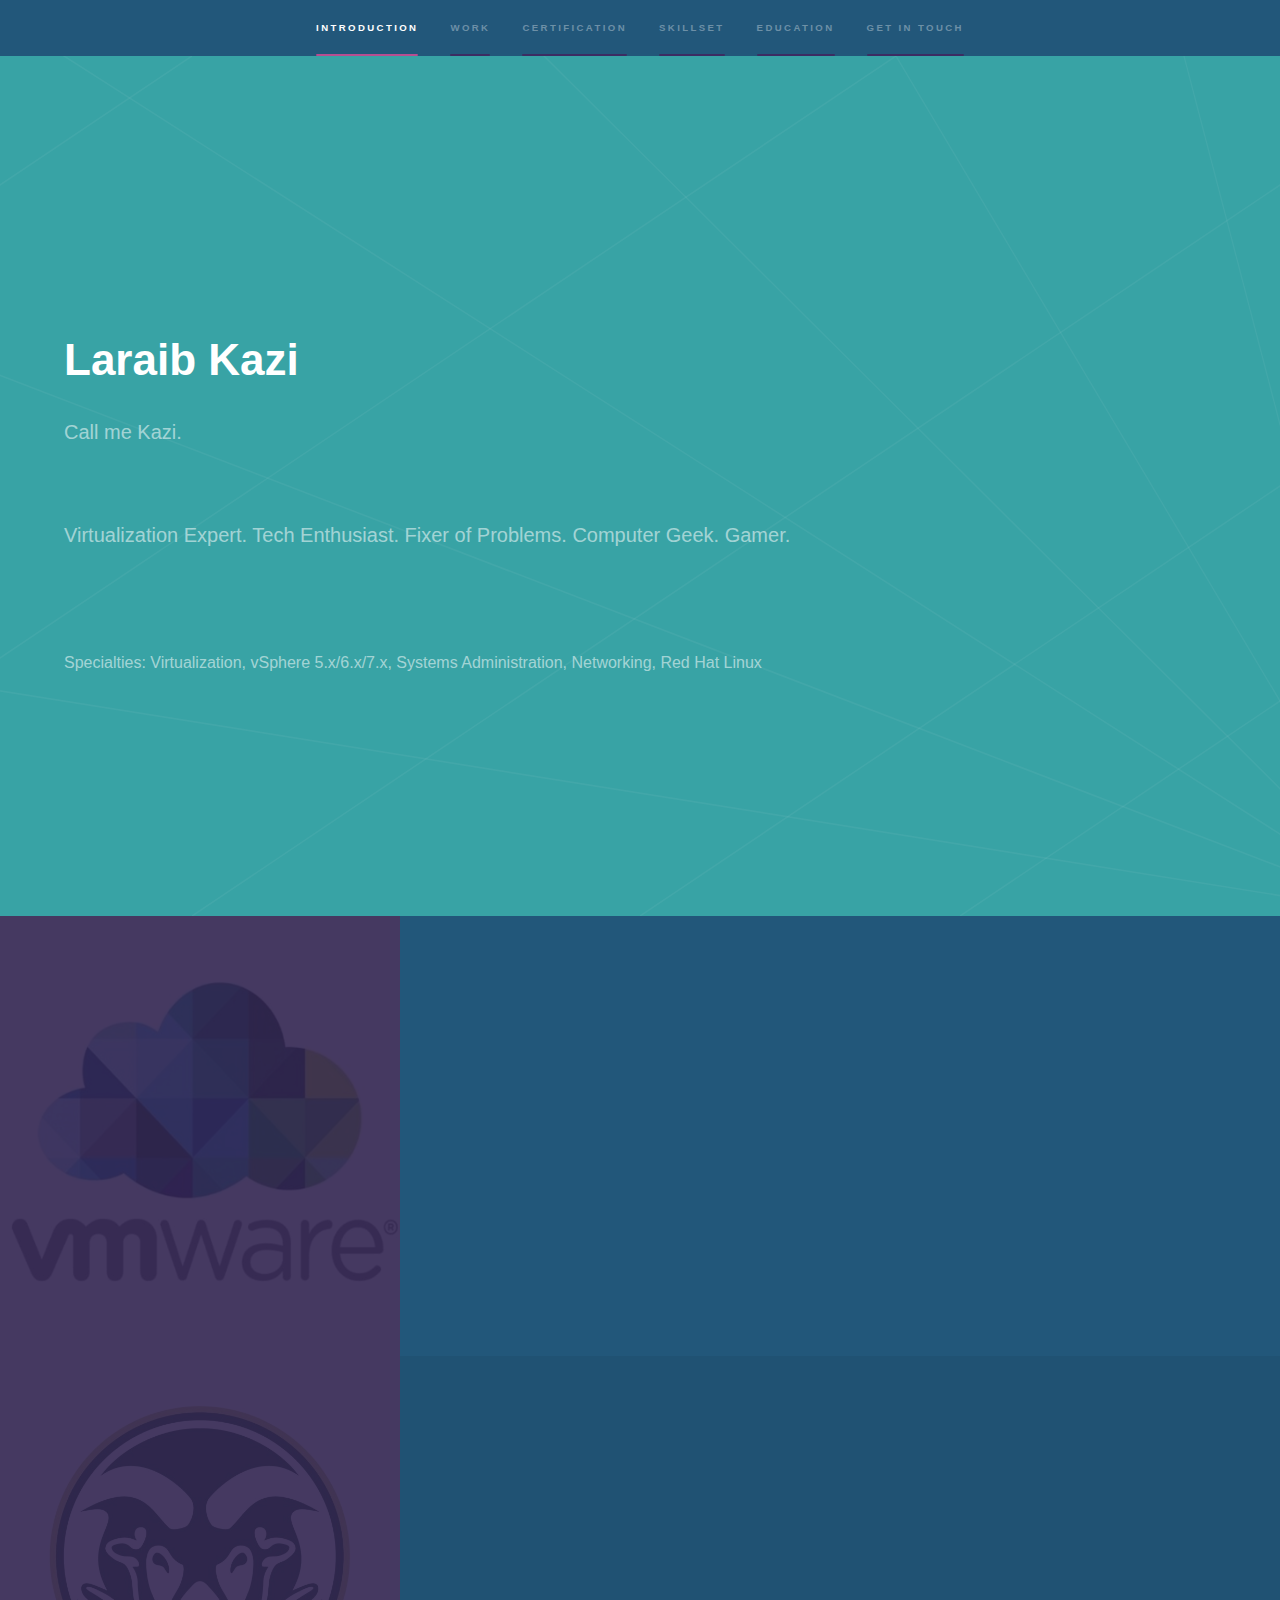
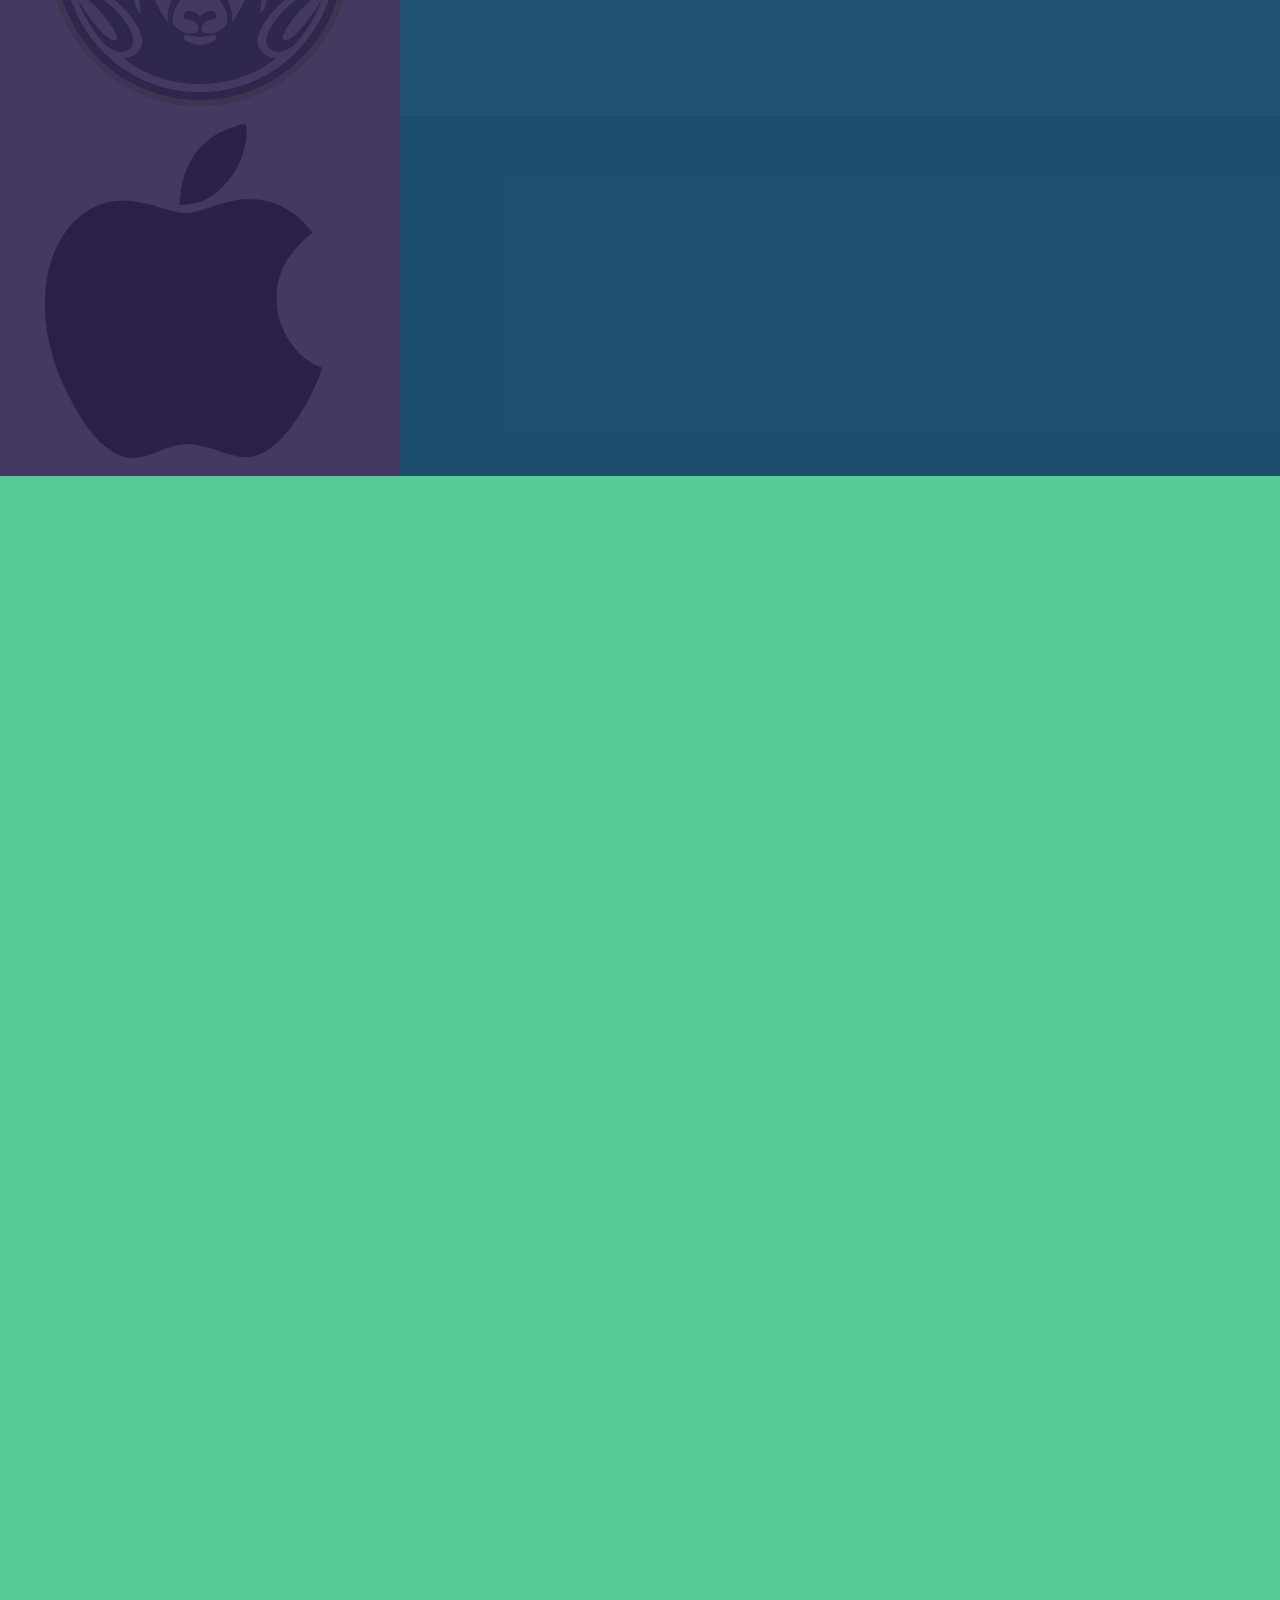
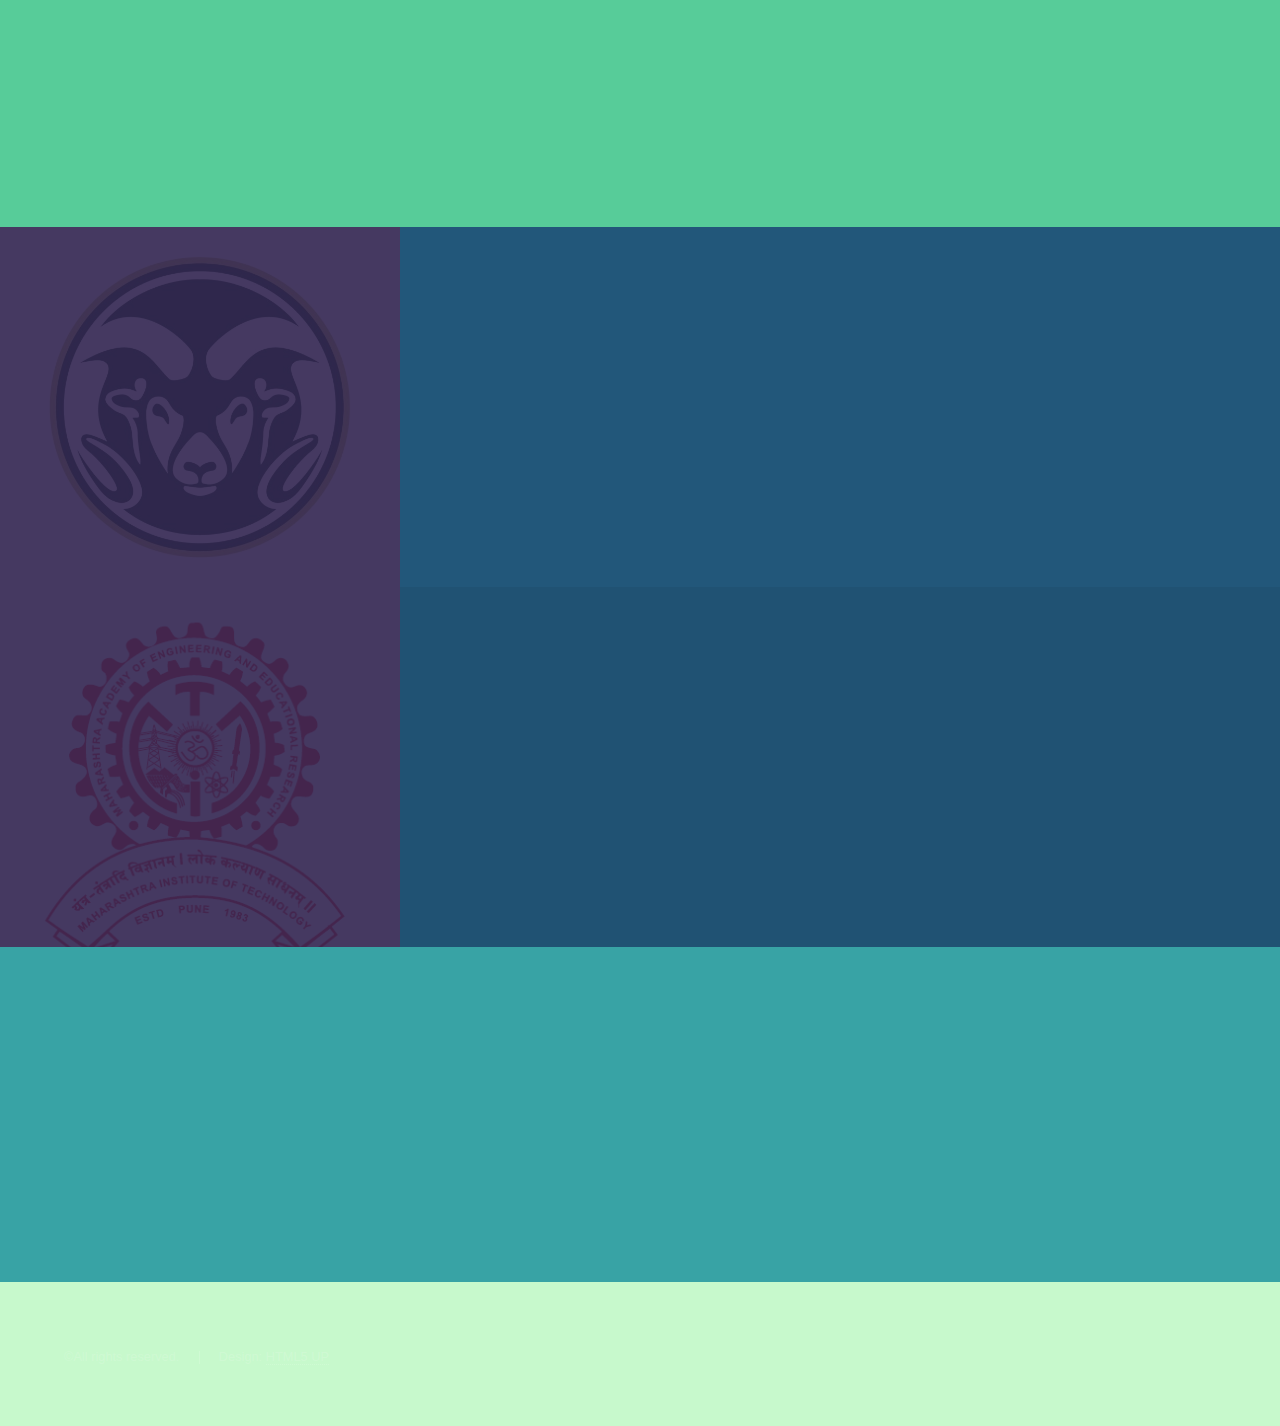
==== index.html @ 907287c7 "Update index.html" ====
<!DOCTYPE HTML>
<!--
	Hyperspace by HTML5 UP
	html5up.net | @ajlkn
	Free for personal and commercial use under the CCA 3.0 license (html5up.net/license)
-->
<html>
	<head>
		<title>Laraib Kazi</title>
		<meta charset="utf-8" />
		<meta name="viewport" content="width=device-width, initial-scale=1, user-scalable=no" />
		<link rel="stylesheet" href="assets/css/main.css" />
		<noscript><link rel="stylesheet" href="assets/css/noscript.css" /></noscript>
	</head>
	<body class="is-preload">

		<!-- Sidebar -->
			<section id="sidebar">
				<div class="inner">
					<nav>
						<ul>
							<li><a href="#intro">Introduction</a></li>
							<li><a href="#work">Work</a></li>
							<li><a href="#certification">Certification</a></li>
							<li><a href="#skills">Skillset</a></li>
							<li><a href="#education">Education</a></li>
							<li><a href="#three">Get in touch</a></li>
						</ul>
					</nav>
				</div>
			</section>

		<!-- Wrapper -->
			<div id="wrapper">

				<!-- Intro -->
					<section id="intro" class="wrapper style1 fullscreen fade-up">
						<div class="inner">
							<h1>Laraib Kazi</h1>
							
							<p> Call me Kazi. </p> <br />
							
							<p> Virtualization Expert. Tech Enthusiast. Fixer of Problems. Computer Geek. Gamer.</p><br />
							<br />
							Specialties: Virtualization, vSphere 5.x/6.x/7.x, Systems Administration, Networking, Red Hat Linux
<!-- 							<ul class="actions">
								<li><a href="#one" class="button scrolly">Learn more</a></li>
							</ul> -->
						</div>
					</section>

				<!-- Work -->
					<section id="work" class="wrapper style2 spotlights">
						<section>
							<a href="#" class="image"><img src="images/vmware.jpg" alt="" data-position="center center" /></a>
							<div class="content">
								<div class="inner">
									<h2>Senior Technical Support Engineer, VMware</h2>
									<p>August 2019 - Present<br />
									Providing technical troubleshooting and support for VMware’s high end premier customers as a part of the Premier Services team supporting the vSphere Suite<br />
									<br />
									Previous Titles at VMware:</p>
									<ul>
										<li>Technical Support Engineer 2 - Premier Services 	(Aug 2018 - Aug 2019)</li>
										<li>Technical Support Engineer 2 - Production Support 	(Aug 2017 - Aug 2018)</li>
										<li>Technical Support Engineer 1 - Production Support 	(Jun 2016 - Aug 2017)</li>
									</ul>
									
								</div>
							</div>
						</section>
						<section>
							<a href="#" class="image"><img src="images/csu.png" alt="" data-position="top center" /></a>
							<div class="content">
								<div class="inner">
									<h2>Graduate Assistant, College of Business - CSU</h2>
									<p>September 2015 - May 2016<br />

									Maintaining college IT infrastructure including managing HP server blades and managing configuration/updates of the Virtualized environment running vSphere</p>
								</div>
							</div>
						</section>
						<section>
							<a href="#" class="image"><img src="images/apple.jpg" alt="" data-position="25% 25%" /></a>
							<div class="content">
								<div class="inner">
									<h2>AppleCare At-Home Advisor, Apple</h2>
									<p>January 2015 - May 2015<br />
									Providing technical expertise and troubleshooting for all US and Canada Customers for all iOS and iCloud products</p>
								</div>
							</div>
						</section>
					</section>

				<!-- Certification -->
					<section id="certification" class="wrapper style3 fade-up">
						<div class="inner">
							<h2>Certification</h2>
							
							<div class="features">
								<section>
									<span class="icon solid major fa-desktop"></span>
									<h3><a href="https://mylearn.vmware.com/mgrReg/plan.cfm%3Fplan%3D64178%26ui%3Dwww_cert#:~:text=VMware%20Certified%20Professional%206%20%E2%80%93%20Data,by%20becoming%20VCP6%2DDCV%20certified.&text=VCP6%2DDCV%20is%20our%20most,professionals%20certified%20around%20the%20world.">VCP6-DCV</a></h3>
									<p>VMware Certified Professional - March 2017
								</section>
								<section>
									<span class="icon solid major fa-desktop"></span>
									<h3><a href="https://www.vmware.com/education-services/certification/vcap6-dcv-deploy.html">VCAP6-Deploy</a></h3>
									<p>VMware Certified Advanced Professional - Deploy - June 2018</p>
								</section>
								<section>
									<span class="icon solid major fa-desktop"></span>
									<h3><a href="https://www.vmware.com/education-services/certification/vcap6-dcv-design.html">VCAP6-Design</a></h3>
									<p>VMware Certified Advanced Professional - Design - Nov 2018 </p>
								</section>
								<section>
									<span class="icon solid major fa-desktop"></span>
									<h3><a href="https://www.vmware.com/education-services/certification/vcix6-5-dcv.html">VCIX6.5</a></h3>
									<p>VMware Certified Implementation Expert - vSphere 6.5 - Nov 2018</p>
								</section>
								<section>
									<span class="icon solid major fa-desktop"></span>
									<h3><a href="https://mylearn.vmware.com/mgrReg/plan.cfm?ui=www_edu&plan=103165">vSAN Specialist 2017</a></h3>
									<p>VMware Specialist - vSAN 2017 - Jan 2019</p>
								</section>
								<section>
									<span class="icon solid major fa-desktop"></span>
									<h3><a href="https://www.eccouncil.org/programs/certified-ethical-hacker-ceh/">Certified Ethical Hacker</a></h3>
									<p>Certified Ethical Hacker - EC-Council - 2013</p>
								</section>
							</div>
<!-- 							<ul class="actions">
								<li><a href="generic.html" class="button">Learn more</a></li>
							</ul> -->
						</div>
					</section>

				<!-- Skills -->
					<section id="skills" class="wrapper style3 fade-up">
						<div class="inner">
							<h2>Skillset</h2>
<!-- 							<p></p> -->
							<div class="features">
								<section>
									<span class="icon solid major fa-code"></span>
									<h3>Languages</h3>
									<p>Proficient: Java, VB.Net, SQL, Bash<br />
									Familiarity: C, Python, HTML, ASP.net, CSS, PHP, XML, Android, R
									</p>
								</section>
								<section>
									<span class="icon solid major fa-desktop"></span>
									<h3>Operating Systems</h3>
									<p>Windows (Client and Server), Linux - Ubuntu, Kali, CentOS, RedHat, PhotonOS</p>
								</section>
								<section>
									<span class="icon solid major fa-cog"></span>
									<h3>Tools</h3>
									<p> vSphere, Eclipse, SNORT, OpenVAS, Metasploit, Wireshark, FreeNAS, pfSense, Git</p>
								</section>
								<section>
									<span class="icon solid major fa-desktop"></span>
									<h3>Databases</h3>
									<p>Microsoft SQL Server, Cassandra, MongoDB, MariaDB, MySQL, PostgreSQL</p>
								</section>
<!-- 								<section>
									<span class="icon solid major fa-link"></span>
									<h3>Urna quis bibendum</h3>
									<p>Phasellus convallis elit id ullam corper amet et pulvinar. Duis aliquam turpis mauris, sed ultricies erat dapibus.</p>
								</section>
								<section>
									<span class="icon major fa-gem"></span>
									<h3>Aliquam urna dapibus</h3>
									<p>Phasellus convallis elit id ullam corper amet et pulvinar. Duis aliquam turpis mauris, sed ultricies erat dapibus.</p>
								</section> -->
							</div>
<!-- 							<ul class="actions">
								<li><a href="generic.html" class="button">Learn more</a></li>
							</ul> -->
						</div>
					</section>

				<!-- Education -->
					<section id="education" class="wrapper style2 spotlights">
						<section>
							<a href="#" class="image"><img src="images/csu.png" alt="" data-position="center center" /></a>
							<div class="content">
								<div class="inner">
									<h2>Colorado State University - College of Business</h2>
									<p>Fort Collins, Colorado, USA
									<h3>Masters of Computer Information Systems - May 2016<br /></h3>
								</div>
							</div>
						</section>
						<section>
							<a href="#" class="image"><img src="images/mitpune.png" alt="" data-position="top center" /></a>
							<div class="content">
								<div class="inner">
									<h2>Maharashtra Institue of Technology</h2>
									<p>Pune, Maharashtra, India</p>
									<h3>Bachelors of Engineering - Electronics and Telecommunication - June 2014<br /></h3>
								</div>
							</div>
						</section>
					</section>


				<!-- Three -->
					<section id="three" class="wrapper style1 fade-up">
						<div class="inner">
							<h2>Get in touch</h2>
							
							<div class="split style1">
							<!-- <div class="content"> -->
								<section>
									<ul class="contact">
<!--										<li>
											<h3>Address</h3>
											<span>200 Summit Blvd<br />
											Broomfield, CO - 80021<br />
											USA</span>
										</li>-->
										<li>
											<h3>Phone</h3>
											<span>(970) 889-9398</span>
										</li>
									</ul>
<!-- 									<form method="post" action="#">
										<div class="fields">
											<div class="field half">
												<label for="name">Name</label>
												<input type="text" name="name" id="name" />
											</div>
											<div class="field half">
												<label for="email">Email</label>
												<input type="text" name="email" id="email" />
											</div>
											<div class="field">
												<label for="message">Message</label>
												<textarea name="message" id="message" rows="5"></textarea>
											</div>
										</div>
										<ul class="actions">
											<li><a href="" class="button submit">Send Message</a></li>
										</ul>
									</form> -->
								</section> 
								<section>
										<ul class="contact">
										<li>
											<h3>Email</h3>
											<a href="mailto:laraib.kazi@live.com">laraib.kazi@live.com</a>
										</li>
										<li>
											<h3>Social</h3>
											<ul class="icons">
												<li><a href="https://twitter.com/laraibkazi" class="icon brands fa-twitter"><span class="label">Twitter</span></a></li>
												<!-- <li><a href="#" class="icon brands fa-facebook-f"><span class="label">Facebook</span></a></li> -->
												<li><a href="https://github.com/laraibkazi92" class="icon brands fa-github"><span class="label">GitHub</span></a></li>
												<li><a href="https://www.instagram.com/laraibkazi/?hl=en" class="icon brands fa-instagram"><span class="label">Instagram</span></a></li>
												<li><a href="https://www.linkedin.com/in/laraibkazi/" class="icon brands fa-linkedin-in"><span class="label">LinkedIn</span></a></li>
											</ul>
										</li>
									</ul>
								</section>
							</div>
						</div>
					</section>

			</div>

		<!-- Footer -->
			<footer id="footer" class="wrapper style1-alt">
				<div class="inner">
					<ul class="menu">
						<li>&copy;All rights reserved.</li><li>Design: <a href="http://html5up.net">HTML5 UP</a></li>
					</ul>
				</div>
			</footer>

		<!-- Scripts -->
			<script src="assets/js/jquery.min.js"></script>
			<script src="assets/js/jquery.scrollex.min.js"></script>
			<script src="assets/js/jquery.scrolly.min.js"></script>
			<script src="assets/js/browser.min.js"></script>
			<script src="assets/js/breakpoints.min.js"></script>
			<script src="assets/js/util.js"></script>
			<script src="assets/js/main.js"></script>

	</body>
</html>
---- assets/css/main.css ----
@import url(fontawesome-all.min.css);

/*
	Hyperspace by HTML5 UP
	html5up.net | @ajlkn
	Free for personal and commercial use under the CCA 3.0 license (html5up.net/license)
*/

html, body, div, span, applet, object,
iframe, h1, h2, h3, h4, h5, h6, p, blockquote,
pre, a, abbr, acronym, address, big, cite,
code, del, dfn, em, img, ins, kbd, q, s, samp,
small, strike, strong, sub, sup, tt, var, b,
u, i, center, dl, dt, dd, ol, ul, li, fieldset,
form, label, legend, table, caption, tbody,
tfoot, thead, tr, th, td, article, aside,
canvas, details, embed, figure, figcaption,
footer, header, hgroup, menu, nav, output, ruby,
section, summary, time, mark, audio, video {
	margin: 0;
	padding: 0;
	border: 0;
	font-size: 100%;
	font: inherit;
	vertical-align: baseline;}

article, aside, details, figcaption, figure,
footer, header, hgroup, menu, nav, section {
	display: block;}

body {
	line-height: 1;
}

ol, ul {
	list-style: none;
}

blockquote, q {
	quotes: none;
}

	blockquote:before, blockquote:after, q:before, q:after {
		content: '';
		content: none;
	}

table {
	border-collapse: collapse;
	border-spacing: 0;
}

body {
	-webkit-text-size-adjust: none;
}

mark {
	background-color: transparent;
	color: inherit;
}

input::-moz-focus-inner {
	border: 0;
	padding: 0;
}

input, select, textarea {
	-moz-appearance: none;
	-webkit-appearance: none;
	-ms-appearance: none;
	appearance: none;
}

/* Basic */

	@-ms-viewport {
		width: device-width;
	}

	body {
		-ms-overflow-style: scrollbar;
	}

	@media screen and (max-width: 480px) {

		html, body {
			min-width: 320px;
		}

	}

	html {
		box-sizing: border-box;
	}

	*, *:before, *:after {
		box-sizing: inherit;
	}

	body {
		background: #312450;
	}

		body.is-preload *, body.is-preload *:before, body.is-preload *:after {
			-moz-animation: none !important;
			-webkit-animation: none !important;
			-ms-animation: none !important;
			animation: none !important;
			-moz-transition: none !important;
			-webkit-transition: none !important;
			-ms-transition: none !important;
			transition: none !important;
		}

/* Type */

	body, input, select, textarea {
		color: rgba(255, 255, 255, 0.55);
		font-family: Arial, Helvetica, sans-serif;
		font-size: 16.5pt;
		font-weight: normal;
		line-height: 1.75;
	}

		@media screen and (max-width: 1680px) {

			body, input, select, textarea {
				font-size: 13pt;
			}

		}

		@media screen and (max-width: 1280px) {

			body, input, select, textarea {
				font-size: 12pt;
			}

		}

		@media screen and (max-width: 360px) {

			body, input, select, textarea {
				font-size: 11pt;
			}

		}

	a {
		-moz-transition: color 0.2s ease, border-bottom-color 0.2s ease;
		-webkit-transition: color 0.2s ease, border-bottom-color 0.2s ease;
		-ms-transition: color 0.2s ease, border-bottom-color 0.2s ease;
		transition: color 0.2s ease, border-bottom-color 0.2s ease;
		border-bottom: dotted 1px rgba(255, 255, 255, 0.35);
		color: inherit;
		text-decoration: none;
	}

		a:hover {
			border-bottom-color: transparent;
			color: #ffffff;
		}

	strong, b {
		color: #ffffff;
		font-weight: bold;
	}

	em, i {
		font-style: italic;
	}

	p {
		margin: 0 0 2em 0;
	}

	h1, h2, h3, h4, h5, h6 {
		color: #ffffff;
		font-weight: bold;
		line-height: 1.5;
		margin: 0 0 0.5em 0;
	}

		h1 a, h2 a, h3 a, h4 a, h5 a, h6 a {
			color: inherit;
			text-decoration: none;
		}

	h1 {
		font-size: 2.75em;
	}

		h1.major {
			margin: 0 0 1.3em 0;
			position: relative;
			padding-bottom: 0.35em;
		}

			h1.major:after {
				background-image: -moz-linear-gradient(to right, #5e42a6, #b74e91);
				background-image: -webkit-linear-gradient(to right, #5e42a6, #b74e91);
				background-image: -ms-linear-gradient(to right, #5e42a6, #b74e91);
				background-image: linear-gradient(to right, #5e42a6, #b74e91);
				-moz-transition: max-width 0.2s ease;
				-webkit-transition: max-width 0.2s ease;
				-ms-transition: max-width 0.2s ease;
				transition: max-width 0.2s ease;
				border-radius: 0.2em;
				bottom: 0;
				content: '';
				height: 0.05em;
				position: absolute;
				right: 0;
				width: 100%;
			}

	h2 {
		font-size: 1.75em;
	}

	h3 {
		font-size: 1.1em;
	}

	h4 {
		font-size: 1em;
	}

	h5 {
		font-size: 0.8em;
	}

	h6 {
		font-size: 0.6em;
	}

	@media screen and (max-width: 736px) {

		h1 {
			font-size: 2em;
		}

		h2 {
			font-size: 1.25em;
		}

		h3 {
			font-size: 1em;
		}

		h4 {
			font-size: 0.8em;
		}

		h5 {
			font-size: 0.6em;
		}

		h6 {
			font-size: 0.6em;
		}

	}

	sub {
		font-size: 0.8em;
		position: relative;
		top: 0.5em;
	}

	sup {
		font-size: 0.8em;
		position: relative;
		top: -0.5em;
	}

	blockquote {
		border-left: solid 4px rgba(255, 255, 255, 0.15);
		font-style: italic;
		margin: 0 0 2em 0;
		padding: 0.5em 0 0.5em 2em;
	}

	code {
		background: rgba(255, 255, 255, 0.05);
		border-radius: 0.25em;
		border: solid 1px rgba(255, 255, 255, 0.15);
		font-family: "Courier New", monospace;
		font-size: 0.9em;
		margin: 0 0.25em;
		padding: 0.25em 0.65em;
	}

	pre {
		-webkit-overflow-scrolling: touch;
		font-family: "Courier New", monospace;
		font-size: 0.9em;
		margin: 0 0 2em 0;
	}

		pre code {
			display: block;
			line-height: 1.75em;
			padding: 1em 1.5em;
			overflow-x: auto;
		}

	hr {
		border: 0;
		border-bottom: solid 1px rgba(255, 255, 255, 0.15);
		margin: 2em 0;
	}

		hr.major {
			margin: 3em 0;
		}

	.align-left {
		text-align: left;
	}

	.align-center {
		text-align: center;
	}

	.align-right {
		text-align: right;
	}

/* Row */

	.row {
		display: flex;
		flex-wrap: wrap;
		box-sizing: border-box;
		align-items: stretch;
	}

		.row > * {
			box-sizing: border-box;
		}

		.row.gtr-uniform > * > :last-child {
			margin-bottom: 0;
		}

		.row.aln-left {
			justify-content: flex-start;
		}

		.row.aln-center {
			justify-content: center;
		}

		.row.aln-right {
			justify-content: flex-end;
		}

		.row.aln-top {
			align-items: flex-start;
		}

		.row.aln-middle {
			align-items: center;
		}

		.row.aln-bottom {
			align-items: flex-end;
		}

		.row > .imp {
			order: -1;
		}

		.row > .col-1 {
			width: 8.33333%;
		}

		.row > .off-1 {
			margin-left: 8.33333%;
		}

		.row > .col-2 {
			width: 16.66667%;
		}

		.row > .off-2 {
			margin-left: 16.66667%;
		}

		.row > .col-3 {
			width: 25%;
		}

		.row > .off-3 {
			margin-left: 25%;
		}

		.row > .col-4 {
			width: 33.33333%;
		}

		.row > .off-4 {
			margin-left: 33.33333%;
		}

		.row > .col-5 {
			width: 41.66667%;
		}

		.row > .off-5 {
			margin-left: 41.66667%;
		}

		.row > .col-6 {
			width: 50%;
		}

		.row > .off-6 {
			margin-left: 50%;
		}

		.row > .col-7 {
			width: 58.33333%;
		}

		.row > .off-7 {
			margin-left: 58.33333%;
		}

		.row > .col-8 {
			width: 66.66667%;
		}

		.row > .off-8 {
			margin-left: 66.66667%;
		}

		.row > .col-9 {
			width: 75%;
		}

		.row > .off-9 {
			margin-left: 75%;
		}

		.row > .col-10 {
			width: 83.33333%;
		}

		.row > .off-10 {
			margin-left: 83.33333%;
		}

		.row > .col-11 {
			width: 91.66667%;
		}

		.row > .off-11 {
			margin-left: 91.66667%;
		}

		.row > .col-12 {
			width: 100%;
		}

		.row > .off-12 {
			margin-left: 100%;
		}

		.row.gtr-0 {
			margin-top: 0;
			margin-left: 0em;
		}

			.row.gtr-0 > * {
				padding: 0 0 0 0em;
			}

			.row.gtr-0.gtr-uniform {
				margin-top: 0em;
			}

				.row.gtr-0.gtr-uniform > * {
					padding-top: 0em;
				}

		.row.gtr-25 {
			margin-top: 0;
			margin-left: -0.375em;
		}

			.row.gtr-25 > * {
				padding: 0 0 0 0.375em;
			}

			.row.gtr-25.gtr-uniform {
				margin-top: -0.375em;
			}

				.row.gtr-25.gtr-uniform > * {
					padding-top: 0.375em;
				}

		.row.gtr-50 {
			margin-top: 0;
			margin-left: -0.75em;
		}

			.row.gtr-50 > * {
				padding: 0 0 0 0.75em;
			}

			.row.gtr-50.gtr-uniform {
				margin-top: -0.75em;
			}

				.row.gtr-50.gtr-uniform > * {
					padding-top: 0.75em;
				}

		.row {
			margin-top: 0;
			margin-left: -1.5em;
		}

			.row > * {
				padding: 0 0 0 1.5em;
			}

			.row.gtr-uniform {
				margin-top: -1.5em;
			}

				.row.gtr-uniform > * {
					padding-top: 1.5em;
				}

		.row.gtr-150 {
			margin-top: 0;
			margin-left: -2.25em;
		}

			.row.gtr-150 > * {
				padding: 0 0 0 2.25em;
			}

			.row.gtr-150.gtr-uniform {
				margin-top: -2.25em;
			}

				.row.gtr-150.gtr-uniform > * {
					padding-top: 2.25em;
				}

		.row.gtr-200 {
			margin-top: 0;
			margin-left: -3em;
		}

			.row.gtr-200 > * {
				padding: 0 0 0 3em;
			}

			.row.gtr-200.gtr-uniform {
				margin-top: -3em;
			}

				.row.gtr-200.gtr-uniform > * {
					padding-top: 3em;
				}

		@media screen and (max-width: 1680px) {

			.row {
				display: flex;
				flex-wrap: wrap;
				box-sizing: border-box;
				align-items: stretch;
			}

				.row > * {
					box-sizing: border-box;
				}

				.row.gtr-uniform > * > :last-child {
					margin-bottom: 0;
				}

				.row.aln-left {
					justify-content: flex-start;
				}

				.row.aln-center {
					justify-content: center;
				}

				.row.aln-right {
					justify-content: flex-end;
				}

				.row.aln-top {
					align-items: flex-start;
				}

				.row.aln-middle {
					align-items: center;
				}

				.row.aln-bottom {
					align-items: flex-end;
				}

				.row > .imp-xlarge {
					order: -1;
				}

				.row > .col-1-xlarge {
					width: 8.33333%;
				}

				.row > .off-1-xlarge {
					margin-left: 8.33333%;
				}

				.row > .col-2-xlarge {
					width: 16.66667%;
				}

				.row > .off-2-xlarge {
					margin-left: 16.66667%;
				}

				.row > .col-3-xlarge {
					width: 25%;
				}

				.row > .off-3-xlarge {
					margin-left: 25%;
				}

				.row > .col-4-xlarge {
					width: 33.33333%;
				}

				.row > .off-4-xlarge {
					margin-left: 33.33333%;
				}

				.row > .col-5-xlarge {
					width: 41.66667%;
				}

				.row > .off-5-xlarge {
					margin-left: 41.66667%;
				}

				.row > .col-6-xlarge {
					width: 50%;
				}

				.row > .off-6-xlarge {
					margin-left: 50%;
				}

				.row > .col-7-xlarge {
					width: 58.33333%;
				}

				.row > .off-7-xlarge {
					margin-left: 58.33333%;
				}

				.row > .col-8-xlarge {
					width: 66.66667%;
				}

				.row > .off-8-xlarge {
					margin-left: 66.66667%;
				}

				.row > .col-9-xlarge {
					width: 75%;
				}

				.row > .off-9-xlarge {
					margin-left: 75%;
				}

				.row > .col-10-xlarge {
					width: 83.33333%;
				}

				.row > .off-10-xlarge {
					margin-left: 83.33333%;
				}

				.row > .col-11-xlarge {
					width: 91.66667%;
				}

				.row > .off-11-xlarge {
					margin-left: 91.66667%;
				}

				.row > .col-12-xlarge {
					width: 100%;
				}

				.row > .off-12-xlarge {
					margin-left: 100%;
				}

				.row.gtr-0 {
					margin-top: 0;
					margin-left: 0em;
				}

					.row.gtr-0 > * {
						padding: 0 0 0 0em;
					}

					.row.gtr-0.gtr-uniform {
						margin-top: 0em;
					}

						.row.gtr-0.gtr-uniform > * {
							padding-top: 0em;
						}

				.row.gtr-25 {
					margin-top: 0;
					margin-left: -0.375em;
				}

					.row.gtr-25 > * {
						padding: 0 0 0 0.375em;
					}

					.row.gtr-25.gtr-uniform {
						margin-top: -0.375em;
					}

						.row.gtr-25.gtr-uniform > * {
							padding-top: 0.375em;
						}

				.row.gtr-50 {
					margin-top: 0;
					margin-left: -0.75em;
				}

					.row.gtr-50 > * {
						padding: 0 0 0 0.75em;
					}

					.row.gtr-50.gtr-uniform {
						margin-top: -0.75em;
					}

						.row.gtr-50.gtr-uniform > * {
							padding-top: 0.75em;
						}

				.row {
					margin-top: 0;
					margin-left: -1.5em;
				}

					.row > * {
						padding: 0 0 0 1.5em;
					}

					.row.gtr-uniform {
						margin-top: -1.5em;
					}

						.row.gtr-uniform > * {
							padding-top: 1.5em;
						}

				.row.gtr-150 {
					margin-top: 0;
					margin-left: -2.25em;
				}

					.row.gtr-150 > * {
						padding: 0 0 0 2.25em;
					}

					.row.gtr-150.gtr-uniform {
						margin-top: -2.25em;
					}

						.row.gtr-150.gtr-uniform > * {
							padding-top: 2.25em;
						}

				.row.gtr-200 {
					margin-top: 0;
					margin-left: -3em;
				}

					.row.gtr-200 > * {
						padding: 0 0 0 3em;
					}

					.row.gtr-200.gtr-uniform {
						margin-top: -3em;
					}

						.row.gtr-200.gtr-uniform > * {
							padding-top: 3em;
						}

		}

		@media screen and (max-width: 1280px) {

			.row {
				display: flex;
				flex-wrap: wrap;
				box-sizing: border-box;
				align-items: stretch;
			}

				.row > * {
					box-sizing: border-box;
				}

				.row.gtr-uniform > * > :last-child {
					margin-bottom: 0;
				}

				.row.aln-left {
					justify-content: flex-start;
				}

				.row.aln-center {
					justify-content: center;
				}

				.row.aln-right {
					justify-content: flex-end;
				}

				.row.aln-top {
					align-items: flex-start;
				}

				.row.aln-middle {
					align-items: center;
				}

				.row.aln-bottom {
					align-items: flex-end;
				}

				.row > .imp-large {
					order: -1;
				}

				.row > .col-1-large {
					width: 8.33333%;
				}

				.row > .off-1-large {
					margin-left: 8.33333%;
				}

				.row > .col-2-large {
					width: 16.66667%;
				}

				.row > .off-2-large {
					margin-left: 16.66667%;
				}

				.row > .col-3-large {
					width: 25%;
				}

				.row > .off-3-large {
					margin-left: 25%;
				}

				.row > .col-4-large {
					width: 33.33333%;
				}

				.row > .off-4-large {
					margin-left: 33.33333%;
				}

				.row > .col-5-large {
					width: 41.66667%;
				}

				.row > .off-5-large {
					margin-left: 41.66667%;
				}

				.row > .col-6-large {
					width: 50%;
				}

				.row > .off-6-large {
					margin-left: 50%;
				}

				.row > .col-7-large {
					width: 58.33333%;
				}

				.row > .off-7-large {
					margin-left: 58.33333%;
				}

				.row > .col-8-large {
					width: 66.66667%;
				}

				.row > .off-8-large {
					margin-left: 66.66667%;
				}

				.row > .col-9-large {
					width: 75%;
				}

				.row > .off-9-large {
					margin-left: 75%;
				}

				.row > .col-10-large {
					width: 83.33333%;
				}

				.row > .off-10-large {
					margin-left: 83.33333%;
				}

				.row > .col-11-large {
					width: 91.66667%;
				}

				.row > .off-11-large {
					margin-left: 91.66667%;
				}

				.row > .col-12-large {
					width: 100%;
				}

				.row > .off-12-large {
					margin-left: 100%;
				}

				.row.gtr-0 {
					margin-top: 0;
					margin-left: 0em;
				}

					.row.gtr-0 > * {
						padding: 0 0 0 0em;
					}

					.row.gtr-0.gtr-uniform {
						margin-top: 0em;
					}

						.row.gtr-0.gtr-uniform > * {
							padding-top: 0em;
						}

				.row.gtr-25 {
					margin-top: 0;
					margin-left: -0.375em;
				}

					.row.gtr-25 > * {
						padding: 0 0 0 0.375em;
					}

					.row.gtr-25.gtr-uniform {
						margin-top: -0.375em;
					}

						.row.gtr-25.gtr-uniform > * {
							padding-top: 0.375em;
						}

				.row.gtr-50 {
					margin-top: 0;
					margin-left: -0.75em;
				}

					.row.gtr-50 > * {
						padding: 0 0 0 0.75em;
					}

					.row.gtr-50.gtr-uniform {
						margin-top: -0.75em;
					}

						.row.gtr-50.gtr-uniform > * {
							padding-top: 0.75em;
						}

				.row {
					margin-top: 0;
					margin-left: -1.5em;
				}

					.row > * {
						padding: 0 0 0 1.5em;
					}

					.row.gtr-uniform {
						margin-top: -1.5em;
					}

						.row.gtr-uniform > * {
							padding-top: 1.5em;
						}

				.row.gtr-150 {
					margin-top: 0;
					margin-left: -2.25em;
				}

					.row.gtr-150 > * {
						padding: 0 0 0 2.25em;
					}

					.row.gtr-150.gtr-uniform {
						margin-top: -2.25em;
					}

						.row.gtr-150.gtr-uniform > * {
							padding-top: 2.25em;
						}

				.row.gtr-200 {
					margin-top: 0;
					margin-left: -3em;
				}

					.row.gtr-200 > * {
						padding: 0 0 0 3em;
					}

					.row.gtr-200.gtr-uniform {
						margin-top: -3em;
					}

						.row.gtr-200.gtr-uniform > * {
							padding-top: 3em;
						}

		}

		@media screen and (max-width: 980px) {

			.row {
				display: flex;
				flex-wrap: wrap;
				box-sizing: border-box;
				align-items: stretch;
			}

				.row > * {
					box-sizing: border-box;
				}

				.row.gtr-uniform > * > :last-child {
					margin-bottom: 0;
				}

				.row.aln-left {
					justify-content: flex-start;
				}

				.row.aln-center {
					justify-content: center;
				}

				.row.aln-right {
					justify-content: flex-end;
				}

				.row.aln-top {
					align-items: flex-start;
				}

				.row.aln-middle {
					align-items: center;
				}

				.row.aln-bottom {
					align-items: flex-end;
				}

				.row > .imp-medium {
					order: -1;
				}

				.row > .col-1-medium {
					width: 8.33333%;
				}

				.row > .off-1-medium {
					margin-left: 8.33333%;
				}

				.row > .col-2-medium {
					width: 16.66667%;
				}

				.row > .off-2-medium {
					margin-left: 16.66667%;
				}

				.row > .col-3-medium {
					width: 25%;
				}

				.row > .off-3-medium {
					margin-left: 25%;
				}

				.row > .col-4-medium {
					width: 33.33333%;
				}

				.row > .off-4-medium {
					margin-left: 33.33333%;
				}

				.row > .col-5-medium {
					width: 41.66667%;
				}

				.row > .off-5-medium {
					margin-left: 41.66667%;
				}

				.row > .col-6-medium {
					width: 50%;
				}

				.row > .off-6-medium {
					margin-left: 50%;
				}

				.row > .col-7-medium {
					width: 58.33333%;
				}

				.row > .off-7-medium {
					margin-left: 58.33333%;
				}

				.row > .col-8-medium {
					width: 66.66667%;
				}

				.row > .off-8-medium {
					margin-left: 66.66667%;
				}

				.row > .col-9-medium {
					width: 75%;
				}

				.row > .off-9-medium {
					margin-left: 75%;
				}

				.row > .col-10-medium {
					width: 83.33333%;
				}

				.row > .off-10-medium {
					margin-left: 83.33333%;
				}

				.row > .col-11-medium {
					width: 91.66667%;
				}

				.row > .off-11-medium {
					margin-left: 91.66667%;
				}

				.row > .col-12-medium {
					width: 100%;
				}

				.row > .off-12-medium {
					margin-left: 100%;
				}

				.row.gtr-0 {
					margin-top: 0;
					margin-left: 0em;
				}

					.row.gtr-0 > * {
						padding: 0 0 0 0em;
					}

					.row.gtr-0.gtr-uniform {
						margin-top: 0em;
					}

						.row.gtr-0.gtr-uniform > * {
							padding-top: 0em;
						}

				.row.gtr-25 {
					margin-top: 0;
					margin-left: -0.375em;
				}

					.row.gtr-25 > * {
						padding: 0 0 0 0.375em;
					}

					.row.gtr-25.gtr-uniform {
						margin-top: -0.375em;
					}

						.row.gtr-25.gtr-uniform > * {
							padding-top: 0.375em;
						}

				.row.gtr-50 {
					margin-top: 0;
					margin-left: -0.75em;
				}

					.row.gtr-50 > * {
						padding: 0 0 0 0.75em;
					}

					.row.gtr-50.gtr-uniform {
						margin-top: -0.75em;
					}

						.row.gtr-50.gtr-uniform > * {
							padding-top: 0.75em;
						}

				.row {
					margin-top: 0;
					margin-left: -1.5em;
				}

					.row > * {
						padding: 0 0 0 1.5em;
					}

					.row.gtr-uniform {
						margin-top: -1.5em;
					}

						.row.gtr-uniform > * {
							padding-top: 1.5em;
						}

				.row.gtr-150 {
					margin-top: 0;
					margin-left: -2.25em;
				}

					.row.gtr-150 > * {
						padding: 0 0 0 2.25em;
					}

					.row.gtr-150.gtr-uniform {
						margin-top: -2.25em;
					}

						.row.gtr-150.gtr-uniform > * {
							padding-top: 2.25em;
						}

				.row.gtr-200 {
					margin-top: 0;
					margin-left: -3em;
				}

					.row.gtr-200 > * {
						padding: 0 0 0 3em;
					}

					.row.gtr-200.gtr-uniform {
						margin-top: -3em;
					}

						.row.gtr-200.gtr-uniform > * {
							padding-top: 3em;
						}

		}

		@media screen and (max-width: 736px) {

			.row {
				display: flex;
				flex-wrap: wrap;
				box-sizing: border-box;
				align-items: stretch;
			}

				.row > * {
					box-sizing: border-box;
				}

				.row.gtr-uniform > * > :last-child {
					margin-bottom: 0;
				}

				.row.aln-left {
					justify-content: flex-start;
				}

				.row.aln-center {
					justify-content: center;
				}

				.row.aln-right {
					justify-content: flex-end;
				}

				.row.aln-top {
					align-items: flex-start;
				}

				.row.aln-middle {
					align-items: center;
				}

				.row.aln-bottom {
					align-items: flex-end;
				}

				.row > .imp-small {
					order: -1;
				}

				.row > .col-1-small {
					width: 8.33333%;
				}

				.row > .off-1-small {
					margin-left: 8.33333%;
				}

				.row > .col-2-small {
					width: 16.66667%;
				}

				.row > .off-2-small {
					margin-left: 16.66667%;
				}

				.row > .col-3-small {
					width: 25%;
				}

				.row > .off-3-small {
					margin-left: 25%;
				}

				.row > .col-4-small {
					width: 33.33333%;
				}

				.row > .off-4-small {
					margin-left: 33.33333%;
				}

				.row > .col-5-small {
					width: 41.66667%;
				}

				.row > .off-5-small {
					margin-left: 41.66667%;
				}

				.row > .col-6-small {
					width: 50%;
				}

				.row > .off-6-small {
					margin-left: 50%;
				}

				.row > .col-7-small {
					width: 58.33333%;
				}

				.row > .off-7-small {
					margin-left: 58.33333%;
				}

				.row > .col-8-small {
					width: 66.66667%;
				}

				.row > .off-8-small {
					margin-left: 66.66667%;
				}

				.row > .col-9-small {
					width: 75%;
				}

				.row > .off-9-small {
					margin-left: 75%;
				}

				.row > .col-10-small {
					width: 83.33333%;
				}

				.row > .off-10-small {
					margin-left: 83.33333%;
				}

				.row > .col-11-small {
					width: 91.66667%;
				}

				.row > .off-11-small {
					margin-left: 91.66667%;
				}

				.row > .col-12-small {
					width: 100%;
				}

				.row > .off-12-small {
					margin-left: 100%;
				}

				.row.gtr-0 {
					margin-top: 0;
					margin-left: 0em;
				}

					.row.gtr-0 > * {
						padding: 0 0 0 0em;
					}

					.row.gtr-0.gtr-uniform {
						margin-top: 0em;
					}

						.row.gtr-0.gtr-uniform > * {
							padding-top: 0em;
						}

				.row.gtr-25 {
					margin-top: 0;
					margin-left: -0.375em;
				}

					.row.gtr-25 > * {
						padding: 0 0 0 0.375em;
					}

					.row.gtr-25.gtr-uniform {
						margin-top: -0.375em;
					}

						.row.gtr-25.gtr-uniform > * {
							padding-top: 0.375em;
						}

				.row.gtr-50 {
					margin-top: 0;
					margin-left: -0.75em;
				}

					.row.gtr-50 > * {
						padding: 0 0 0 0.75em;
					}

					.row.gtr-50.gtr-uniform {
						margin-top: -0.75em;
					}

						.row.gtr-50.gtr-uniform > * {
							padding-top: 0.75em;
						}

				.row {
					margin-top: 0;
					margin-left: -1.5em;
				}

					.row > * {
						padding: 0 0 0 1.5em;
					}

					.row.gtr-uniform {
						margin-top: -1.5em;
					}

						.row.gtr-uniform > * {
							padding-top: 1.5em;
						}

				.row.gtr-150 {
					margin-top: 0;
					margin-left: -2.25em;
				}

					.row.gtr-150 > * {
						padding: 0 0 0 2.25em;
					}

					.row.gtr-150.gtr-uniform {
						margin-top: -2.25em;
					}

						.row.gtr-150.gtr-uniform > * {
							padding-top: 2.25em;
						}

				.row.gtr-200 {
					margin-top: 0;
					margin-left: -3em;
				}

					.row.gtr-200 > * {
						padding: 0 0 0 3em;
					}

					.row.gtr-200.gtr-uniform {
						margin-top: -3em;
					}

						.row.gtr-200.gtr-uniform > * {
							padding-top: 3em;
						}

		}

		@media screen and (max-width: 480px) {

			.row {
				display: flex;
				flex-wrap: wrap;
				box-sizing: border-box;
				align-items: stretch;
			}

				.row > * {
					box-sizing: border-box;
				}

				.row.gtr-uniform > * > :last-child {
					margin-bottom: 0;
				}

				.row.aln-left {
					justify-content: flex-start;
				}

				.row.aln-center {
					justify-content: center;
				}

				.row.aln-right {
					justify-content: flex-end;
				}

				.row.aln-top {
					align-items: flex-start;
				}

				.row.aln-middle {
					align-items: center;
				}

				.row.aln-bottom {
					align-items: flex-end;
				}

				.row > .imp-xsmall {
					order: -1;
				}

				.row > .col-1-xsmall {
					width: 8.33333%;
				}

				.row > .off-1-xsmall {
					margin-left: 8.33333%;
				}

				.row > .col-2-xsmall {
					width: 16.66667%;
				}

				.row > .off-2-xsmall {
					margin-left: 16.66667%;
				}

				.row > .col-3-xsmall {
					width: 25%;
				}

				.row > .off-3-xsmall {
					margin-left: 25%;
				}

				.row > .col-4-xsmall {
					width: 33.33333%;
				}

				.row > .off-4-xsmall {
					margin-left: 33.33333%;
				}

				.row > .col-5-xsmall {
					width: 41.66667%;
				}

				.row > .off-5-xsmall {
					margin-left: 41.66667%;
				}

				.row > .col-6-xsmall {
					width: 50%;
				}

				.row > .off-6-xsmall {
					margin-left: 50%;
				}

				.row > .col-7-xsmall {
					width: 58.33333%;
				}

				.row > .off-7-xsmall {
					margin-left: 58.33333%;
				}

				.row > .col-8-xsmall {
					width: 66.66667%;
				}

				.row > .off-8-xsmall {
					margin-left: 66.66667%;
				}

				.row > .col-9-xsmall {
					width: 75%;
				}

				.row > .off-9-xsmall {
					margin-left: 75%;
				}

				.row > .col-10-xsmall {
					width: 83.33333%;
				}

				.row > .off-10-xsmall {
					margin-left: 83.33333%;
				}

				.row > .col-11-xsmall {
					width: 91.66667%;
				}

				.row > .off-11-xsmall {
					margin-left: 91.66667%;
				}

				.row > .col-12-xsmall {
					width: 100%;
				}

				.row > .off-12-xsmall {
					margin-left: 100%;
				}

				.row.gtr-0 {
					margin-top: 0;
					margin-left: 0em;
				}

					.row.gtr-0 > * {
						padding: 0 0 0 0em;
					}

					.row.gtr-0.gtr-uniform {
						margin-top: 0em;
					}

						.row.gtr-0.gtr-uniform > * {
							padding-top: 0em;
						}

				.row.gtr-25 {
					margin-top: 0;
					margin-left: -0.375em;
				}

					.row.gtr-25 > * {
						padding: 0 0 0 0.375em;
					}

					.row.gtr-25.gtr-uniform {
						margin-top: -0.375em;
					}

						.row.gtr-25.gtr-uniform > * {
							padding-top: 0.375em;
						}

				.row.gtr-50 {
					margin-top: 0;
					margin-left: -0.75em;
				}

					.row.gtr-50 > * {
						padding: 0 0 0 0.75em;
					}

					.row.gtr-50.gtr-uniform {
						margin-top: -0.75em;
					}

						.row.gtr-50.gtr-uniform > * {
							padding-top: 0.75em;
						}

				.row {
					margin-top: 0;
					margin-left: -1.5em;
				}

					.row > * {
						padding: 0 0 0 1.5em;
					}

					.row.gtr-uniform {
						margin-top: -1.5em;
					}

						.row.gtr-uniform > * {
							padding-top: 1.5em;
						}

				.row.gtr-150 {
					margin-top: 0;
					margin-left: -2.25em;
				}

					.row.gtr-150 > * {
						padding: 0 0 0 2.25em;
					}

					.row.gtr-150.gtr-uniform {
						margin-top: -2.25em;
					}

						.row.gtr-150.gtr-uniform > * {
							padding-top: 2.25em;
						}

				.row.gtr-200 {
					margin-top: 0;
					margin-left: -3em;
				}

					.row.gtr-200 > * {
						padding: 0 0 0 3em;
					}

					.row.gtr-200.gtr-uniform {
						margin-top: -3em;
					}

						.row.gtr-200.gtr-uniform > * {
							padding-top: 3em;
						}

		}

/* Box */

	.box {
		border-radius: 0.25em;
		border: solid 1px rgba(255, 255, 255, 0.15);
		margin-bottom: 2em;
		padding: 1.5em;
	}

		.box > :last-child,
		.box > :last-child > :last-child,
		.box > :last-child > :last-child > :last-child {
			margin-bottom: 0;
		}

		.box.alt {
			border: 0;
			border-radius: 0;
			padding: 0;
		}

/* Button */

	input[type="submit"],
	input[type="reset"],
	input[type="button"],
	button,
	.button {
		-moz-appearance: none;
		-webkit-appearance: none;
		-ms-appearance: none;
		appearance: none;
		-moz-transition: border-color 0.2s ease;
		-webkit-transition: border-color 0.2s ease;
		-ms-transition: border-color 0.2s ease;
		transition: border-color 0.2s ease;
		background-color: transparent;
		border: solid 1px !important;
		border-color: rgba(255, 255, 255, 0.15) !important;
		border-radius: 3em;
		color: #ffffff !important;
		cursor: pointer;
		display: inline-block;
		font-size: 0.6em;
		font-weight: bold;
		height: calc(4.75em + 2px);
		letter-spacing: 0.25em;
		line-height: 4.75em;
		outline: 0;
		padding: 0 3.75em;
		position: relative;
		text-align: center;
		text-decoration: none;
		text-transform: uppercase;
		white-space: nowrap;
	}

		input[type="submit"]:after,
		input[type="reset"]:after,
		input[type="button"]:after,
		button:after,
		.button:after {
			-moz-transform: scale(0.25);
			-webkit-transform: scale(0.25);
			-ms-transform: scale(0.25);
			transform: scale(0.25);
			pointer-events: none;
			-moz-transition: opacity 0.2s ease, -moz-transform 0.2s ease;
			-webkit-transition: opacity 0.2s ease, -webkit-transform 0.2s ease;
			-ms-transition: opacity 0.2s ease, -ms-transform 0.2s ease;
			transition: opacity 0.2s ease, transform 0.2s ease;
			background: #ffffff;
			border-radius: 3em;
			content: '';
			height: 100%;
			left: 0;
			opacity: 0;
			position: absolute;
			top: 0;
			width: 100%;
		}

		input[type="submit"].icon:before,
		input[type="reset"].icon:before,
		input[type="button"].icon:before,
		button.icon:before,
		.button.icon:before {
			margin-right: 0.75em;
		}

		input[type="submit"].fit,
		input[type="reset"].fit,
		input[type="button"].fit,
		button.fit,
		.button.fit {
			width: 100%;
		}

		input[type="submit"].small,
		input[type="reset"].small,
		input[type="button"].small,
		button.small,
		.button.small {
			font-size: 0.4em;
		}

		input[type="submit"].large,
		input[type="reset"].large,
		input[type="button"].large,
		button.large,
		.button.large {
			font-size: 0.8em;
		}

		input[type="submit"].primary,
		input[type="reset"].primary,
		input[type="button"].primary,
		button.primary,
		.button.primary {
			background-color: #ffffff;
			color: #312450 !important;
		}

			input[type="submit"].primary:after,
			input[type="reset"].primary:after,
			input[type="button"].primary:after,
			button.primary:after,
			.button.primary:after {
				display: none;
			}

		input[type="submit"].disabled, input[type="submit"]:disabled,
		input[type="reset"].disabled,
		input[type="reset"]:disabled,
		input[type="button"].disabled,
		input[type="button"]:disabled,
		button.disabled,
		button:disabled,
		.button.disabled,
		.button:disabled {
			cursor: default;
			opacity: 0.5;
			pointer-events: none;
		}

		input[type="submit"]:hover,
		input[type="reset"]:hover,
		input[type="button"]:hover,
		button:hover,
		.button:hover {
			border-color: rgba(255, 255, 255, 0.55) !important;
		}

			input[type="submit"]:hover:after,
			input[type="reset"]:hover:after,
			input[type="button"]:hover:after,
			button:hover:after,
			.button:hover:after {
				opacity: 0.05;
				-moz-transform: scale(1);
				-webkit-transform: scale(1);
				-ms-transform: scale(1);
				transform: scale(1);
			}

			input[type="submit"]:hover:active,
			input[type="reset"]:hover:active,
			input[type="button"]:hover:active,
			button:hover:active,
			.button:hover:active {
				border-color: #ffffff !important;
			}

				input[type="submit"]:hover:active:after,
				input[type="reset"]:hover:active:after,
				input[type="button"]:hover:active:after,
				button:hover:active:after,
				.button:hover:active:after {
					opacity: 0.1;
				}

/* Features */

	.features {
		display: -moz-flex;
		display: -webkit-flex;
		display: -ms-flex;
		display: flex;
		-moz-flex-wrap: wrap;
		-webkit-flex-wrap: wrap;
		-ms-flex-wrap: wrap;
		flex-wrap: wrap;
		border-radius: 0.25em;
		border: solid 1px rgba(255, 255, 255, 0.15);
		background: rgba(255, 255, 255, 0.05);
		margin: 0 0 2em 0;
	}

		.features section {
			padding: 3.5em 3em 1em 7em ;
			width: 50%;
			border-top: solid 1px rgba(255, 255, 255, 0.15);
			position: relative;
		}

			.features section:nth-child(-n + 2) {
				border-top-width: 0;
			}

			.features section:nth-child(2n) {
				border-left: solid 1px rgba(255, 255, 255, 0.15);
			}

			.features section .icon {
				-moz-transition: opacity 0.5s ease, -moz-transform 0.5s ease;
				-webkit-transition: opacity 0.5s ease, -webkit-transform 0.5s ease;
				-ms-transition: opacity 0.5s ease, -ms-transform 0.5s ease;
				transition: opacity 0.5s ease, transform 0.5s ease;
				-moz-transition-delay: 1s;
				-webkit-transition-delay: 1s;
				-ms-transition-delay: 1s;
				transition-delay: 1s;
				-moz-transform: scale(1);
				-webkit-transform: scale(1);
				-ms-transform: scale(1);
				transform: scale(1);
				position: absolute;
				left: 3em;
				top: 3em;
				opacity: 1;
			}

			.features section:nth-child(1) .icon {
				-moz-transition-delay: 0.15s;
				-webkit-transition-delay: 0.15s;
				-ms-transition-delay: 0.15s;
				transition-delay: 0.15s;
			}

			.features section:nth-child(2) .icon {
				-moz-transition-delay: 0.3s;
				-webkit-transition-delay: 0.3s;
				-ms-transition-delay: 0.3s;
				transition-delay: 0.3s;
			}

			.features section:nth-child(3) .icon {
				-moz-transition-delay: 0.45s;
				-webkit-transition-delay: 0.45s;
				-ms-transition-delay: 0.45s;
				transition-delay: 0.45s;
			}

			.features section:nth-child(4) .icon {
				-moz-transition-delay: 0.6s;
				-webkit-transition-delay: 0.6s;
				-ms-transition-delay: 0.6s;
				transition-delay: 0.6s;
			}

			.features section:nth-child(5) .icon {
				-moz-transition-delay: 0.75s;
				-webkit-transition-delay: 0.75s;
				-ms-transition-delay: 0.75s;
				transition-delay: 0.75s;
			}

			.features section:nth-child(6) .icon {
				-moz-transition-delay: 0.9s;
				-webkit-transition-delay: 0.9s;
				-ms-transition-delay: 0.9s;
				transition-delay: 0.9s;
			}

			.features section:nth-child(7) .icon {
				-moz-transition-delay: 1.05s;
				-webkit-transition-delay: 1.05s;
				-ms-transition-delay: 1.05s;
				transition-delay: 1.05s;
			}

			.features section:nth-child(8) .icon {
				-moz-transition-delay: 1.2s;
				-webkit-transition-delay: 1.2s;
				-ms-transition-delay: 1.2s;
				transition-delay: 1.2s;
			}

			.features section:nth-child(9) .icon {
				-moz-transition-delay: 1.35s;
				-webkit-transition-delay: 1.35s;
				-ms-transition-delay: 1.35s;
				transition-delay: 1.35s;
			}

			.features section:nth-child(10) .icon {
				-moz-transition-delay: 1.5s;
				-webkit-transition-delay: 1.5s;
				-ms-transition-delay: 1.5s;
				transition-delay: 1.5s;
			}

			.features section:nth-child(11) .icon {
				-moz-transition-delay: 1.65s;
				-webkit-transition-delay: 1.65s;
				-ms-transition-delay: 1.65s;
				transition-delay: 1.65s;
			}

			.features section:nth-child(12) .icon {
				-moz-transition-delay: 1.8s;
				-webkit-transition-delay: 1.8s;
				-ms-transition-delay: 1.8s;
				transition-delay: 1.8s;
			}

			.features section:nth-child(13) .icon {
				-moz-transition-delay: 1.95s;
				-webkit-transition-delay: 1.95s;
				-ms-transition-delay: 1.95s;
				transition-delay: 1.95s;
			}

			.features section:nth-child(14) .icon {
				-moz-transition-delay: 2.1s;
				-webkit-transition-delay: 2.1s;
				-ms-transition-delay: 2.1s;
				transition-delay: 2.1s;
			}

			.features section:nth-child(15) .icon {
				-moz-transition-delay: 2.25s;
				-webkit-transition-delay: 2.25s;
				-ms-transition-delay: 2.25s;
				transition-delay: 2.25s;
			}

			.features section:nth-child(16) .icon {
				-moz-transition-delay: 2.4s;
				-webkit-transition-delay: 2.4s;
				-ms-transition-delay: 2.4s;
				transition-delay: 2.4s;
			}

			.features section:nth-child(17) .icon {
				-moz-transition-delay: 2.55s;
				-webkit-transition-delay: 2.55s;
				-ms-transition-delay: 2.55s;
				transition-delay: 2.55s;
			}

			.features section:nth-child(18) .icon {
				-moz-transition-delay: 2.7s;
				-webkit-transition-delay: 2.7s;
				-ms-transition-delay: 2.7s;
				transition-delay: 2.7s;
			}

			.features section:nth-child(19) .icon {
				-moz-transition-delay: 2.85s;
				-webkit-transition-delay: 2.85s;
				-ms-transition-delay: 2.85s;
				transition-delay: 2.85s;
			}

			.features section:nth-child(20) .icon {
				-moz-transition-delay: 3s;
				-webkit-transition-delay: 3s;
				-ms-transition-delay: 3s;
				transition-delay: 3s;
			}

		.features.inactive section .icon {
			-moz-transform: scale(0.5);
			-webkit-transform: scale(0.5);
			-ms-transform: scale(0.5);
			transform: scale(0.5);
			opacity: 0;
		}

		@media screen and (max-width: 980px) {

			.features {
				display: block;
			}

				.features section {
					border-top-width: 1px !important;
					border-left-width: 0 !important;
					width: 100%;
				}

					.features section:first-child {
						border-top-width: 0 !important;
					}

		}

		@media screen and (max-width: 736px) {

			.features section {
				padding: 2.5em 1.5em 0.1em 5.5em ;
			}

				.features section .icon {
					left: 1.5em;
					top: 2em;
				}

		}

		@media screen and (max-width: 480px) {

			.features section {
				padding: 2em 1.5em 0.1em 1.5em ;
			}

				.features section .icon {
					left: 0;
					position: relative;
					top: 0;
				}

		}

/* Form */

	form {
		margin: 0 0 2em 0;
	}

		form > :last-child {
			margin-bottom: 0;
		}

		form > .fields {
			display: -moz-flex;
			display: -webkit-flex;
			display: -ms-flex;
			display: flex;
			-moz-flex-wrap: wrap;
			-webkit-flex-wrap: wrap;
			-ms-flex-wrap: wrap;
			flex-wrap: wrap;
			width: calc(100% + 3em);
			margin: -1.5em 0 2em -1.5em;
		}

			form > .fields > .field {
				-moz-flex-grow: 0;
				-webkit-flex-grow: 0;
				-ms-flex-grow: 0;
				flex-grow: 0;
				-moz-flex-shrink: 0;
				-webkit-flex-shrink: 0;
				-ms-flex-shrink: 0;
				flex-shrink: 0;
				padding: 1.5em 0 0 1.5em;
				width: calc(100% - 1.5em);
			}

				form > .fields > .field.half {
					width: calc(50% - 0.75em);
				}

				form > .fields > .field.third {
					width: calc(100%/3 - 0.5em);
				}

				form > .fields > .field.quarter {
					width: calc(25% - 0.375em);
				}

		@media screen and (max-width: 480px) {

			form > .fields {
				width: calc(100% + 3em);
				margin: -1.5em 0 2em -1.5em;
			}

				form > .fields > .field {
					padding: 1.5em 0 0 1.5em;
					width: calc(100% - 1.5em);
				}

					form > .fields > .field.half {
						width: calc(100% - 1.5em);
					}

					form > .fields > .field.third {
						width: calc(100% - 1.5em);
					}

					form > .fields > .field.quarter {
						width: calc(100% - 1.5em);
					}

		}

	label {
		color: #ffffff;
		font-weight: bold;
		line-height: 1.5;
		margin: 0 0 0.7em 0;
		display: block;
		font-size: 1.1em;
	}

	input[type="text"],
	input[type="password"],
	input[type="email"],
	input[type="tel"],
	select,
	textarea {
		-moz-appearance: none;
		-webkit-appearance: none;
		-ms-appearance: none;
		appearance: none;
		background: rgba(255, 255, 255, 0.05);
		border-radius: 0.25em;
		border: none;
		border: solid 1px rgba(255, 255, 255, 0.15);
		color: inherit;
		display: block;
		outline: 0;
		padding: 0 1em;
		text-decoration: none;
		width: 100%;
	}

		input[type="text"]:invalid,
		input[type="password"]:invalid,
		input[type="email"]:invalid,
		input[type="tel"]:invalid,
		select:invalid,
		textarea:invalid {
			box-shadow: none;
		}

		input[type="text"]:focus,
		input[type="password"]:focus,
		input[type="email"]:focus,
		input[type="tel"]:focus,
		select:focus,
		textarea:focus {
			border-color: #ffffff;
			box-shadow: 0 0 0 1px #ffffff;
		}

	select {
		background-image: url("data:image/svg+xml;charset=utf8,%3Csvg xmlns='http://www.w3.org/2000/svg' width='40' height='40' preserveAspectRatio='none' viewBox='0 0 40 40'%3E%3Cpath d='M9.4,12.3l10.4,10.4l10.4-10.4c0.2-0.2,0.5-0.4,0.9-0.4c0.3,0,0.6,0.1,0.9,0.4l3.3,3.3c0.2,0.2,0.4,0.5,0.4,0.9 c0,0.4-0.1,0.6-0.4,0.9L20.7,31.9c-0.2,0.2-0.5,0.4-0.9,0.4c-0.3,0-0.6-0.1-0.9-0.4L4.3,17.3c-0.2-0.2-0.4-0.5-0.4-0.9 c0-0.4,0.1-0.6,0.4-0.9l3.3-3.3c0.2-0.2,0.5-0.4,0.9-0.4S9.1,12.1,9.4,12.3z' fill='rgba(255, 255, 255, 0.15)' /%3E%3C/svg%3E");
		background-size: 1.25rem;
		background-repeat: no-repeat;
		background-position: calc(100% - 1rem) center;
		height: 2.75em;
		padding-right: 2.75em;
		text-overflow: ellipsis;
	}

		select option {
			color: #ffffff;
			background: #312450;
		}

		select:focus::-ms-value {
			background-color: transparent;
		}

		select::-ms-expand {
			display: none;
		}

	input[type="text"],
	input[type="password"],
	input[type="email"],
	select {
		height: 2.75em;
	}

	textarea {
		padding: 0.75em 1em;
	}

		body.is-ie textarea {
			min-height: 10em;
		}

	input[type="checkbox"],
	input[type="radio"] {
		-moz-appearance: none;
		-webkit-appearance: none;
		-ms-appearance: none;
		appearance: none;
		display: block;
		float: left;
		margin-right: -2em;
		opacity: 0;
		width: 1em;
		z-index: -1;
	}

		input[type="checkbox"] + label,
		input[type="radio"] + label {
			text-decoration: none;
			color: rgba(255, 255, 255, 0.55);
			cursor: pointer;
			display: inline-block;
			font-size: 1em;
			font-weight: normal;
			padding-left: 2.4em;
			padding-right: 0.75em;
			position: relative;
		}

			input[type="checkbox"] + label:before,
			input[type="radio"] + label:before {
				-moz-osx-font-smoothing: grayscale;
				-webkit-font-smoothing: antialiased;
				display: inline-block;
				font-style: normal;
				font-variant: normal;
				text-rendering: auto;
				line-height: 1;
				text-transform: none !important;
				font-family: 'Font Awesome 5 Free';
				font-weight: 900;
			}

			input[type="checkbox"] + label:before,
			input[type="radio"] + label:before {
				background: rgba(255, 255, 255, 0.05);
				border-radius: 0.25em;
				border: solid 1px rgba(255, 255, 255, 0.15);
				content: '';
				display: inline-block;
				font-size: 0.8em;
				height: 2.0625em;
				left: 0;
				line-height: 2.0625em;
				position: absolute;
				text-align: center;
				top: 0;
				width: 2.0625em;
			}

		input[type="checkbox"]:checked + label:before,
		input[type="radio"]:checked + label:before {
			background: #ffffff;
			border-color: #ffffff;
			color: #b74e91;
			content: '\f00c';
		}

		input[type="checkbox"]:focus + label:before,
		input[type="radio"]:focus + label:before {
			border-color: #ffffff;
			box-shadow: 0 0 0 1px #ffffff;
		}

	input[type="checkbox"] + label:before {
		border-radius: 0.25em;
	}

	input[type="radio"] + label:before {
		border-radius: 100%;
	}

	::-webkit-input-placeholder {
		color: rgba(255, 255, 255, 0.35) !important;
		opacity: 1.0;
	}

	:-moz-placeholder {
		color: rgba(255, 255, 255, 0.35) !important;
		opacity: 1.0;
	}

	::-moz-placeholder {
		color: rgba(255, 255, 255, 0.35) !important;
		opacity: 1.0;
	}

	:-ms-input-placeholder {
		color: rgba(255, 255, 255, 0.35) !important;
		opacity: 1.0;
	}

/* Icon */

	.icon {
		text-decoration: none;
		border-bottom: none;
		position: relative;
	}

		.icon:before {
			-moz-osx-font-smoothing: grayscale;
			-webkit-font-smoothing: antialiased;
			display: inline-block;
			font-style: normal;
			font-variant: normal;
			text-rendering: auto;
			line-height: 1;
			text-transform: none !important;
			font-family: 'Font Awesome 5 Free';
			font-weight: 400;
		}

		.icon > .label {
			display: none;
		}

		.icon:before {
			line-height: inherit;
		}

		.icon.solid:before {
			font-weight: 900;
		}

		.icon.brands:before {
			font-family: 'Font Awesome 5 Brands';
		}

		.icon.major {
			width: 2.5em;
			height: 2.5em;
			display: block;
			background: #ffffff;
			border-radius: 100%;
			color: #312450;
			text-align: center;
			line-height: 2.5em;
			margin: 0 0 1.3em 0;
		}

			.icon.major:before {
				font-size: 1.25em;
			}

				.wrapper.style1 .icon.major:before {
					color: #5e42a6;
				}

				.wrapper.style1-alt .icon.major:before {
					color: #493382;
				}

				.wrapper.style2 .icon.major:before {
					color: #5052b5;
				}

				.wrapper.style2-alt .icon.major:before {
					color: #3e4094;
				}

				.wrapper.style3 .icon.major:before {
					color: #b74e91;
				}

				.wrapper.style3-alt .icon.major:before {
					color: #953d75;
				}

/* Image */

	.image {
		border-radius: 0.25em;
		border: 0;
		display: inline-block;
		position: relative;
	}

		.image img {
			border-radius: 0.25em;
			display: block;
		}

		.image.left, .image.right {
			max-width: 40%;
		}

			.image.left img, .image.right img {
				width: 100%;
			}

		.image.left {
			float: left;
			margin: 0 1.5em 1em 0;
			top: 0.25em;
		}

		.image.right {
			float: right;
			margin: 0 0 1em 1.5em;
			top: 0.25em;
		}

		.image.fit {
			display: block;
			margin: 0 0 2em 0;
			width: 100%;
		}

			.image.fit img {
				width: 100%;
			}

		.image.main {
			display: block;
			margin: 0 0 3em 0;
			width: 100%;
		}

			.image.main img {
				width: 100%;
			}

/* List */

	ol {
		list-style: decimal;
		margin: 0 0 2em 0;
		padding-left: 1.25em;
	}

		ol li {
			padding-left: 0.25em;
		}

	ul {
		list-style: disc;
		margin: 0 0 2em 0;
		padding-left: 1em;
	}

		ul li {
			padding-left: 0.5em;
		}

		ul.alt {
			list-style: none;
			padding-left: 0;
		}

			ul.alt li {
				border-top: solid 1px rgba(255, 255, 255, 0.15);
				padding: 0.5em 0;
			}

				ul.alt li:first-child {
					border-top: 0;
					padding-top: 0;
				}

	dl {
		margin: 0 0 2em 0;
	}

		dl dt {
			display: block;
			font-weight: bold;
			margin: 0 0 1em 0;
		}

		dl dd {
			margin-left: 2em;
		}

/* Actions */

	ul.actions {
		display: -moz-flex;
		display: -webkit-flex;
		display: -ms-flex;
		display: flex;
		cursor: default;
		list-style: none;
		margin-left: -1em;
		padding-left: 0;
	}

		ul.actions li {
			padding: 0 0 0 1em;
			vertical-align: middle;
		}

		ul.actions.special {
			-moz-justify-content: center;
			-webkit-justify-content: center;
			-ms-justify-content: center;
			justify-content: center;
			width: 100%;
			margin-left: 0;
		}

			ul.actions.special li:first-child {
				padding-left: 0;
			}

		ul.actions.stacked {
			-moz-flex-direction: column;
			-webkit-flex-direction: column;
			-ms-flex-direction: column;
			flex-direction: column;
			margin-left: 0;
		}

			ul.actions.stacked li {
				padding: 1.3em 0 0 0;
			}

				ul.actions.stacked li:first-child {
					padding-top: 0;
				}

		ul.actions.fit {
			width: calc(100% + 1em);
		}

			ul.actions.fit li {
				-moz-flex-grow: 1;
				-webkit-flex-grow: 1;
				-ms-flex-grow: 1;
				flex-grow: 1;
				-moz-flex-shrink: 1;
				-webkit-flex-shrink: 1;
				-ms-flex-shrink: 1;
				flex-shrink: 1;
				width: 100%;
			}

				ul.actions.fit li > * {
					width: 100%;
				}

			ul.actions.fit.stacked {
				width: 100%;
			}

		@media screen and (max-width: 480px) {

			ul.actions:not(.fixed) {
				-moz-flex-direction: column;
				-webkit-flex-direction: column;
				-ms-flex-direction: column;
				flex-direction: column;
				margin-left: 0;
				width: 100% !important;
			}

				ul.actions:not(.fixed) li {
					-moz-flex-grow: 1;
					-webkit-flex-grow: 1;
					-ms-flex-grow: 1;
					flex-grow: 1;
					-moz-flex-shrink: 1;
					-webkit-flex-shrink: 1;
					-ms-flex-shrink: 1;
					flex-shrink: 1;
					padding: 1em 0 0 0;
					text-align: center;
					width: 100%;
				}

					ul.actions:not(.fixed) li > * {
						width: 100%;
					}

					ul.actions:not(.fixed) li:first-child {
						padding-top: 0;
					}

					ul.actions:not(.fixed) li input[type="submit"],
					ul.actions:not(.fixed) li input[type="reset"],
					ul.actions:not(.fixed) li input[type="button"],
					ul.actions:not(.fixed) li button,
					ul.actions:not(.fixed) li .button {
						width: 100%;
					}

						ul.actions:not(.fixed) li input[type="submit"].icon:before,
						ul.actions:not(.fixed) li input[type="reset"].icon:before,
						ul.actions:not(.fixed) li input[type="button"].icon:before,
						ul.actions:not(.fixed) li button.icon:before,
						ul.actions:not(.fixed) li .button.icon:before {
							margin-left: -0.5rem;
						}

		}

/* Contact */

	ul.contact {
		list-style: none;
		padding: 0;
	}

		ul.contact > li {
			padding: 0;
			margin: 1.5em 0 0 0;
		}

			ul.contact > li:first-child {
				margin-top: 0;
			}

/* Icons */

	ul.icons {
		cursor: default;
		list-style: none;
		padding-left: 0;
	}

		ul.icons li {
			display: inline-block;
			padding: 0 0.75em 0 0;
		}

			ul.icons li:last-child {
				padding-right: 0;
			}

			ul.icons li > a, ul.icons li > span {
				border: 0;
			}

				ul.icons li > a .label, ul.icons li > span .label {
					display: none;
				}

/* Menu */

	ul.menu {
		list-style: none;
		padding: 0;
	}

		ul.menu > li {
			border-left: solid 1px rgba(255, 255, 255, 0.15);
			display: inline-block;
			line-height: 1;
			margin-left: 1.5em;
			padding: 0 0 0 1.5em;
		}

			ul.menu > li:first-child {
				border-left: 0;
				margin: 0;
				padding-left: 0;
			}

		@media screen and (max-width: 480px) {

			ul.menu > li {
				border-left: 0;
				display: block;
				line-height: inherit;
				margin: 0.5em 0 0 0;
				padding-left: 0;
			}

		}

/* Section/Article */

	section.special, article.special {
		text-align: center;
	}

	header p {
		color: rgba(255, 255, 255, 0.35);
		position: relative;
		margin: 0 0 1.5em 0;
	}

	header h2 + p {
		font-size: 1.25em;
		margin-top: -1em;
		line-height: 1.5em;
	}

	header h3 + p {
		font-size: 1.1em;
		margin-top: -0.8em;
		line-height: 1.5em;
	}

	header h4 + p,
	header h5 + p,
	header h6 + p {
		font-size: 0.9em;
		margin-top: -0.6em;
		line-height: 1.5em;
	}

/* Split */

	.split {
		display: -moz-flex;
		display: -webkit-flex;
		display: -ms-flex;
		display: flex;
	}

		.split > * {
			width: calc(50% - 2.5em);
		}

		.split > :nth-child(2n - 1) {
			padding-right: 2.5em;
			border-right: solid 1px rgba(255, 255, 255, 0.15);
		}

		.split > :nth-child(2n) {
			padding-left: 2.5em;
		}

		.split.style1 > :nth-child(2n - 1) {
			width: calc(66.66666% - 2.5em);
		}

		.split.style1 > :nth-child(2n) {
			width: calc(33.33333% - 2.5em);
		}

		@media screen and (max-width: 1680px) {

			.split > * {
				width: calc(50% - 2em);
			}

			.split > :nth-child(2n - 1) {
				padding-right: 2em;
			}

			.split > :nth-child(2n) {
				padding-left: 2em;
			}

			.split.style1 > :nth-child(2n - 1) {
				width: calc(66.66666% - 2em);
			}

			.split.style1 > :nth-child(2n) {
				width: calc(33.33333% - 2em);
			}

		}

		@media screen and (max-width: 980px) {

			.split {
				display: block;
			}

				.split > * {
					border-top: solid 1px rgba(255, 255, 255, 0.15);
					margin: 4em 0 0 0;
					padding: 4em 0 0 0;
					width: 100% !important;
				}

				.split > :nth-child(2n - 1) {
					border-right: 0;
					padding-right: 0;
				}

				.split > :nth-child(2n) {
					padding-left: 0;
				}

				.split > :first-child {
					border-top: 0;
					margin-top: 0;
					padding-top: 0;
				}

		}

		@media screen and (max-width: 736px) {

			.split > * {
				margin: 3em 0 0 0;
				padding: 3em 0 0 0;
			}

		}

/* Spotlights */

	.spotlights > section {
		display: -moz-flex;
		display: -webkit-flex;
		display: -ms-flex;
		display: flex;
		-moz-flex-direction: row;
		-webkit-flex-direction: row;
		-ms-flex-direction: row;
		flex-direction: row;
		min-height: 22.5em;
	}

		body.is-ie .spotlights > section {
			min-height: 0;
		}

		.spotlights > section > .image {
			background-position: center center;
			background-size: cover;
			border-radius: 0;
			display: block;
			position: relative;
			width: 25em;
		}

			.spotlights > section > .image img {
				border-radius: 0;
				display: block;
			}

			.spotlights > section > .image:before {
				-moz-transition: opacity 1s ease;
				-webkit-transition: opacity 1s ease;
				-ms-transition: opacity 1s ease;
				transition: opacity 1s ease;
				background: rgba(49, 36, 80, 0.9);
				content: '';
				display: block;
				height: 100%;
				left: 0;
				opacity: 0;
				position: absolute;
				top: 0;
				width: 100%;
			}

		.spotlights > section > .content {
			padding: 4em 5em 2em 5em ;
			display: -moz-flex;
			display: -webkit-flex;
			display: -ms-flex;
			display: flex;
			-moz-flex-direction: column;
			-webkit-flex-direction: column;
			-ms-flex-direction: column;
			flex-direction: column;
			-moz-justify-content: center;
			-webkit-justify-content: center;
			-ms-justify-content: center;
			justify-content: center;
			width: 50em;
			-ms-flex: 1;
		}

			.spotlights > section > .content > .inner {
				-moz-transform: translateX(0) translateY(0);
				-webkit-transform: translateX(0) translateY(0);
				-ms-transform: translateX(0) translateY(0);
				transform: translateX(0) translateY(0);
				-moz-transition: opacity 1s ease, -moz-transform 1s ease;
				-webkit-transition: opacity 1s ease, -webkit-transform 1s ease;
				-ms-transition: opacity 1s ease, -ms-transform 1s ease;
				transition: opacity 1s ease, transform 1s ease;
				opacity: 1;
			}

		.spotlights > section:nth-child(2) {
			background-color: rgba(0, 0, 0, 0.05);
		}

		.spotlights > section:nth-child(3) {
			background-color: rgba(0, 0, 0, 0.1);
		}

		.spotlights > section.inactive > .image:before,
		body.is-preload .spotlights > section > .image:before {
			opacity: 1;
		}

		.spotlights > section.inactive > .content > .inner,
		body.is-preload .spotlights > section > .content > .inner {
			-moz-transform: translateX(-1em);
			-webkit-transform: translateX(-1em);
			-ms-transform: translateX(-1em);
			transform: translateX(-1em);
			opacity: 0;
		}

		@media screen and (max-width: 1680px) {

			.spotlights > section > .content {
				padding: 4em 4em 2em 4em ;
			}

		}

		@media screen and (max-width: 980px) {

			.spotlights > section {
				display: block;
			}

				.spotlights > section > .image {
					width: 100%;
					height: 50vh;
				}

				.spotlights > section > .content {
					width: 100%;
				}

				.spotlights > section.inactive > .content > .inner,
				body.is-preload .spotlights > section > .content > .inner {
					-moz-transform: translateY(1em);
					-webkit-transform: translateY(1em);
					-ms-transform: translateY(1em);
					transform: translateY(1em);
				}

		}

		@media screen and (max-width: 736px) {

			.spotlights > section > .image {
				height: 50vh;
				min-height: 15em;
			}

			.spotlights > section > .content {
				padding: 3em 2em 1em 2em ;
			}

		}

/* Table */

	.table-wrapper {
		-webkit-overflow-scrolling: touch;
		overflow-x: auto;
	}

	table {
		margin: 0 0 2em 0;
		width: 100%;
	}

		table tbody tr {
			border: solid 1px rgba(255, 255, 255, 0.15);
			border-left: 0;
			border-right: 0;
		}

			table tbody tr:nth-child(2n + 1) {
				background-color: rgba(255, 255, 255, 0.05);
			}

		table td {
			padding: 0.75em 0.75em;
		}

		table th {
			color: #ffffff;
			font-size: 1em;
			font-weight: bold;
			padding: 0 0.75em 0.75em 0.75em;
			text-align: left;
		}

		table thead {
			border-bottom: solid 2px rgba(255, 255, 255, 0.15);
		}

		table tfoot {
			border-top: solid 2px rgba(255, 255, 255, 0.15);
		}

		table.alt {
			border-collapse: separate;
		}

			table.alt tbody tr td {
				border: solid 1px rgba(255, 255, 255, 0.15);
				border-left-width: 0;
				border-top-width: 0;
			}

				table.alt tbody tr td:first-child {
					border-left-width: 1px;
				}

			table.alt tbody tr:first-child td {
				border-top-width: 1px;
			}

			table.alt thead {
				border-bottom: 0;
			}

			table.alt tfoot {
				border-top: 0;
			}

/* Wrapper */

	.wrapper {
		position: relative;
	}

		.wrapper > .inner {
			padding: 5em 5em 3em 5em ;
			max-width: 100%;
			width: 75em;
		}

			@media screen and (max-width: 1680px) {

				.wrapper > .inner {
					padding: 4em 4em 2em 4em ;
				}

			}

			@media screen and (max-width: 1280px) {

				.wrapper > .inner {
					width: 100%;
				}

			}

			@media screen and (max-width: 736px) {

				.wrapper > .inner {
					padding: 3em 2em 1em 2em ;
				}

			}

		.wrapper.alt {
			background-color: #261c3e;
		}

		.wrapper.style1 {
			/*background-color: #5e42a6;*/
			background-color: #38a3a5;
		}

		.wrapper.style1-alt {
			background-color: #c7f9cc;
		}

		.wrapper.style2 {
			background-color: #22577a;
		}

		.wrapper.style2-alt {
			background-color: #3e4094;
		}

		.wrapper.style3 {
			/*background-color: #b74e91;*/
			background-color: #57cc99;
			
		}

		.wrapper.style3-alt {
			background-color: #953d75;
		}

		.wrapper.fullscreen {
			display: -moz-flex;
			display: -webkit-flex;
			display: -ms-flex;
			display: flex;
			-moz-flex-direction: column;
			-webkit-flex-direction: column;
			-ms-flex-direction: column;
			flex-direction: column;
			-moz-justify-content: center;
			-webkit-justify-content: center;
			-ms-justify-content: center;
			justify-content: center;
			min-height: 100vh;
		}

			body.is-ie .wrapper.fullscreen {
				height: 100vh;
			}

			@media screen and (max-width: 1280px) {

				.wrapper.fullscreen {
					min-height: calc(100vh - 2.5em);
				}

					body.is-ie .wrapper.fullscreen {
						height: calc(100vh - 2.5em);
					}

			}

			@media screen and (max-width: 736px) {

				.wrapper.fullscreen {
					padding: 2em 0;
					min-height: 0;
				}

					body.is-ie .wrapper.fullscreen {
						height: auto;
					}

			}

		.wrapper.fade-up > .inner {
			-moz-transform: translateY(0);
			-webkit-transform: translateY(0);
			-ms-transform: translateY(0);
			transform: translateY(0);
			-moz-transition: opacity 1s ease, -moz-transform 1s ease;
			-webkit-transition: opacity 1s ease, -webkit-transform 1s ease;
			-ms-transition: opacity 1s ease, -ms-transform 1s ease;
			transition: opacity 1s ease, transform 1s ease;
			opacity: 1.0;
		}

		.wrapper.fade-up.inactive > .inner,
		body.is-preload .wrapper.fade-up > .inner {
			opacity: 0;
			-moz-transform: translateY(1em);
			-webkit-transform: translateY(1em);
			-ms-transform: translateY(1em);
			transform: translateY(1em);
		}

		.wrapper.fade-down > .inner {
			-moz-transform: translateY(0);
			-webkit-transform: translateY(0);
			-ms-transform: translateY(0);
			transform: translateY(0);
			-moz-transition: opacity 1s ease, -moz-transform 1s ease;
			-webkit-transition: opacity 1s ease, -webkit-transform 1s ease;
			-ms-transition: opacity 1s ease, -ms-transform 1s ease;
			transition: opacity 1s ease, transform 1s ease;
			opacity: 1.0;
		}

		.wrapper.fade-down.inactive > .inner,
		body.is-preload .wrapper.fade-down > .inner {
			opacity: 0;
			-moz-transform: translateY(-1em);
			-webkit-transform: translateY(-1em);
			-ms-transform: translateY(-1em);
			transform: translateY(-1em);
		}

		.wrapper.fade > .inner {
			-moz-transition: opacity 1s ease;
			-webkit-transition: opacity 1s ease;
			-ms-transition: opacity 1s ease;
			transition: opacity 1s ease;
			opacity: 1.0;
		}

		.wrapper.fade.inactive > .inner,
		body.is-preload .wrapper.fade > .inner {
			opacity: 0;
		}

/* Header */

	#header {
		display: -moz-flex;
		display: -webkit-flex;
		display: -ms-flex;
		display: flex;
		background-color: #5e42a6;
		cursor: default;
		padding: 1.75em 2em;
	}

		#header > .title {
			border: 0;
			color: #ffffff;
			display: block;
			font-size: 1.25em;
			font-weight: bold;
		}

		#header > nav {
			-moz-flex: 1;
			-webkit-flex: 1;
			-ms-flex: 1;
			flex: 1;
			text-align: right;
		}

			#header > nav > ul {
				margin: 0;
				padding: 0;
			}

				#header > nav > ul > li {
					display: inline-block;
					margin-left: 1.75em;
					padding: 0;
					vertical-align: middle;
				}

					#header > nav > ul > li:first-child {
						margin-left: 0;
					}

					#header > nav > ul > li a {
						border: 0;
						color: rgba(255, 255, 255, 0.35);
						display: inline-block;
						font-size: 0.6em;
						font-weight: bold;
						letter-spacing: 0.25em;
						text-transform: uppercase;
					}

						#header > nav > ul > li a:hover {
							color: rgba(255, 255, 255, 0.55);
						}

						#header > nav > ul > li a.active {
							color: #ffffff;
						}

		@media screen and (max-width: 736px) {

			#header {
				padding: 1em 2em;
			}

		}

		@media screen and (max-width: 480px) {

			#header {
				display: block;
				padding: 0 2em;
				text-align: left;
			}

				#header .title {
					font-size: 1.25em;
					padding: 1em 0;
				}

				#header > nav {
					border-top: solid 1px rgba(255, 255, 255, 0.15);
					text-align: inherit;
				}

					#header > nav > ul > li {
						margin-left: 1.5em;
					}

						#header > nav > ul > li a {
							height: 6em;
							line-height: 6em;
						}

		}

/* Wrapper (main) */

	#sidebar + #wrapper {
		margin-left: 18em;
	}

		@media screen and (max-width: 1280px) {

			#sidebar + #wrapper {
				margin-left: 0;
				padding-top: 3.5em;
			}

		}

		@media screen and (max-width: 736px) {

			#sidebar + #wrapper {
				padding-top: 0;
			}

		}

	#header + #wrapper > .wrapper > .inner {
		margin: 0 auto;
	}

/* Footer */

	#sidebar + #wrapper + #footer {
		margin-left: 18em;
	}

		@media screen and (max-width: 1280px) {

			#sidebar + #wrapper + #footer {
				margin-left: 0;
			}

		}

	#footer > .inner a {
		border-bottom-color: rgba(255, 255, 255, 0.15);
	}

		#footer > .inner a:hover {
			border-bottom-color: transparent;
		}

	#footer > .inner .menu {
		font-size: 0.8em;
		color: rgba(255, 255, 255, 0.15);
	}

	#header + #wrapper + #footer > .inner {
		margin: 0 auto;
	}

/* Sidebar */

	#sidebar {
		padding: 2.5em 2.5em 0.5em 2.5em ;
		/*background: #312450;*/
		background: #22577a;
		cursor: default;
		height: 100vh;
		left: 0;
		overflow-x: hidden;
		overflow-y: auto;
		position: fixed;
		text-align: right;
		top: 0;
		width: 18em;
		z-index: 10000;
	}

		#sidebar > .inner {
			display: -moz-flex;
			display: -webkit-flex;
			display: -ms-flex;
			display: flex;
			-moz-flex-direction: column;
			-webkit-flex-direction: column;
			-ms-flex-direction: column;
			flex-direction: column;
			-moz-justify-content: center;
			-webkit-justify-content: center;
			-ms-justify-content: center;
			justify-content: center;
			-moz-transform: translateY(0);
			-webkit-transform: translateY(0);
			-ms-transform: translateY(0);
			transform: translateY(0);
			-moz-transition: opacity 1s ease;
			-webkit-transition: opacity 1s ease;
			-ms-transition: opacity 1s ease;
			transition: opacity 1s ease;
			min-height: 100%;
			opacity: 1;
			width: 100%;
		}

			body.is-ie #sidebar > .inner {
				height: 100%;
			}

		#sidebar nav > ul {
			list-style: none;
			padding: 0;
		}

			#sidebar nav > ul > li {
				-moz-transform: translateY(0);
				-webkit-transform: translateY(0);
				-ms-transform: translateY(0);
				transform: translateY(0);
				-moz-transition: opacity 0.15s ease, -moz-transform 0.75s ease;
				-webkit-transition: opacity 0.15s ease, -webkit-transform 0.75s ease;
				-ms-transition: opacity 0.15s ease, -ms-transform 0.75s ease;
				transition: opacity 0.15s ease, transform 0.75s ease;
				margin: 1.5em 0 0 0;
				opacity: 1;
				padding: 0;
				position: relative;
			}

				#sidebar nav > ul > li:first-child {
					margin: 0;
				}

				#sidebar nav > ul > li:nth-child(1) {
					-moz-transition-delay: 0.45s;
					-webkit-transition-delay: 0.45s;
					-ms-transition-delay: 0.45s;
					transition-delay: 0.45s;
				}

				#sidebar nav > ul > li:nth-child(2) {
					-moz-transition-delay: 0.65s;
					-webkit-transition-delay: 0.65s;
					-ms-transition-delay: 0.65s;
					transition-delay: 0.65s;
				}

				#sidebar nav > ul > li:nth-child(3) {
					-moz-transition-delay: 0.85s;
					-webkit-transition-delay: 0.85s;
					-ms-transition-delay: 0.85s;
					transition-delay: 0.85s;
				}

				#sidebar nav > ul > li:nth-child(4) {
					-moz-transition-delay: 1.05s;
					-webkit-transition-delay: 1.05s;
					-ms-transition-delay: 1.05s;
					transition-delay: 1.05s;
				}

				#sidebar nav > ul > li:nth-child(5) {
					-moz-transition-delay: 1.25s;
					-webkit-transition-delay: 1.25s;
					-ms-transition-delay: 1.25s;
					transition-delay: 1.25s;
				}

				#sidebar nav > ul > li:nth-child(6) {
					-moz-transition-delay: 1.45s;
					-webkit-transition-delay: 1.45s;
					-ms-transition-delay: 1.45s;
					transition-delay: 1.45s;
				}

				#sidebar nav > ul > li:nth-child(7) {
					-moz-transition-delay: 1.65s;
					-webkit-transition-delay: 1.65s;
					-ms-transition-delay: 1.65s;
					transition-delay: 1.65s;
				}

				#sidebar nav > ul > li:nth-child(8) {
					-moz-transition-delay: 1.85s;
					-webkit-transition-delay: 1.85s;
					-ms-transition-delay: 1.85s;
					transition-delay: 1.85s;
				}

				#sidebar nav > ul > li:nth-child(9) {
					-moz-transition-delay: 2.05s;
					-webkit-transition-delay: 2.05s;
					-ms-transition-delay: 2.05s;
					transition-delay: 2.05s;
				}

				#sidebar nav > ul > li:nth-child(10) {
					-moz-transition-delay: 2.25s;
					-webkit-transition-delay: 2.25s;
					-ms-transition-delay: 2.25s;
					transition-delay: 2.25s;
				}

				#sidebar nav > ul > li:nth-child(11) {
					-moz-transition-delay: 2.45s;
					-webkit-transition-delay: 2.45s;
					-ms-transition-delay: 2.45s;
					transition-delay: 2.45s;
				}

				#sidebar nav > ul > li:nth-child(12) {
					-moz-transition-delay: 2.65s;
					-webkit-transition-delay: 2.65s;
					-ms-transition-delay: 2.65s;
					transition-delay: 2.65s;
				}

				#sidebar nav > ul > li:nth-child(13) {
					-moz-transition-delay: 2.85s;
					-webkit-transition-delay: 2.85s;
					-ms-transition-delay: 2.85s;
					transition-delay: 2.85s;
				}

				#sidebar nav > ul > li:nth-child(14) {
					-moz-transition-delay: 3.05s;
					-webkit-transition-delay: 3.05s;
					-ms-transition-delay: 3.05s;
					transition-delay: 3.05s;
				}

				#sidebar nav > ul > li:nth-child(15) {
					-moz-transition-delay: 3.25s;
					-webkit-transition-delay: 3.25s;
					-ms-transition-delay: 3.25s;
					transition-delay: 3.25s;
				}

				#sidebar nav > ul > li:nth-child(16) {
					-moz-transition-delay: 3.45s;
					-webkit-transition-delay: 3.45s;
					-ms-transition-delay: 3.45s;
					transition-delay: 3.45s;
				}

				#sidebar nav > ul > li:nth-child(17) {
					-moz-transition-delay: 3.65s;
					-webkit-transition-delay: 3.65s;
					-ms-transition-delay: 3.65s;
					transition-delay: 3.65s;
				}

				#sidebar nav > ul > li:nth-child(18) {
					-moz-transition-delay: 3.85s;
					-webkit-transition-delay: 3.85s;
					-ms-transition-delay: 3.85s;
					transition-delay: 3.85s;
				}

				#sidebar nav > ul > li:nth-child(19) {
					-moz-transition-delay: 4.05s;
					-webkit-transition-delay: 4.05s;
					-ms-transition-delay: 4.05s;
					transition-delay: 4.05s;
				}

				#sidebar nav > ul > li:nth-child(20) {
					-moz-transition-delay: 4.25s;
					-webkit-transition-delay: 4.25s;
					-ms-transition-delay: 4.25s;
					transition-delay: 4.25s;
				}

		#sidebar nav a {
			-moz-transition: color 0.2s ease;
			-webkit-transition: color 0.2s ease;
			-ms-transition: color 0.2s ease;
			transition: color 0.2s ease;
			border: 0;
			color: rgba(255, 255, 255, 0.35);
			display: block;
			font-size: 0.6em;
			font-weight: bold;
			letter-spacing: 0.25em;
			line-height: 1.75;
			outline: 0;
			padding: 1.35em 0;
			position: relative;
			text-decoration: none;
			text-transform: uppercase;
		}

			#sidebar nav a:before, #sidebar nav a:after {
				border-radius: 0.2em;
				bottom: 0;
				content: '';
				height: 0.2em;
				position: absolute;
				right: 0;
				width: 100%;
			}

			#sidebar nav a:before {
				background: #3c2c62;
			}

			#sidebar nav a:after {
				background-image: -moz-linear-gradient(to right, #5e42a6, #b74e91);
				background-image: -webkit-linear-gradient(to right, #5e42a6, #b74e91);
				background-image: -ms-linear-gradient(to right, #5e42a6, #b74e91);
				background-image: linear-gradient(to right, #5e42a6, #b74e91);
				-moz-transition: max-width 0.2s ease;
				-webkit-transition: max-width 0.2s ease;
				-ms-transition: max-width 0.2s ease;
				transition: max-width 0.2s ease;
				max-width: 0;
			}

			#sidebar nav a:hover {
				color: rgba(255, 255, 255, 0.55);
			}

			#sidebar nav a.active {
				color: #ffffff;
			}

				#sidebar nav a.active:after {
					max-width: 100%;
				}

		body.is-preload #sidebar > .inner {
			opacity: 0;
		}

		body.is-preload #sidebar nav ul li {
			-moz-transform: translateY(2em);
			-webkit-transform: translateY(2em);
			-ms-transform: translateY(2em);
			transform: translateY(2em);
			opacity: 0;
		}

		@media screen and (max-width: 1280px) {

			#sidebar {
				height: 3.5em;
				left: 0;
				line-height: 3.5em;
				overflow: hidden;
				padding: 0;
				text-align: center;
				top: 0;
				width: 100%;
			}

				#sidebar > .inner {
					-moz-flex-direction: row;
					-webkit-flex-direction: row;
					-ms-flex-direction: row;
					flex-direction: row;
					-moz-align-items: -moz-stretch;
					-webkit-align-items: -webkit-stretch;
					-ms-align-items: -ms-stretch;
					align-items: stretch;
					height: inherit;
					line-height: inherit;
				}

				#sidebar nav {
					height: inherit;
					line-height: inherit;
				}

					#sidebar nav ul {
						display: -moz-flex;
						display: -webkit-flex;
						display: -ms-flex;
						display: flex;
						height: inherit;
						line-height: inherit;
						margin: 0;
					}

						#sidebar nav ul li {
							display: block;
							height: inherit;
							line-height: inherit;
							margin: 0 0 0 2em;
							padding: 0;
						}

					#sidebar nav a {
						height: inherit;
						line-height: inherit;
						padding: 0;
					}

						#sidebar nav a:after {
							background-image: none;
							background-color: #b74e91;
						}

		}

		@media screen and (max-width: 736px) {

			#sidebar {
				display: none;
			}

		}

/* Intro */

	#intro {
		background-attachment: fixed;
		background-image: url("images/intro.svg");
		background-position: top right;
		background-repeat: no-repeat;
		background-size: 100% 100%;
	}

		#intro p {
			font-size: 1.25em;
		}

			@media screen and (max-width: 980px) {

				#intro p br {
					display: none;
				}

			}

			@media screen and (max-width: 736px) {

				#intro p {
					font-size: 1em;
				}

			}

		@media screen and (max-width: 1280px) {

			#intro {
				background-attachment: scroll;
			}

		}
---- assets/css/noscript.css ----
/*
	Hyperspace by HTML5 UP
	html5up.net | @ajlkn
	Free for personal and commercial use under the CCA 3.0 license (html5up.net/license)
*/

/* Spotlights */

	.spotlights > section > .image:before {
		opacity: 0 !important;
	}

	.spotlights > section > .content > .inner {
		-moz-transform: none !important;
		-webkit-transform: none !important;
		-ms-transform: none !important;
		transform: none !important;
		opacity: 1 !important;
	}

/* Wrapper */

	.wrapper > .inner {
		opacity: 1 !important;
		-moz-transform: none !important;
		-webkit-transform: none !important;
		-ms-transform: none !important;
		transform: none !important;
	}

/* Sidebar */

	#sidebar > .inner {
		opacity: 1 !important;
	}

	#sidebar nav > ul > li {
		-moz-transform: none !important;
		-webkit-transform: none !important;
		-ms-transform: none !important;
		transform: none !important;
		opacity: 1 !important;
	}
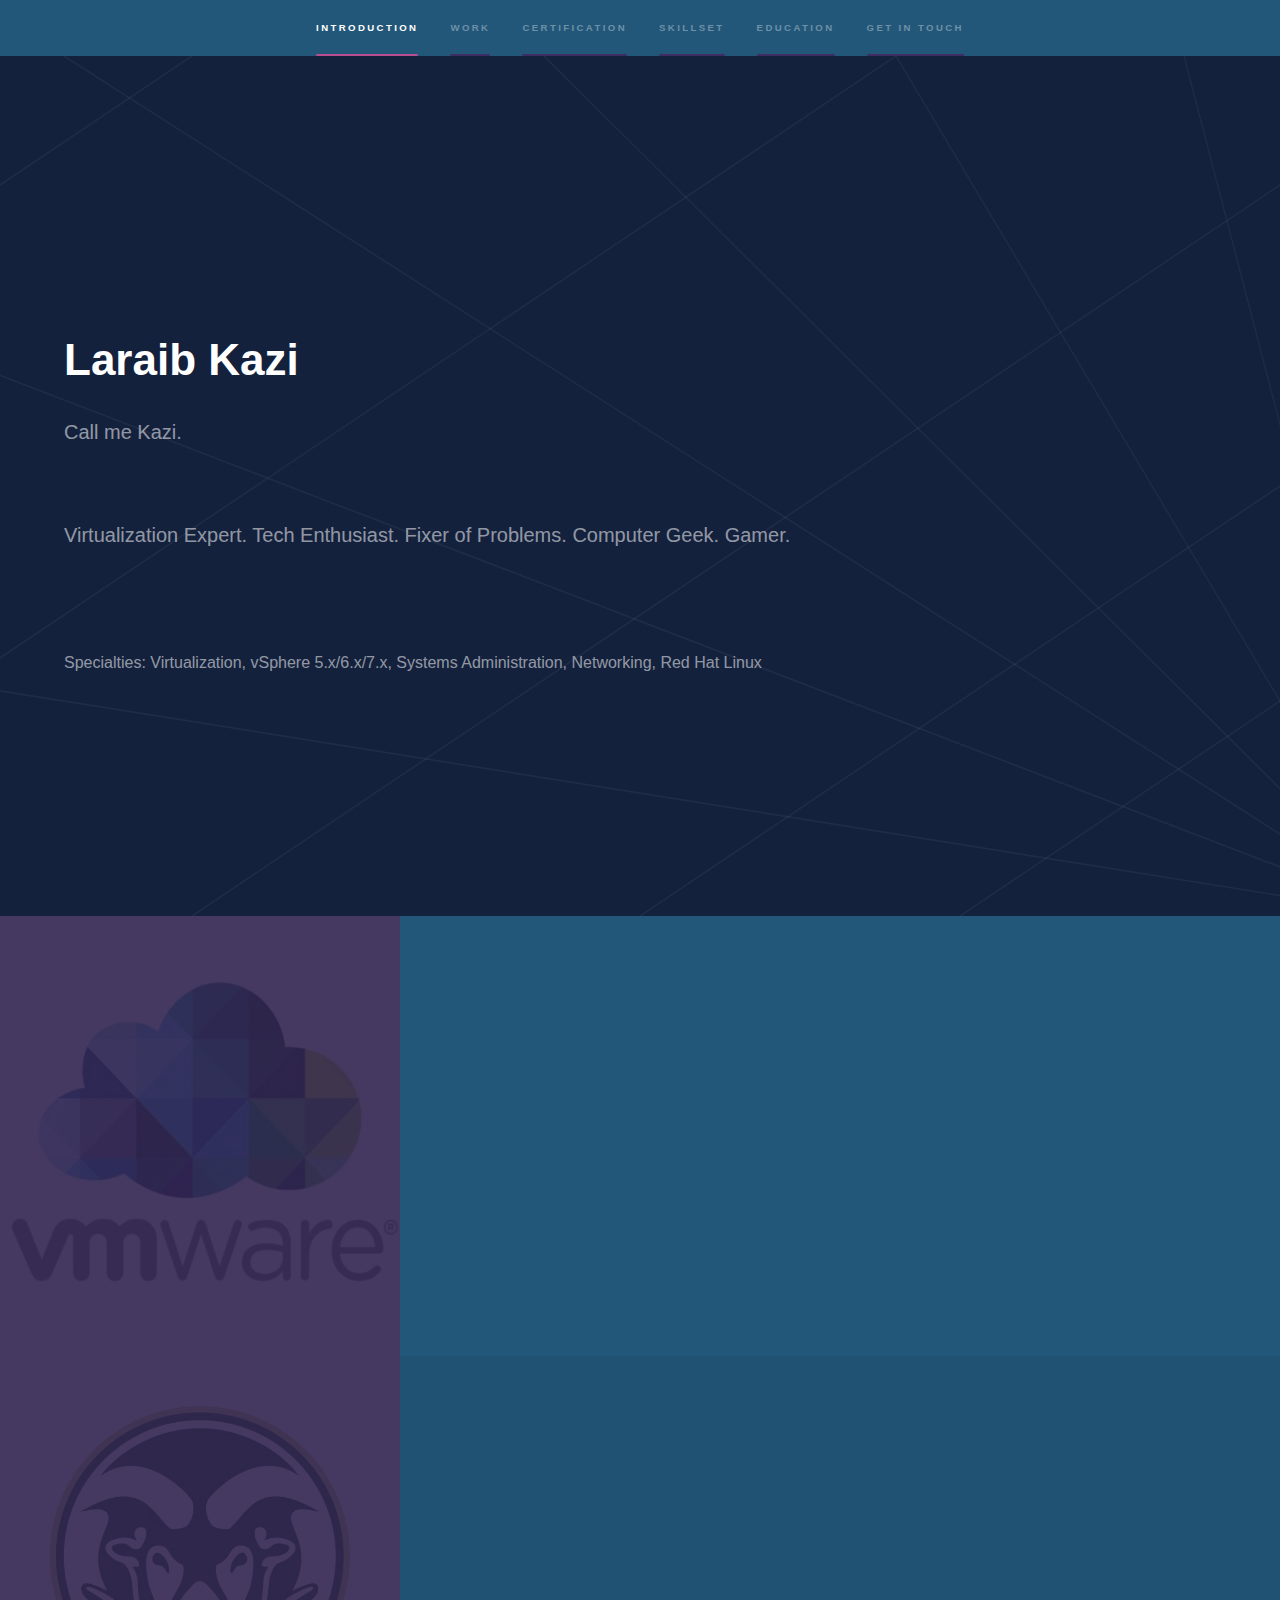
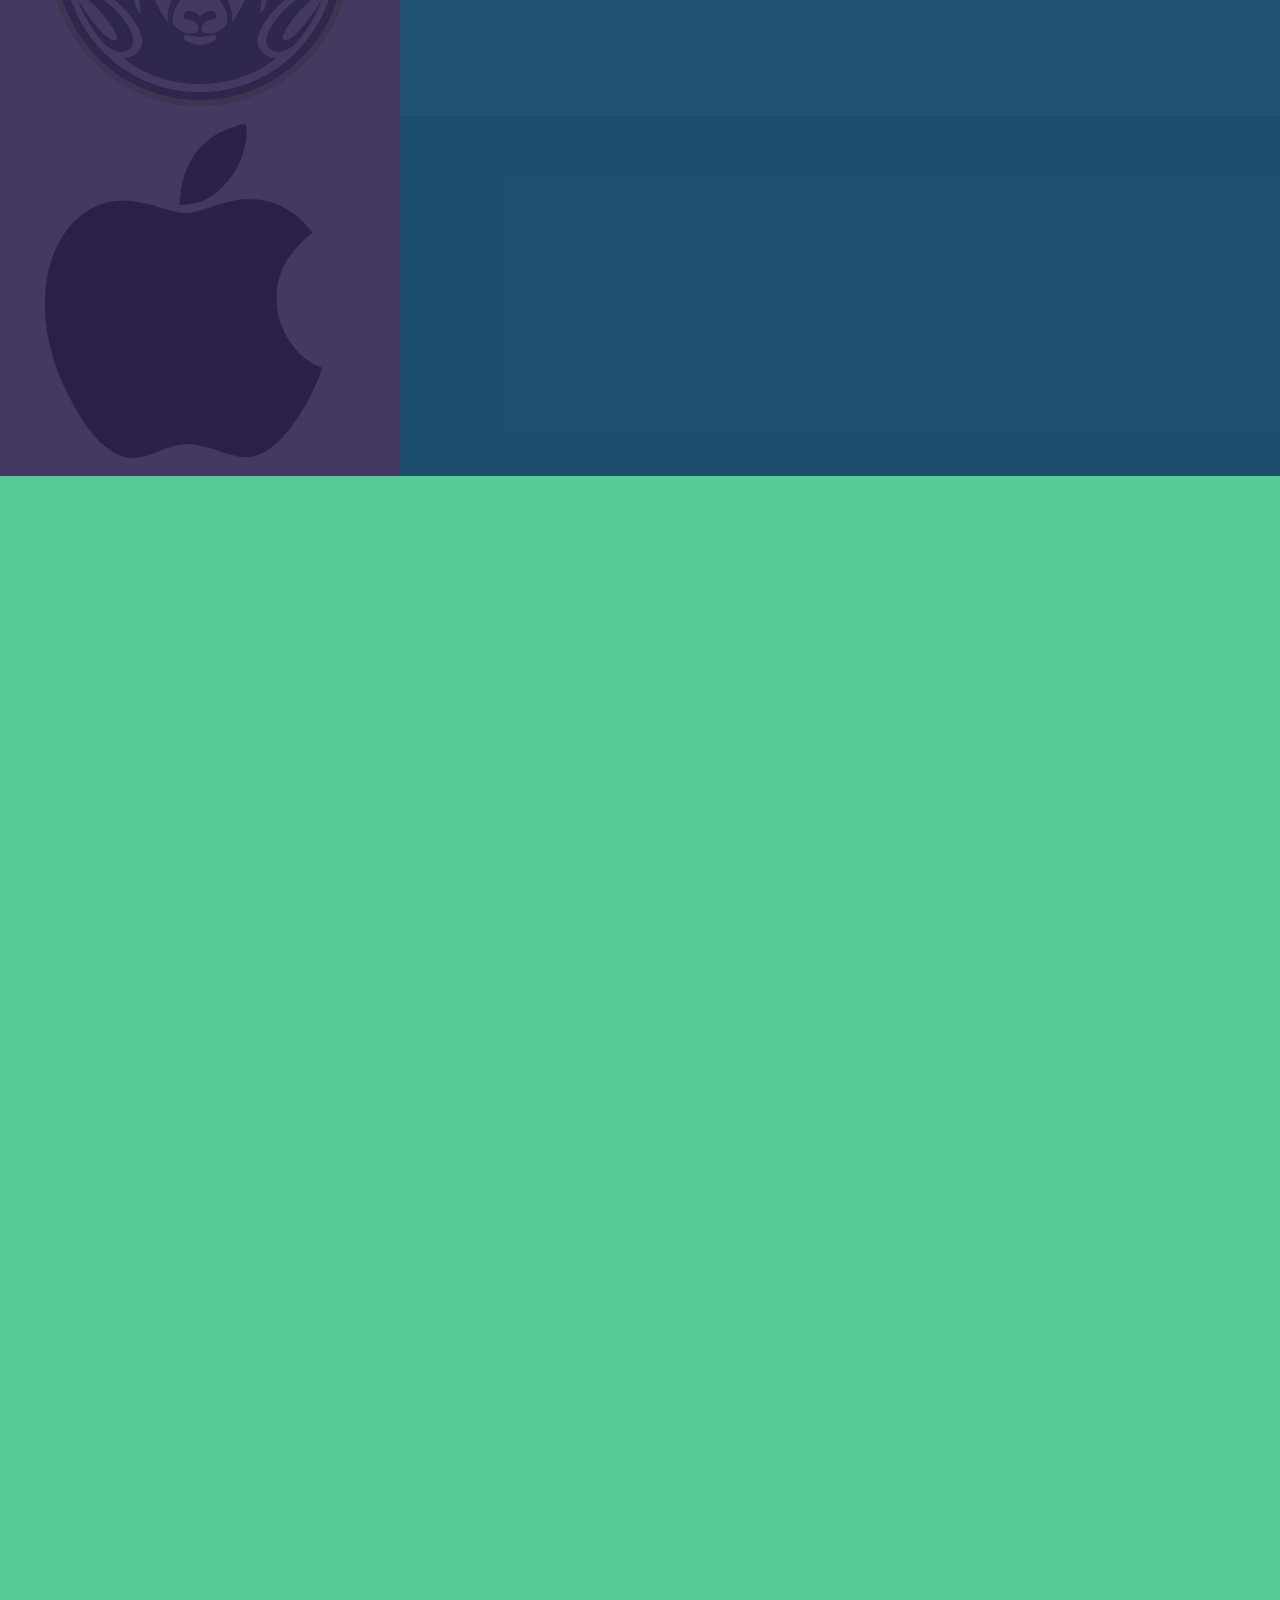
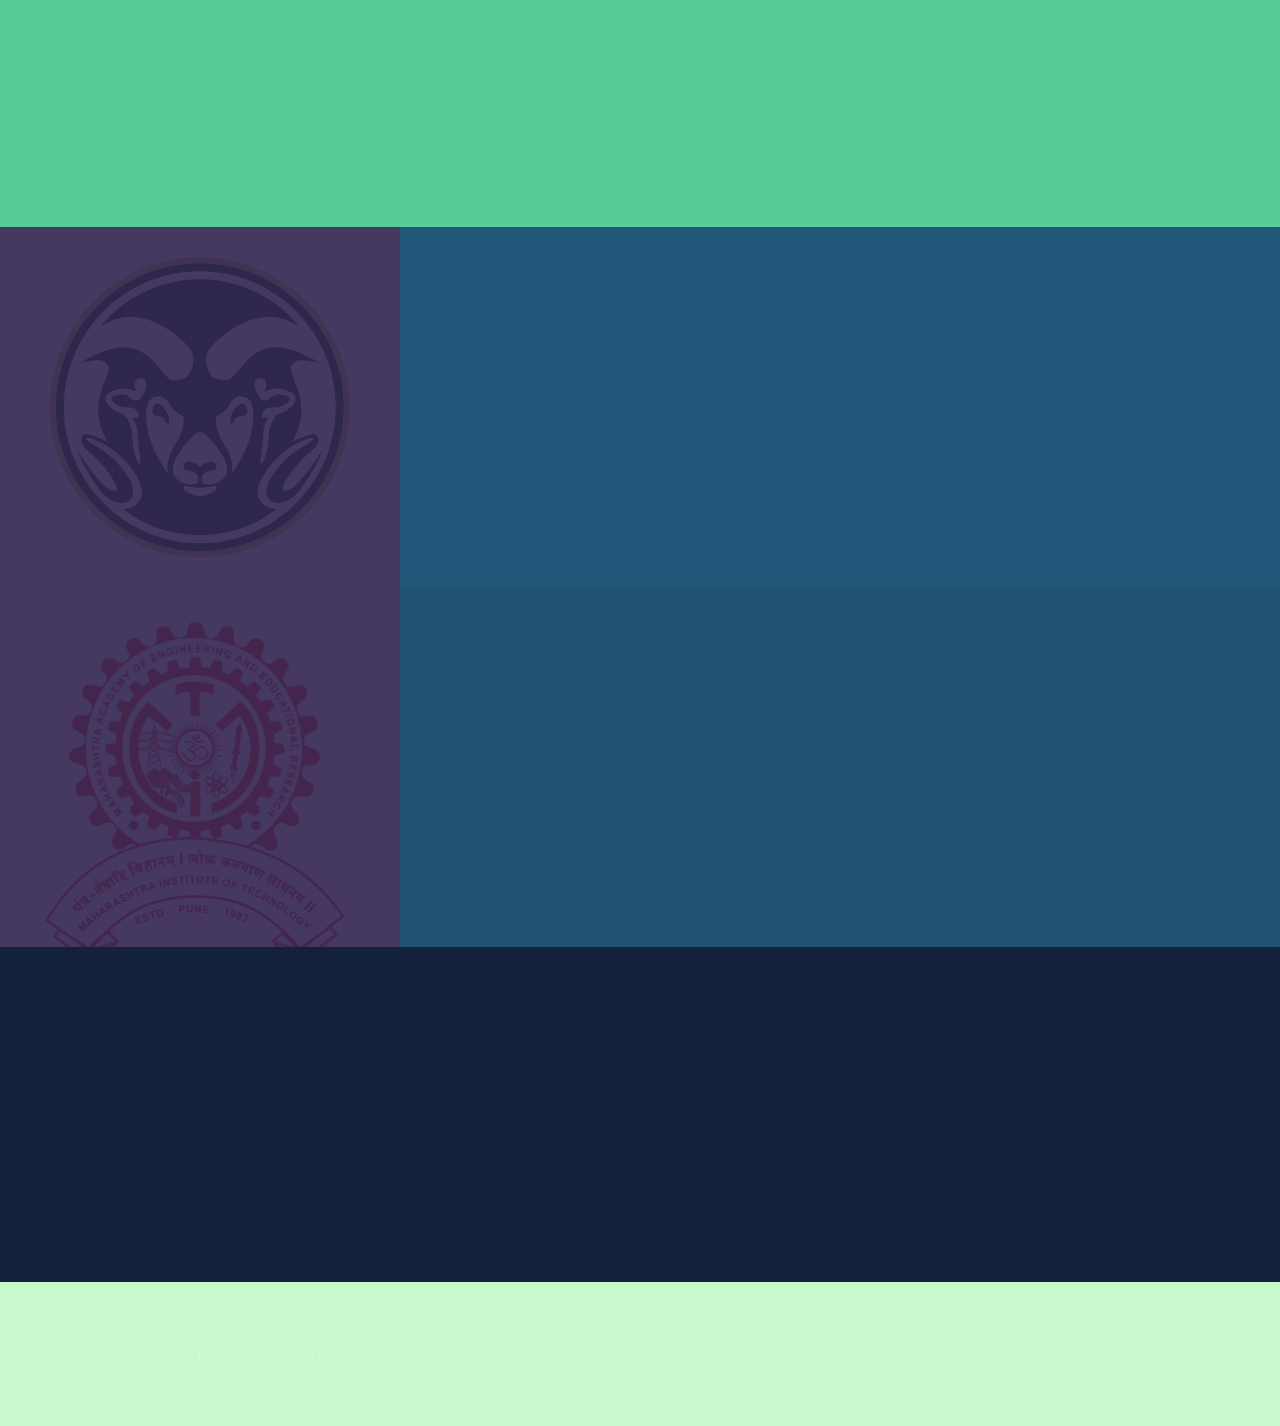
==== commit ee1ca072: "Update main.css" ====
--- a/index.html
+++ b/index.html
@@ -214,7 +214,11 @@
 							<!-- <div class="content"> -->
 								<section>
 									<ul class="contact">
+<<<<<<< HEAD
 <!--										<li>
+=======
+										<!--<li>
+>>>>>>> 42d272c46cb26c8711307c660635c33015a3b7b6
 											<h3>Address</h3>
 											<span>200 Summit Blvd<br />
 											Broomfield, CO - 80021<br />
@@ -288,4 +292,4 @@
 			<script src="assets/js/main.js"></script>
 
 	</body>
-</html>+</html>
--- a/assets/css/main.css
+++ b/assets/css/main.css
@@ -3241,7 +3241,7 @@
 
 		.wrapper.style1 {
 			/*background-color: #5e42a6;*/
-			background-color: #38a3a5;
+			background-color: #14213D;
 		}
 
 		.wrapper.style1-alt {
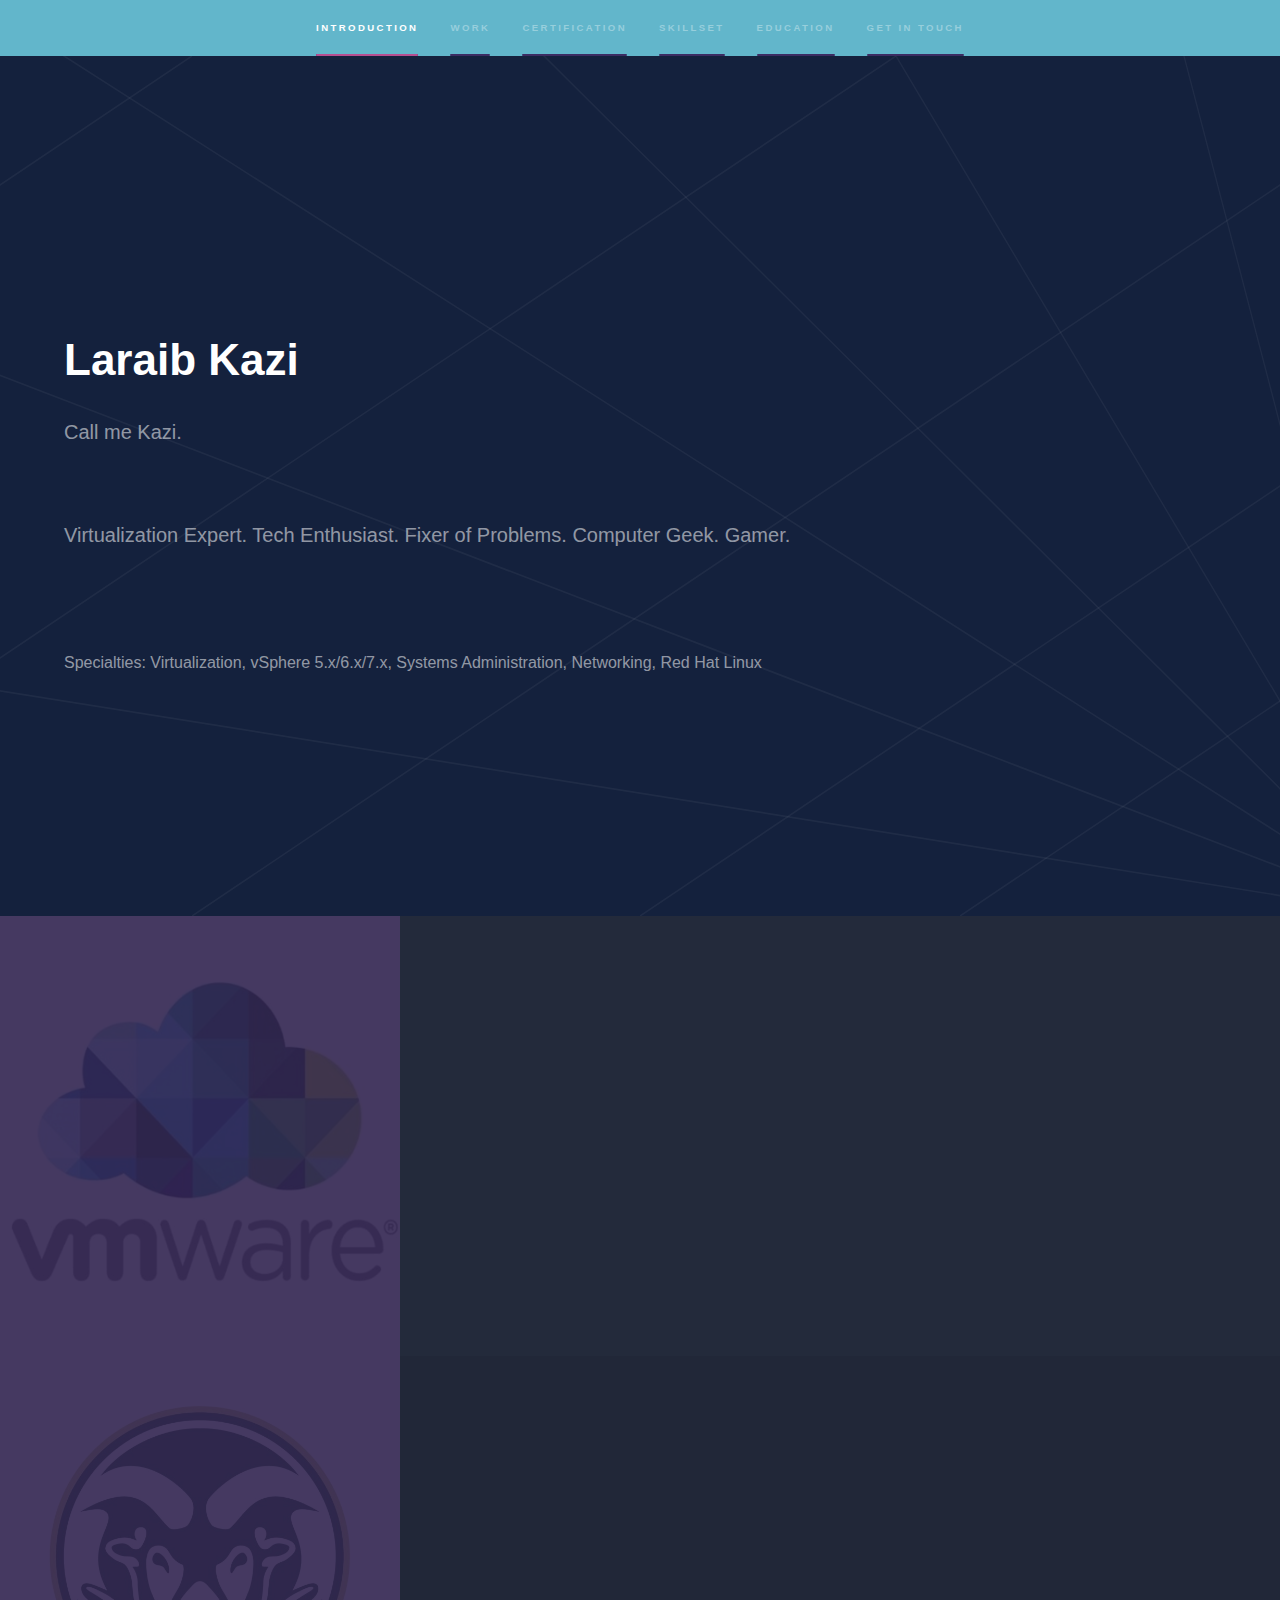
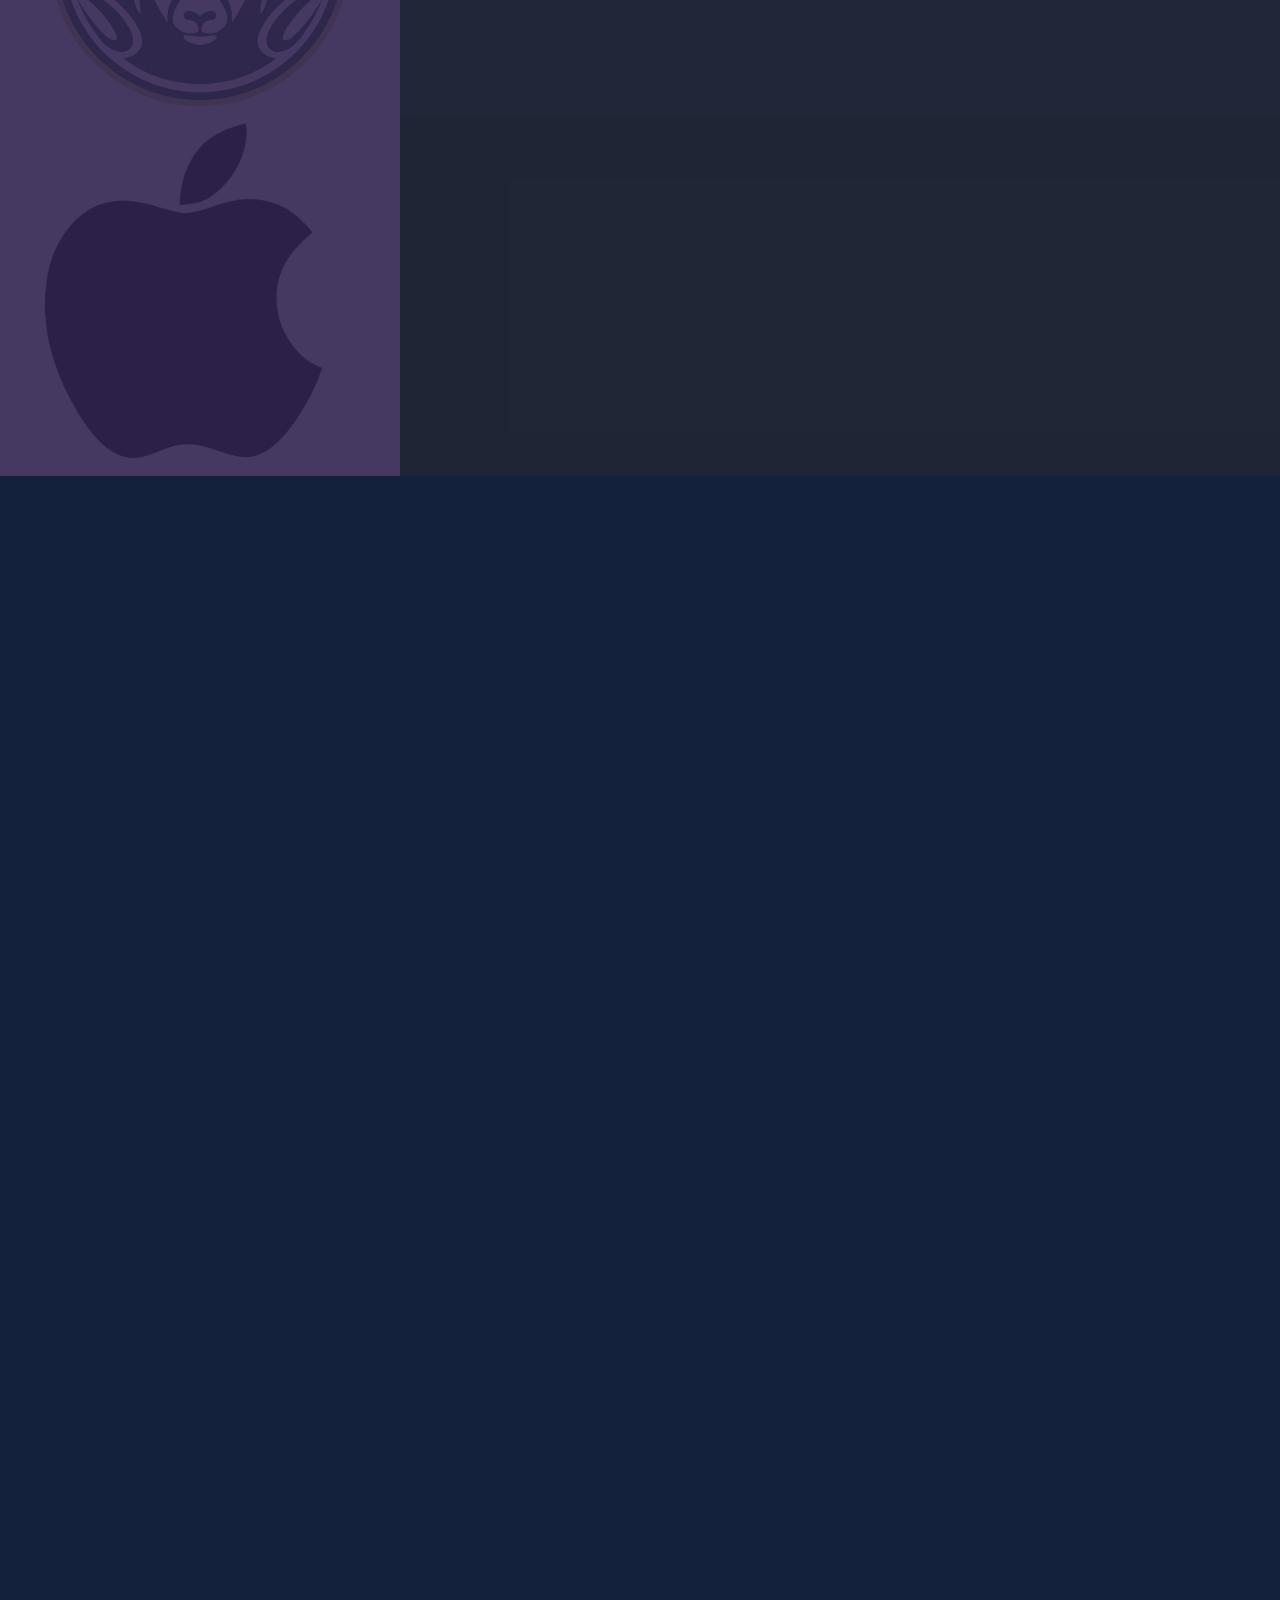
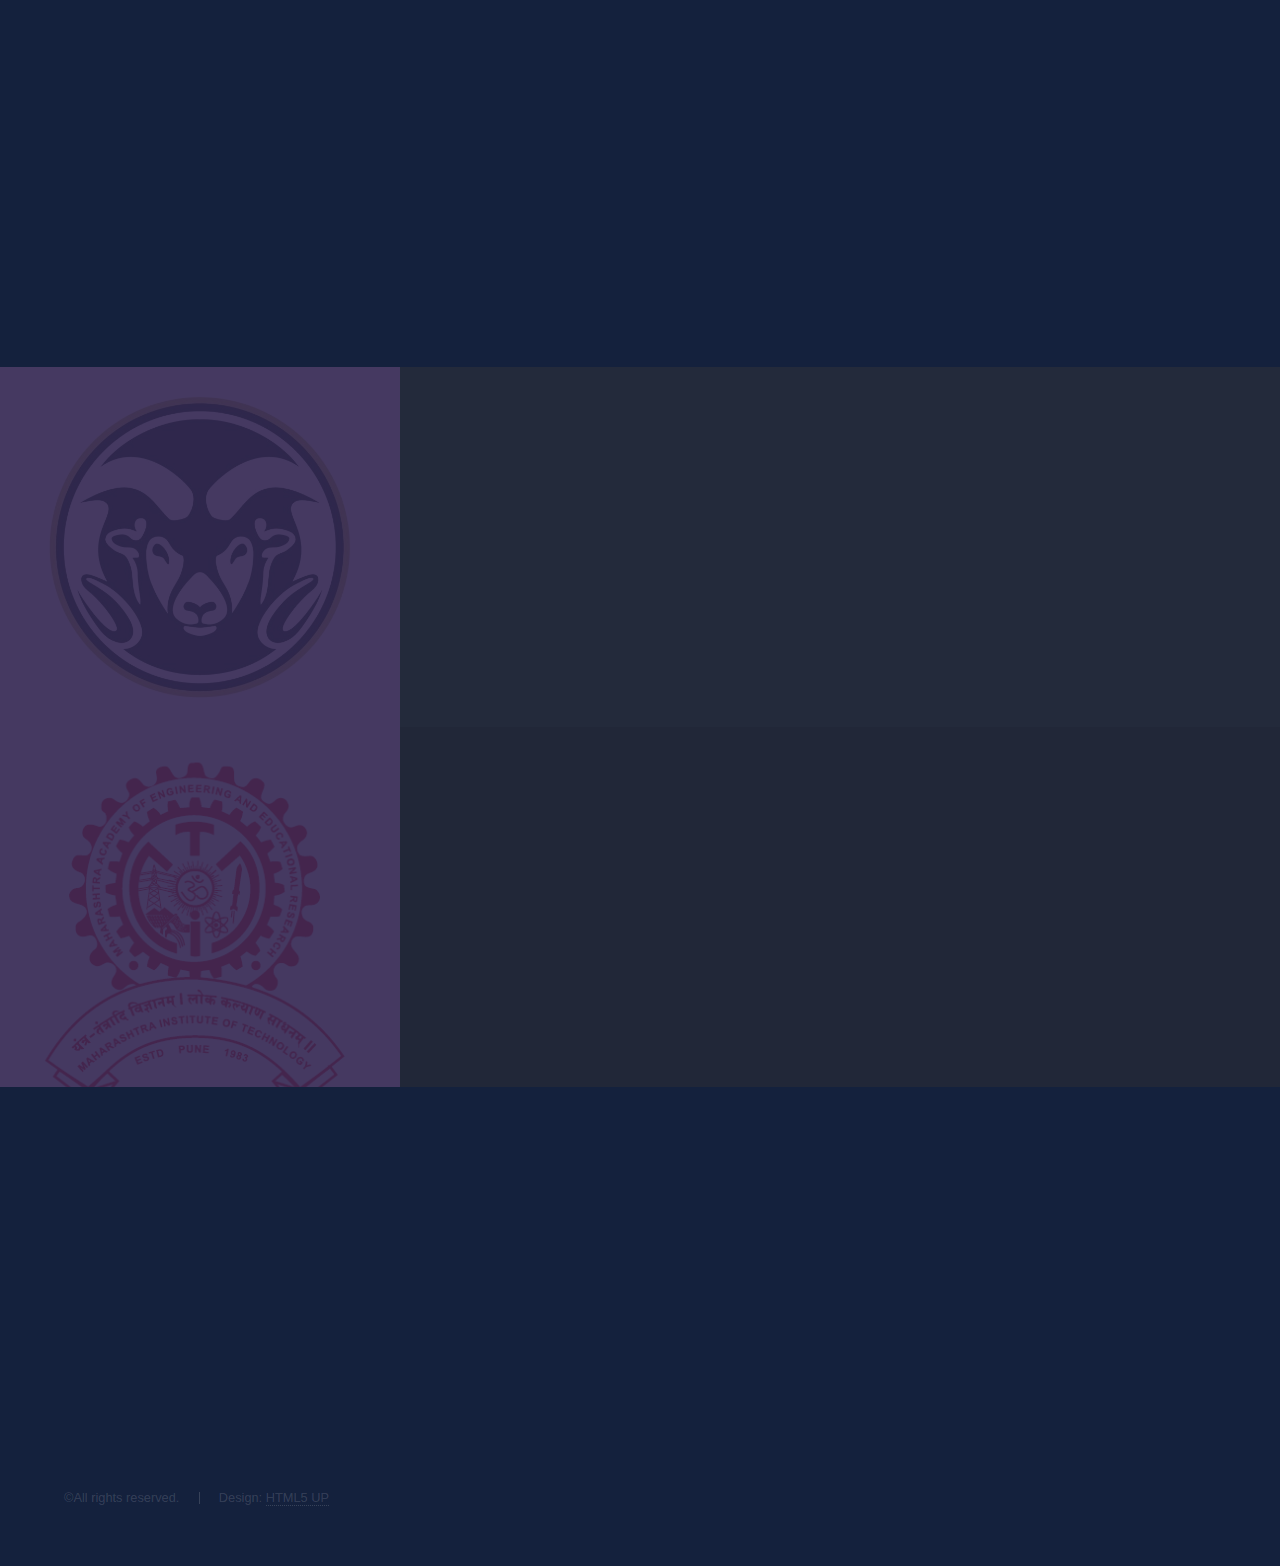
==== commit a6c30075: "Update index.html" ====
--- a/index.html
+++ b/index.html
@@ -101,7 +101,7 @@
 								<section>
 									<span class="icon solid major fa-desktop"></span>
 									<h3><a href="https://mylearn.vmware.com/mgrReg/plan.cfm%3Fplan%3D64178%26ui%3Dwww_cert#:~:text=VMware%20Certified%20Professional%206%20%E2%80%93%20Data,by%20becoming%20VCP6%2DDCV%20certified.&text=VCP6%2DDCV%20is%20our%20most,professionals%20certified%20around%20the%20world.">VCP6-DCV</a></h3>
-									<p>VMware Certified Professional - March 2017
+									<p>VMware Certified Professional - March 2017</p>
 								</section>
 								<section>
 									<span class="icon solid major fa-desktop"></span>
@@ -122,6 +122,11 @@
 									<span class="icon solid major fa-desktop"></span>
 									<h3><a href="https://mylearn.vmware.com/mgrReg/plan.cfm?ui=www_edu&plan=103165">vSAN Specialist 2017</a></h3>
 									<p>VMware Specialist - vSAN 2017 - Jan 2019</p>
+								</section>
+								<section>
+									<span class="icon solid major fa-desktop"></span>
+									<h3><a href="https://aws.amazon.com/certification/certified-solutions-architect-associate/">AWS Certified Solution Architect</a></h3>
+									<p>AWS Certified Solution Architect - April 2021</p>
 								</section>
 								<section>
 									<span class="icon solid major fa-desktop"></span>
@@ -144,8 +149,7 @@
 								<section>
 									<span class="icon solid major fa-code"></span>
 									<h3>Languages</h3>
-									<p>Proficient: Java, VB.Net, SQL, Bash<br />
-									Familiarity: C, Python, HTML, ASP.net, CSS, PHP, XML, Android, R
+									<p>Python, Bash, SQL, C, HTML, ASP.net, CSS, PHP, XML, Android, R
 									</p>
 								</section>
 								<section>
@@ -214,11 +218,7 @@
 							<!-- <div class="content"> -->
 								<section>
 									<ul class="contact">
-<<<<<<< HEAD
-<!--										<li>
-=======
 										<!--<li>
->>>>>>> 42d272c46cb26c8711307c660635c33015a3b7b6
 											<h3>Address</h3>
 											<span>200 Summit Blvd<br />
 											Broomfield, CO - 80021<br />
--- a/assets/css/main.css
+++ b/assets/css/main.css
@@ -3245,11 +3245,11 @@
 		}
 
 		.wrapper.style1-alt {
-			background-color: #c7f9cc;
+			background-color: #14213D;
 		}
 
 		.wrapper.style2 {
-			background-color: #22577a;
+			background-color: #232A3B;
 		}
 
 		.wrapper.style2-alt {
@@ -3258,12 +3258,12 @@
 
 		.wrapper.style3 {
 			/*background-color: #b74e91;*/
-			background-color: #57cc99;
+			background-color: #14213D;
 			
 		}
 
 		.wrapper.style3-alt {
-			background-color: #953d75;
+			background-color: #fca311;
 		}
 
 		.wrapper.fullscreen {
@@ -3528,7 +3528,7 @@
 	#sidebar {
 		padding: 2.5em 2.5em 0.5em 2.5em ;
 		/*background: #312450;*/
-		background: #22577a;
+		background: #62B6CB;
 		cursor: default;
 		height: 100vh;
 		left: 0;
@@ -3781,7 +3781,7 @@
 			}
 
 			#sidebar nav a:hover {
-				color: rgba(255, 255, 255, 0.55);
+				color: rgba(255, 255, 255, 0.781);
 			}
 
 			#sidebar nav a.active {
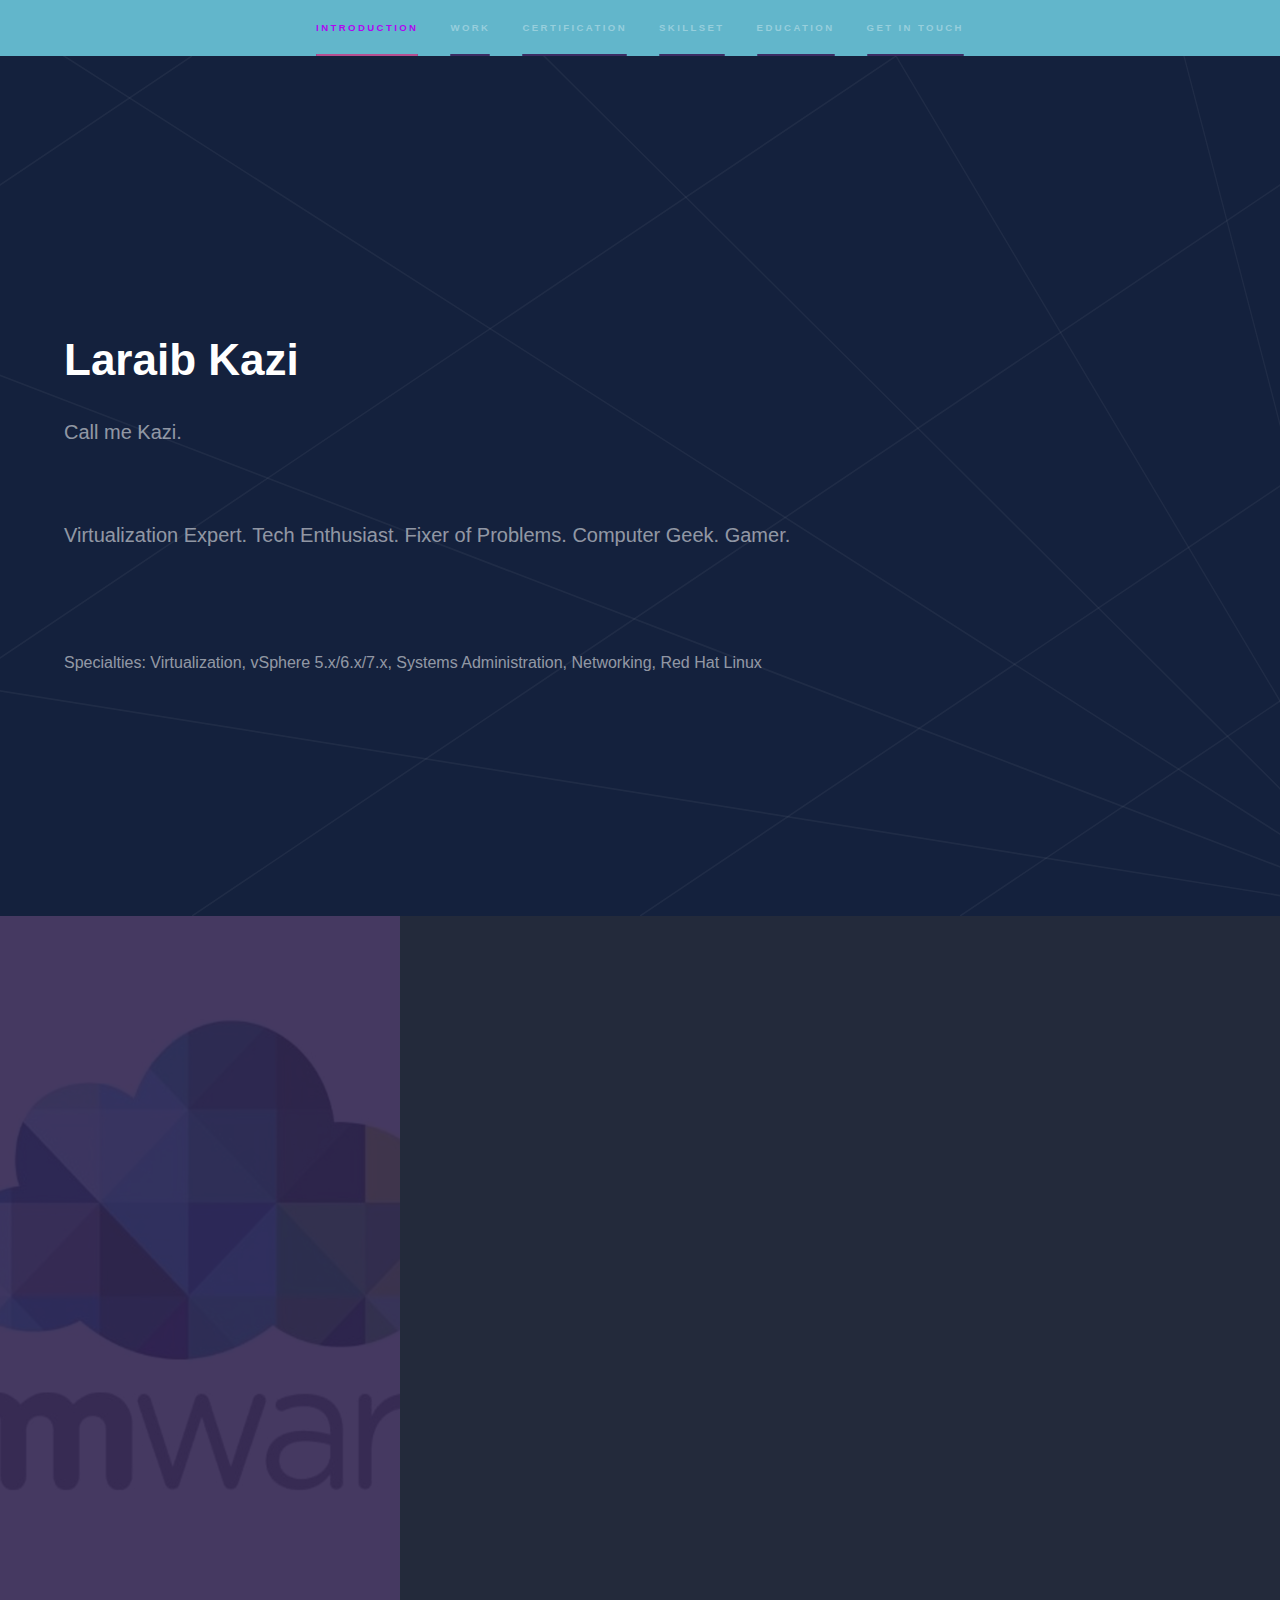
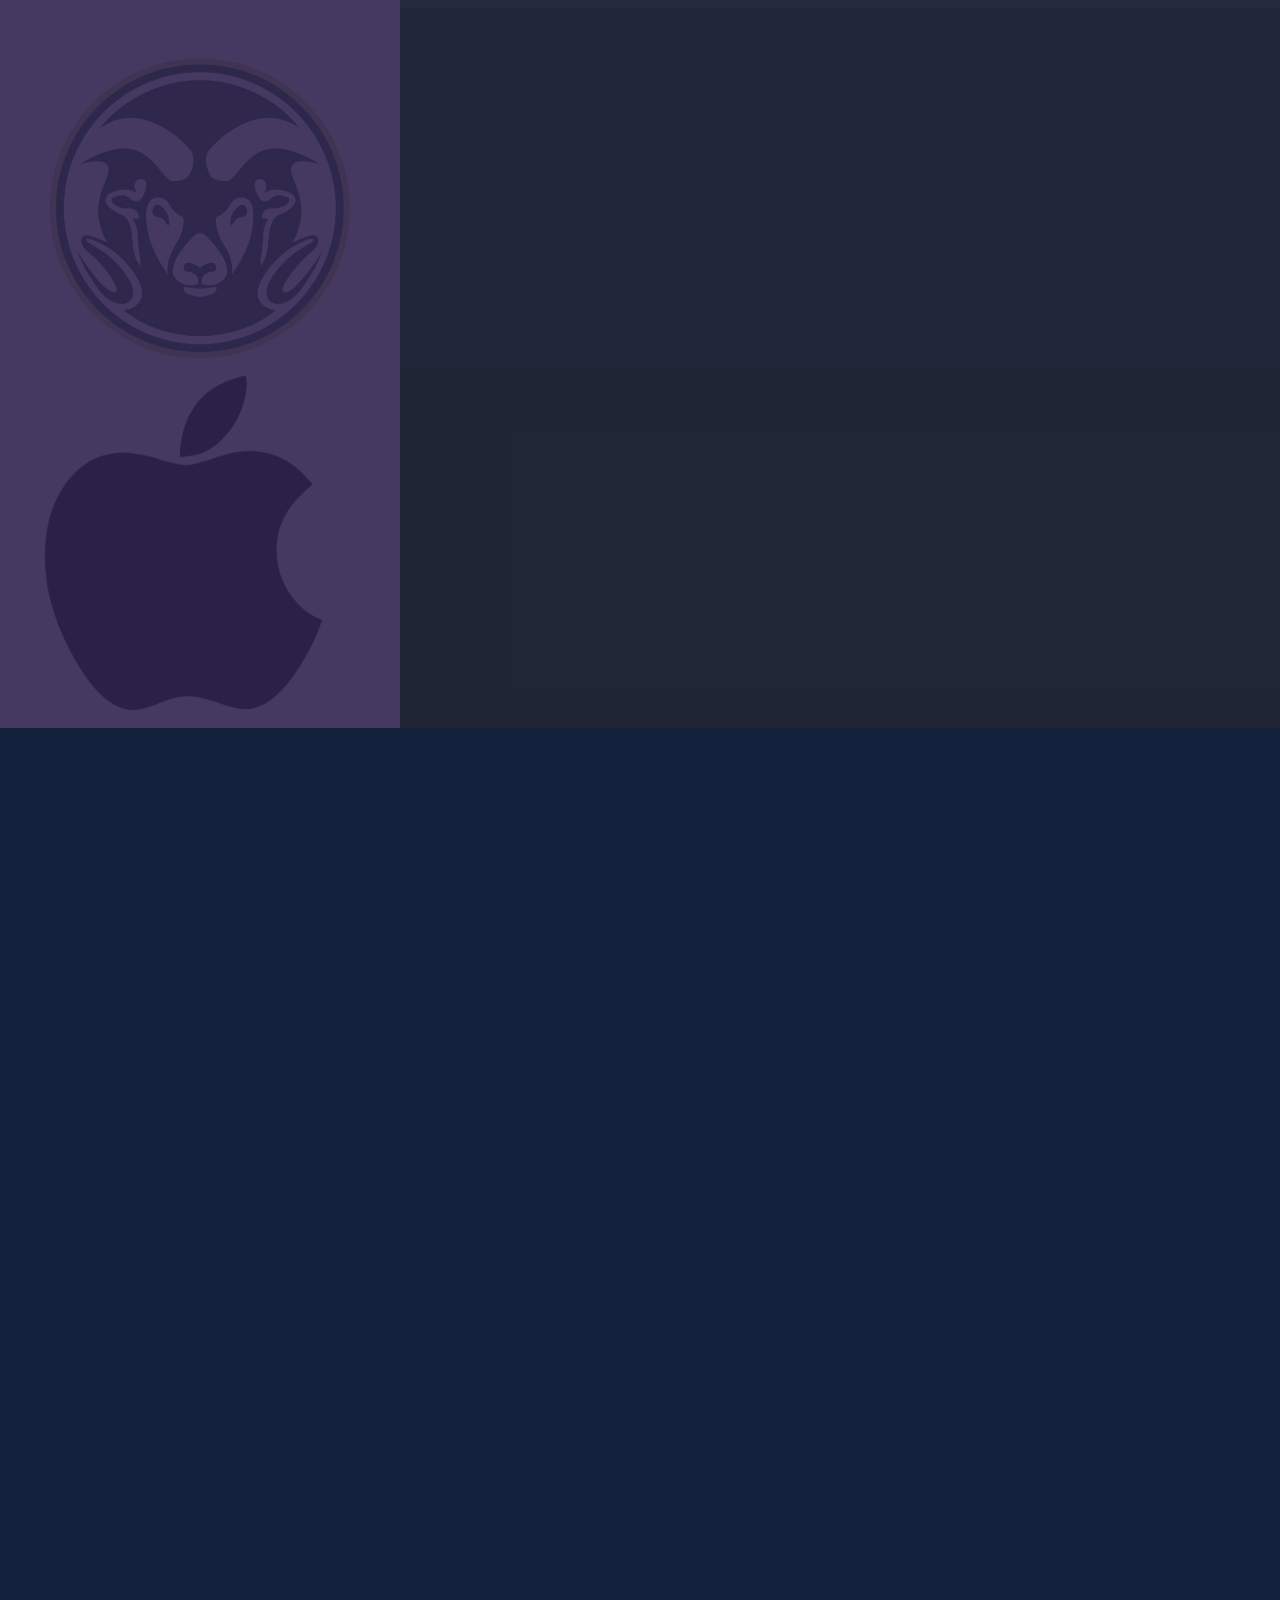
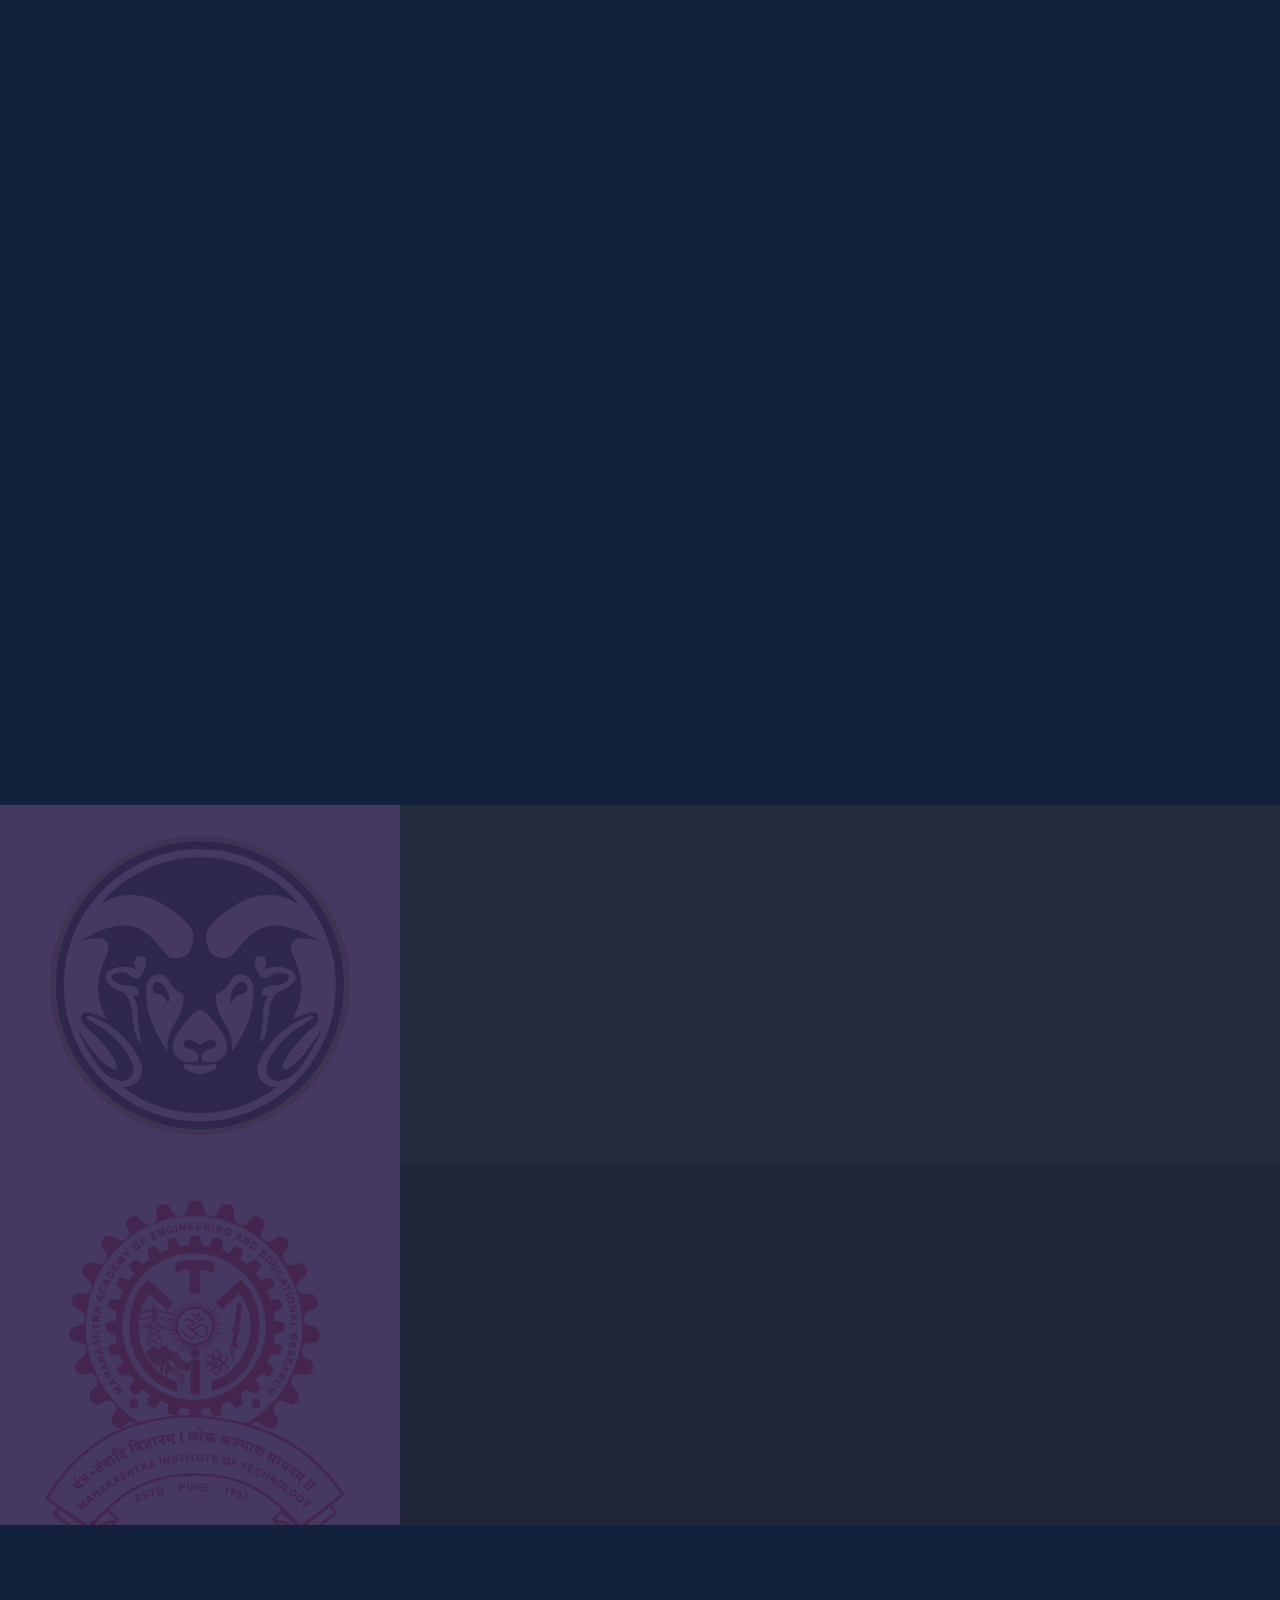
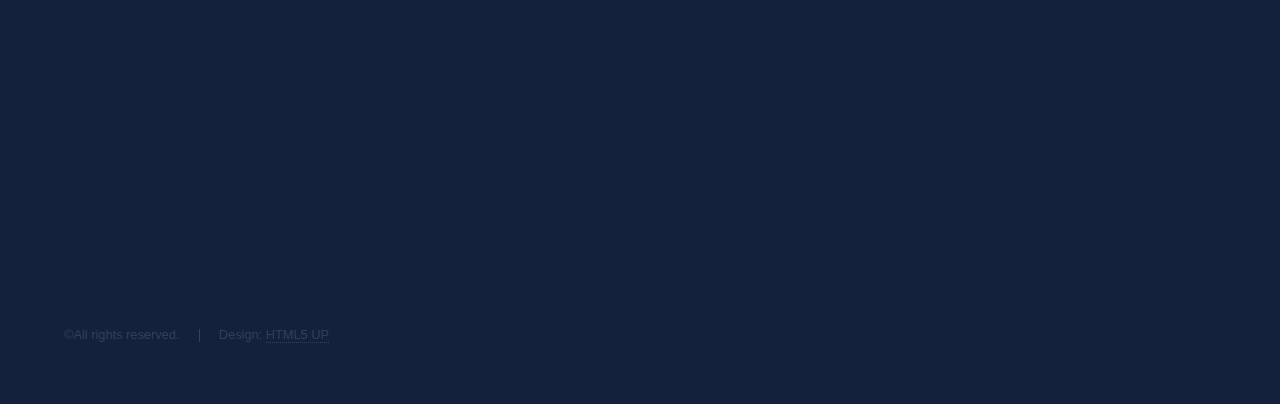
==== commit 1e2abb04: "Updoots" ====
--- a/index.html
+++ b/index.html
@@ -55,12 +55,18 @@
 							<a href="#" class="image"><img src="images/vmware.jpg" alt="" data-position="center center" /></a>
 							<div class="content">
 								<div class="inner">
-									<h2>Senior Technical Support Engineer, VMware</h2>
-									<p>August 2019 - Present<br />
-									Providing technical troubleshooting and support for VMware’s high end premier customers as a part of the Premier Services team supporting the vSphere Suite<br />
+									<h2>Escalation Engineer, VMware Cloud Foundation</h2>
+									<p>July 2022 - Present<br />
+										Managing global customers, establishing, and maintaining relationships while keeping apprised of all relevant VMware offerings.<br />
+										Handling escalations with customers at both a Technical and Management level and driving them to resolution.<br />
+										Providing Windows/Unix/Linux technical support primarily centered around the VMware Cloud Foundation suite.<br />
+										Designing and/or supporting large enterprise deployments.<br />
+										Using scripting languages like Python, Bash to develop tools for the team to simplify log reviews and automate complex KBs/workflows.<br />
+										<br />
 									<br />
 									Previous Titles at VMware:</p>
 									<ul>
+										<li>Senior Technical Support Engineer - Premier Services / VCF - (Aug 2019 - July 2022)</li>
 										<li>Technical Support Engineer 2 - Premier Services 	(Aug 2018 - Aug 2019)</li>
 										<li>Technical Support Engineer 2 - Production Support 	(Aug 2017 - Aug 2018)</li>
 										<li>Technical Support Engineer 1 - Production Support 	(Jun 2016 - Aug 2017)</li>
@@ -100,23 +106,28 @@
 							<div class="features">
 								<section>
 									<span class="icon solid major fa-desktop"></span>
-									<h3><a href="https://mylearn.vmware.com/mgrReg/plan.cfm%3Fplan%3D64178%26ui%3Dwww_cert#:~:text=VMware%20Certified%20Professional%206%20%E2%80%93%20Data,by%20becoming%20VCP6%2DDCV%20certified.&text=VCP6%2DDCV%20is%20our%20most,professionals%20certified%20around%20the%20world.">VCP6-DCV</a></h3>
-									<p>VMware Certified Professional - March 2017</p>
-								</section>
-								<section>
-									<span class="icon solid major fa-desktop"></span>
-									<h3><a href="https://www.vmware.com/education-services/certification/vcap6-dcv-deploy.html">VCAP6-Deploy</a></h3>
-									<p>VMware Certified Advanced Professional - Deploy - June 2018</p>
-								</section>
-								<section>
-									<span class="icon solid major fa-desktop"></span>
-									<h3><a href="https://www.vmware.com/education-services/certification/vcap6-dcv-design.html">VCAP6-Design</a></h3>
-									<p>VMware Certified Advanced Professional - Design - Nov 2018 </p>
-								</section>
-								<section>
-									<span class="icon solid major fa-desktop"></span>
-									<h3><a href="https://www.vmware.com/education-services/certification/vcix6-5-dcv.html">VCIX6.5</a></h3>
-									<p>VMware Certified Implementation Expert - vSphere 6.5 - Nov 2018</p>
+									<h3>VCP-DCV 2022</h3>
+									<p>VMware Certified Professional<br />
+									   Previous: VCP6-DCV
+									</p>
+								</section>
+								<section>
+									<span class="icon solid major fa-desktop"></span>
+									<h3>VCAP-DCV Deploy 2022</h3>
+									<p>VMware Certified Advanced Professional - Deploy<br />
+									   Previous: VCAP6-DCV - Deploy</p>
+								</section>
+								<section>
+									<span class="icon solid major fa-desktop"></span>
+									<h3>VCAP-DCV Design 2022/h3>
+									<p>VMware Certified Advanced Professional - Design<br />
+										Previous: VCAP6-DCV - Design</p>
+								</section>
+								<section>
+									<span class="icon solid major fa-desktop"></span>
+									<h3>VCIX-DCV 2022</h3>
+									<p>VMware Certified Implementation Expert - Datacenter<br />
+										Previous: VCIX6-DCV</p>
 								</section>
 								<section>
 									<span class="icon solid major fa-desktop"></span>
@@ -149,7 +160,7 @@
 								<section>
 									<span class="icon solid major fa-code"></span>
 									<h3>Languages</h3>
-									<p>Python, Bash, SQL, C, HTML, ASP.net, CSS, PHP, XML, Android, R
+									<p>Python, Bash, SQL, C, Android, R
 									</p>
 								</section>
 								<section>
@@ -158,14 +169,24 @@
 									<p>Windows (Client and Server), Linux - Ubuntu, Kali, CentOS, RedHat, PhotonOS</p>
 								</section>
 								<section>
+									<span class="icon solid major fa-gem"></span>
+									<h3>Virtualization</h3>
+									<p>vSphere (5.x, 6.x, 7.x), vSAN, VCF (3.x, 4.x), VxRail, NSX</p>
+								</section>
+								<section>
 									<span class="icon solid major fa-cog"></span>
 									<h3>Tools</h3>
-									<p> vSphere, Eclipse, SNORT, OpenVAS, Metasploit, Wireshark, FreeNAS, pfSense, Git</p>
+									<p> SNORT, Metasploit, Wireshark, FreeNAS, pfSense, Git</p>
 								</section>
 								<section>
 									<span class="icon solid major fa-desktop"></span>
 									<h3>Databases</h3>
 									<p>Microsoft SQL Server, Cassandra, MongoDB, MariaDB, MySQL, PostgreSQL</p>
+								</section>
+								<section>
+									<span class="icon solid major fa-cog"></span>
+									<h3>Others</h3>
+									<p>  SSL Certificates, Single Sign-On</p>
 								</section>
 <!-- 								<section>
 									<span class="icon solid major fa-link"></span>
--- a/assets/css/main.css
+++ b/assets/css/main.css
@@ -3785,7 +3785,7 @@
 			}
 
 			#sidebar nav a.active {
-				color: #ffffff;
+				color: #af06f1;
 			}
 
 				#sidebar nav a.active:after {
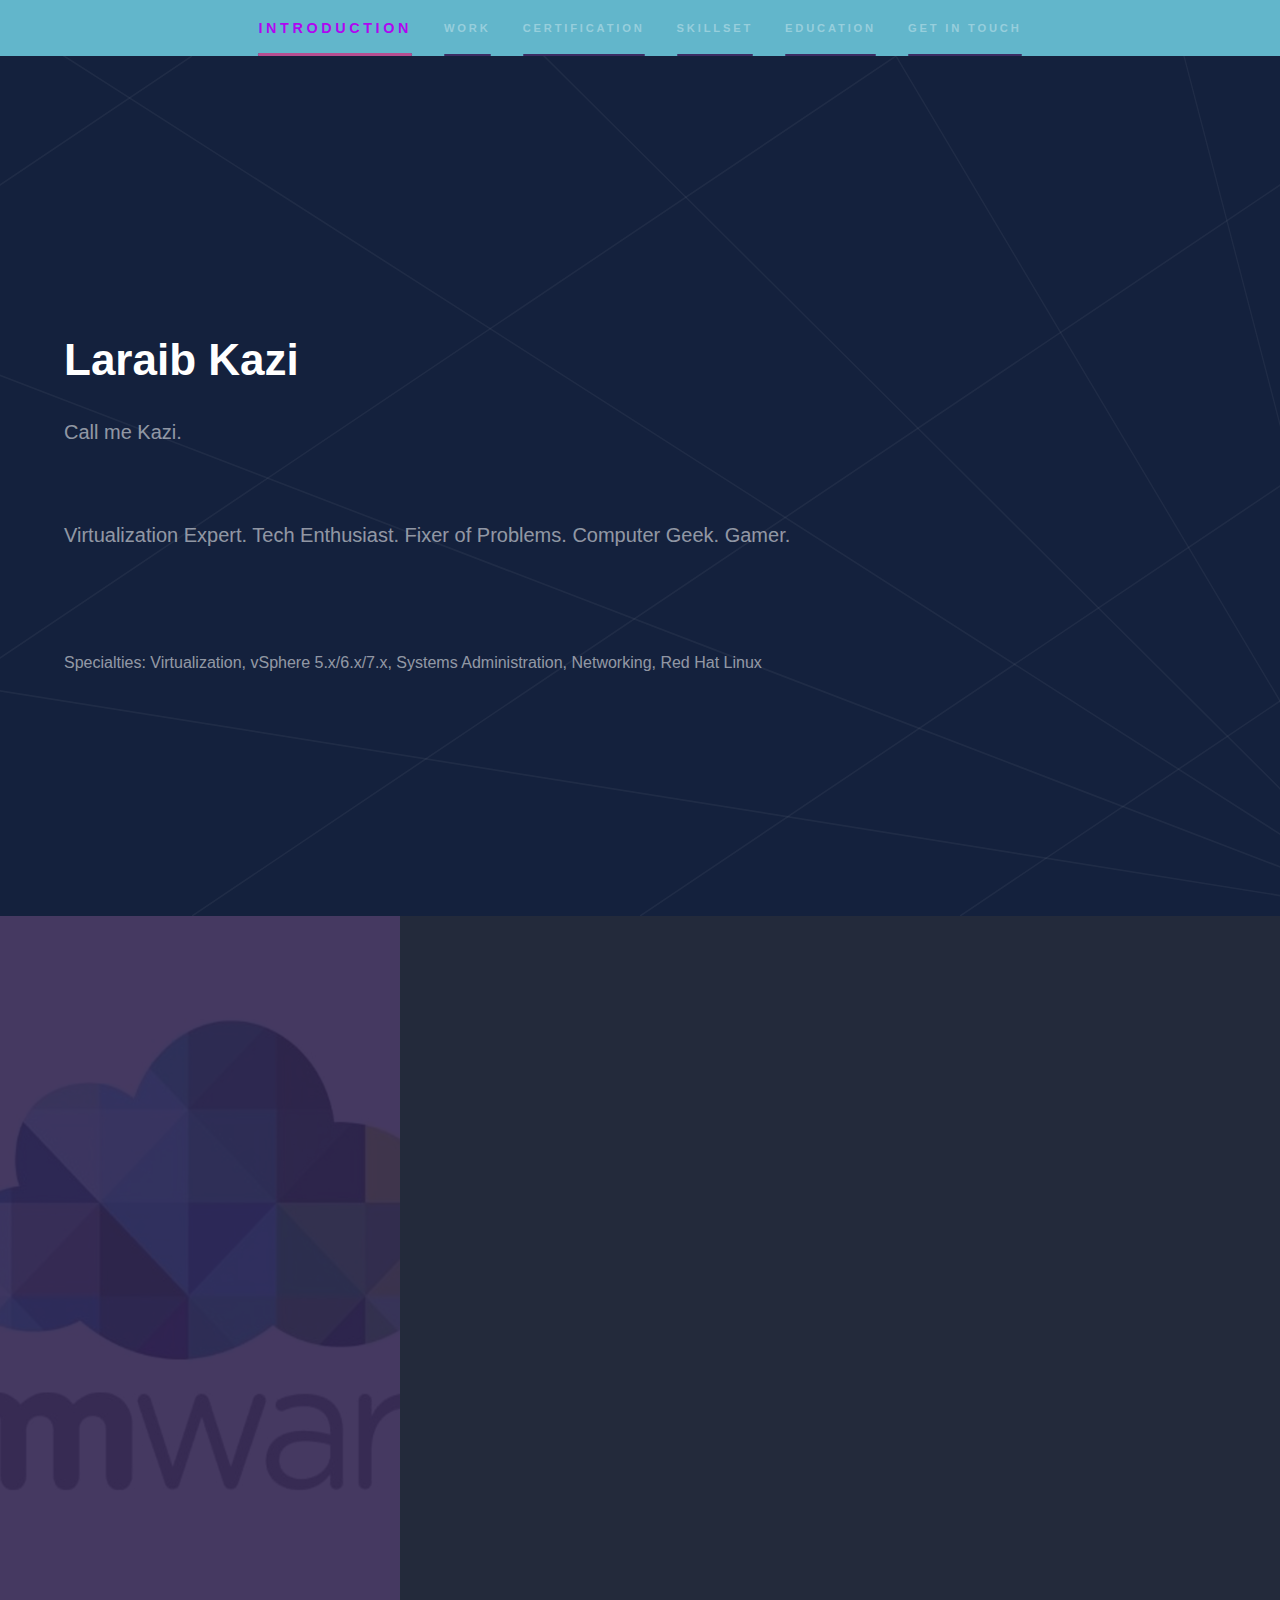
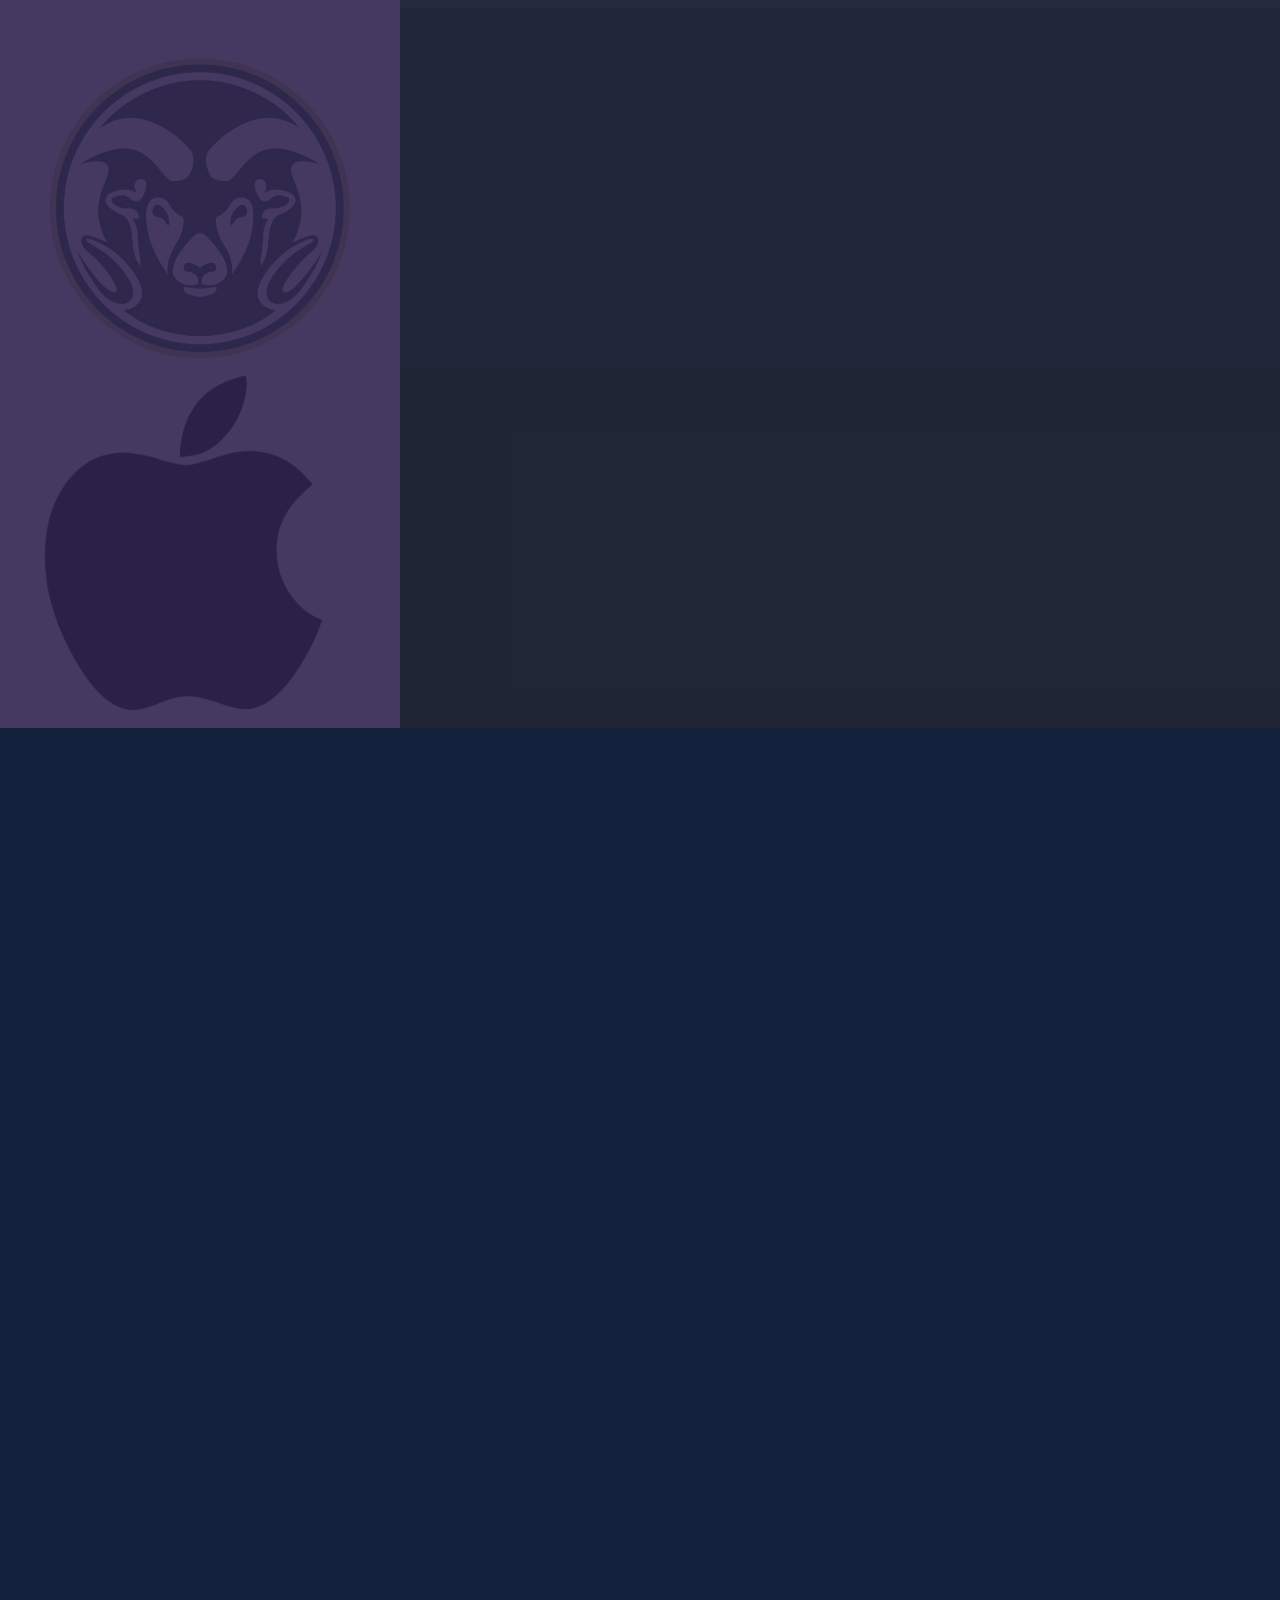
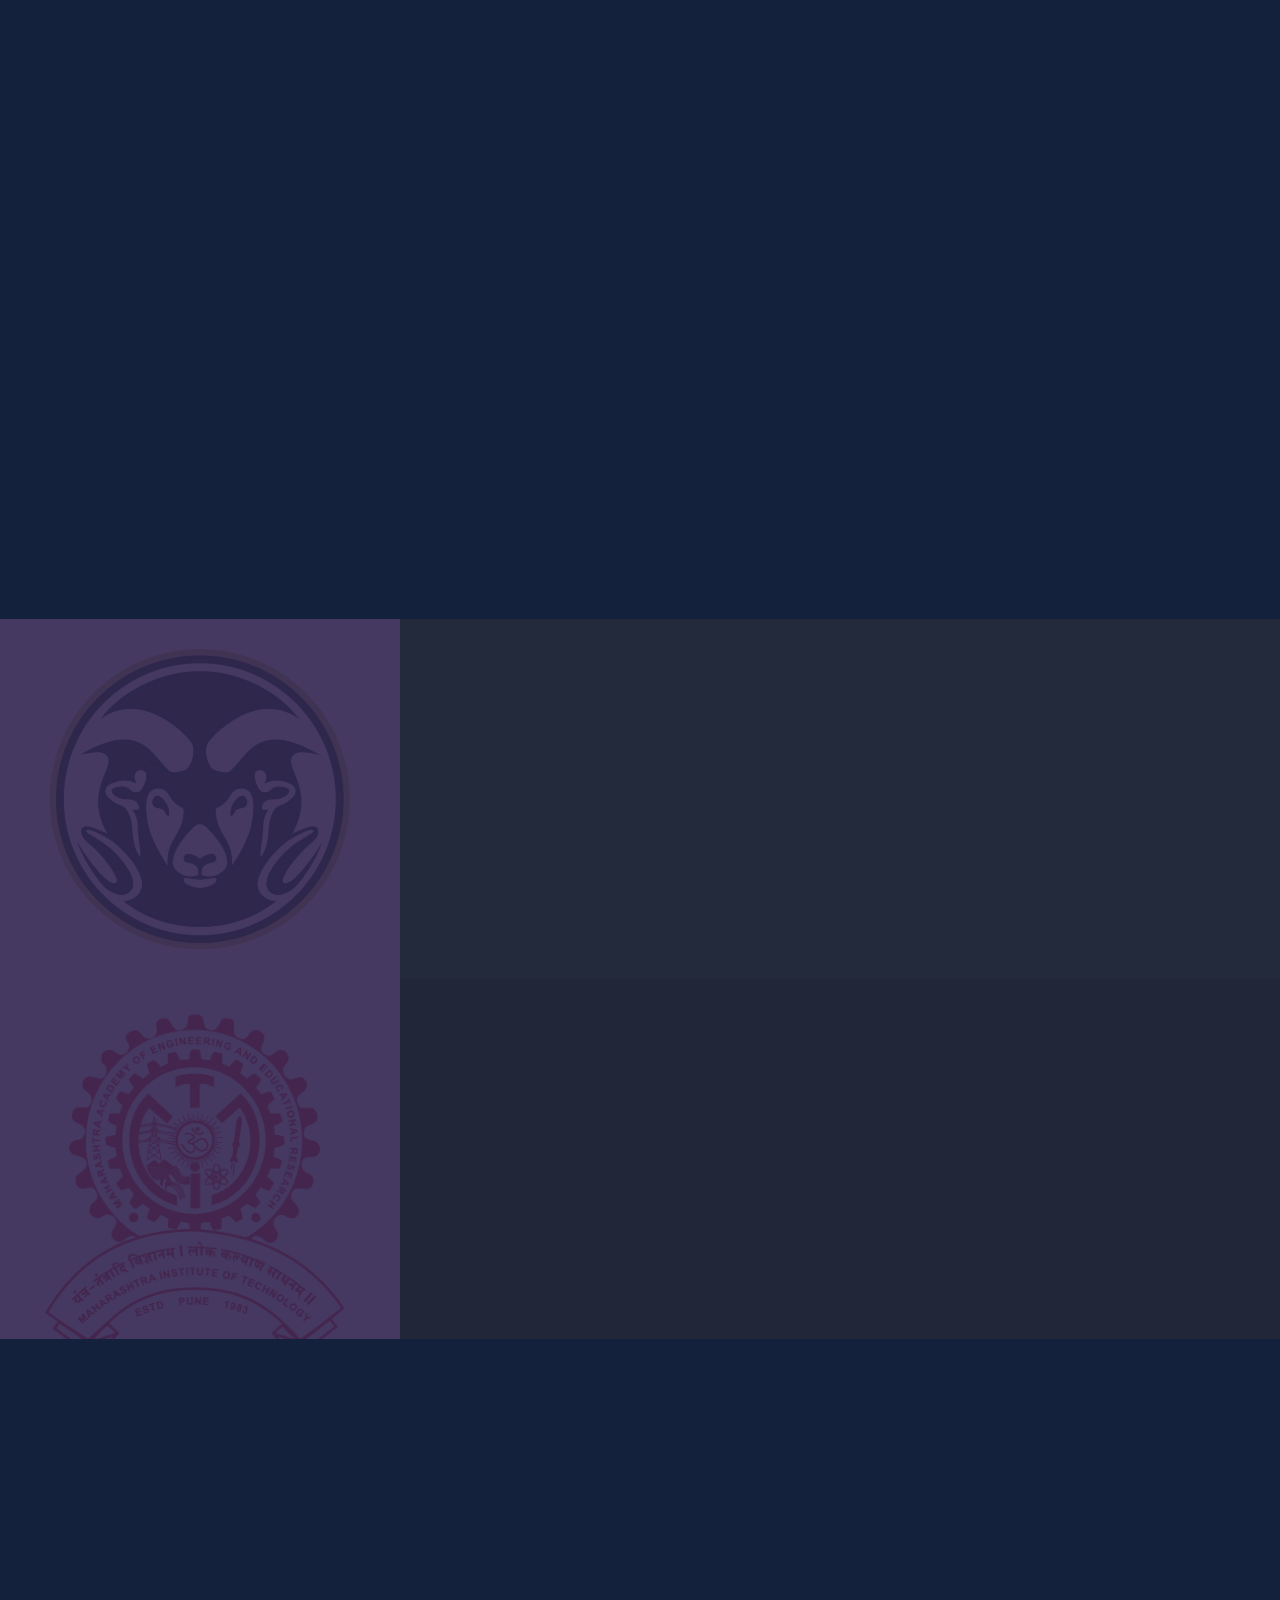
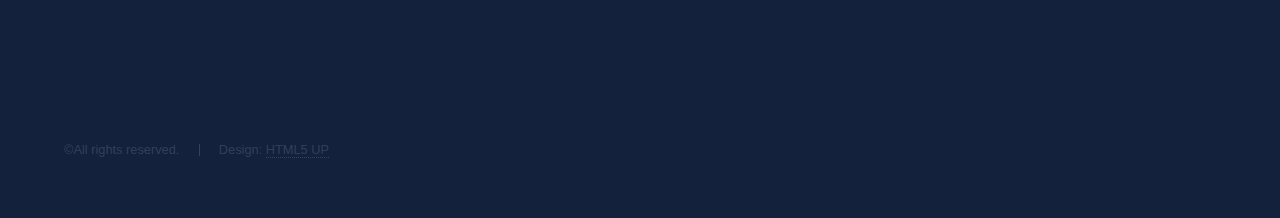
==== commit 3a1d5ec8: "Nav bar changes" ====
--- a/index.html
+++ b/index.html
@@ -119,7 +119,7 @@
 								</section>
 								<section>
 									<span class="icon solid major fa-desktop"></span>
-									<h3>VCAP-DCV Design 2022/h3>
+									<h3>VCAP-DCV Design 2022</h3>
 									<p>VMware Certified Advanced Professional - Design<br />
 										Previous: VCAP6-DCV - Design</p>
 								</section>
@@ -139,11 +139,11 @@
 									<h3><a href="https://aws.amazon.com/certification/certified-solutions-architect-associate/">AWS Certified Solution Architect</a></h3>
 									<p>AWS Certified Solution Architect - April 2021</p>
 								</section>
-								<section>
+								<!-- <section>
 									<span class="icon solid major fa-desktop"></span>
 									<h3><a href="https://www.eccouncil.org/programs/certified-ethical-hacker-ceh/">Certified Ethical Hacker</a></h3>
 									<p>Certified Ethical Hacker - EC-Council - 2013</p>
-								</section>
+								</section> -->
 							</div>
 <!-- 							<ul class="actions">
 								<li><a href="generic.html" class="button">Learn more</a></li>
@@ -184,7 +184,7 @@
 									<p>Microsoft SQL Server, Cassandra, MongoDB, MariaDB, MySQL, PostgreSQL</p>
 								</section>
 								<section>
-									<span class="icon solid major fa-cog"></span>
+									<span class="icon solid major fa-code"></span>
 									<h3>Others</h3>
 									<p>  SSL Certificates, Single Sign-On</p>
 								</section>
--- a/assets/css/main.css
+++ b/assets/css/main.css
@@ -3743,7 +3743,7 @@
 			border: 0;
 			color: rgba(255, 255, 255, 0.35);
 			display: block;
-			font-size: 0.6em;
+			font-size: 0.7em;
 			font-weight: bold;
 			letter-spacing: 0.25em;
 			line-height: 1.75;
@@ -3786,6 +3786,7 @@
 
 			#sidebar nav a.active {
 				color: #af06f1;
+				font-size: 0.9em;
 			}
 
 				#sidebar nav a.active:after {
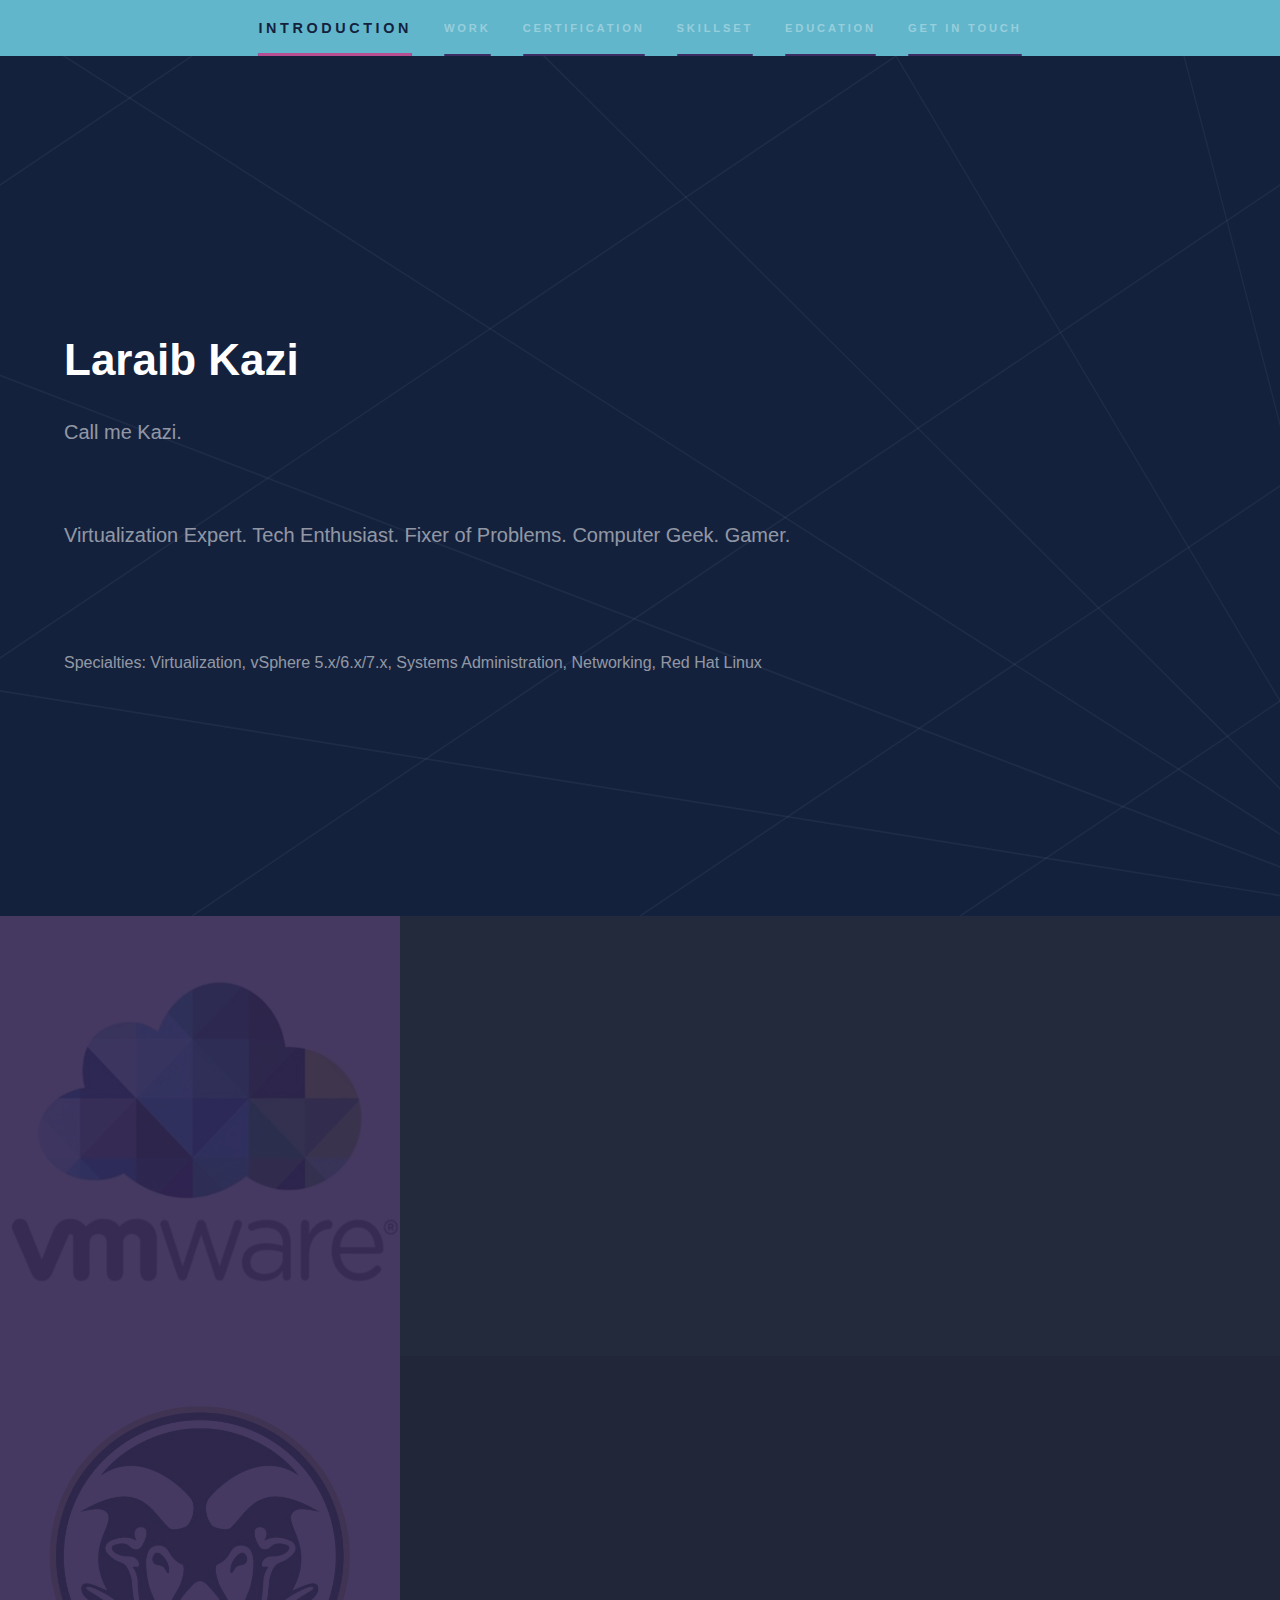
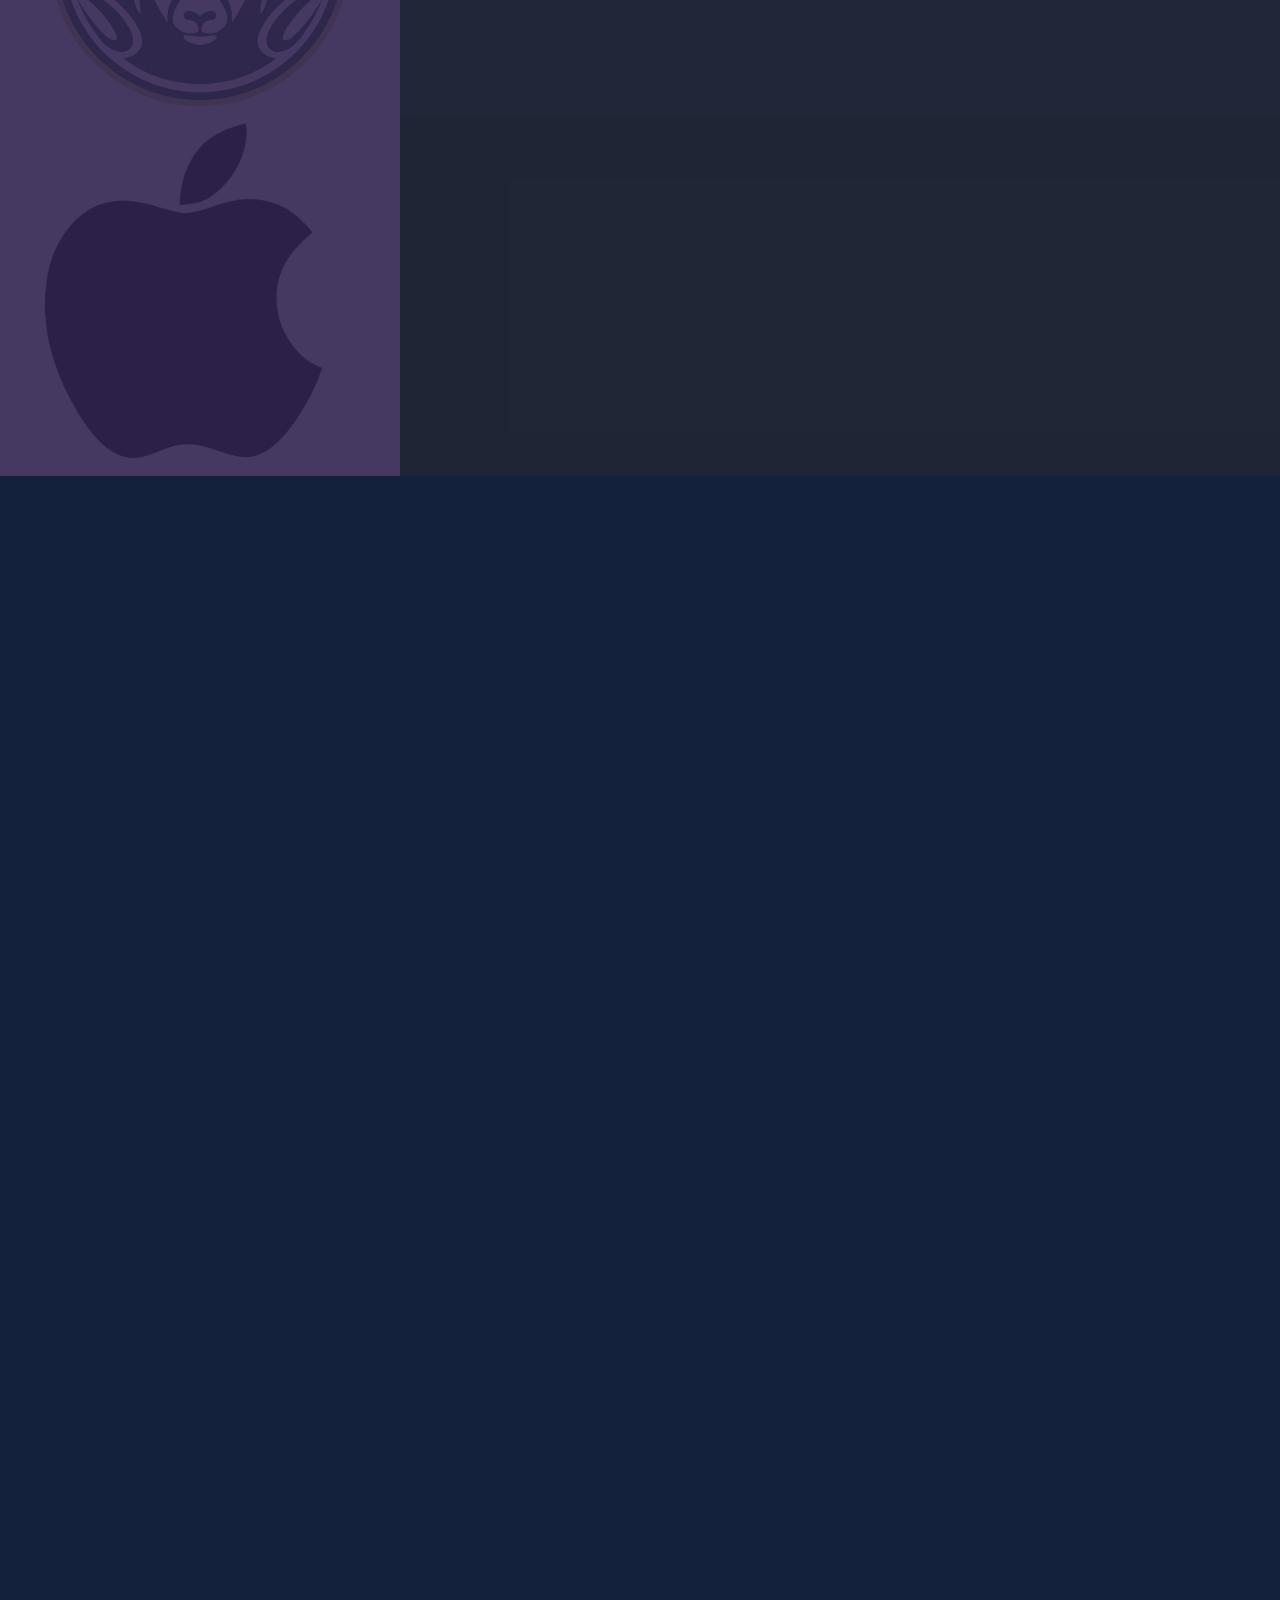
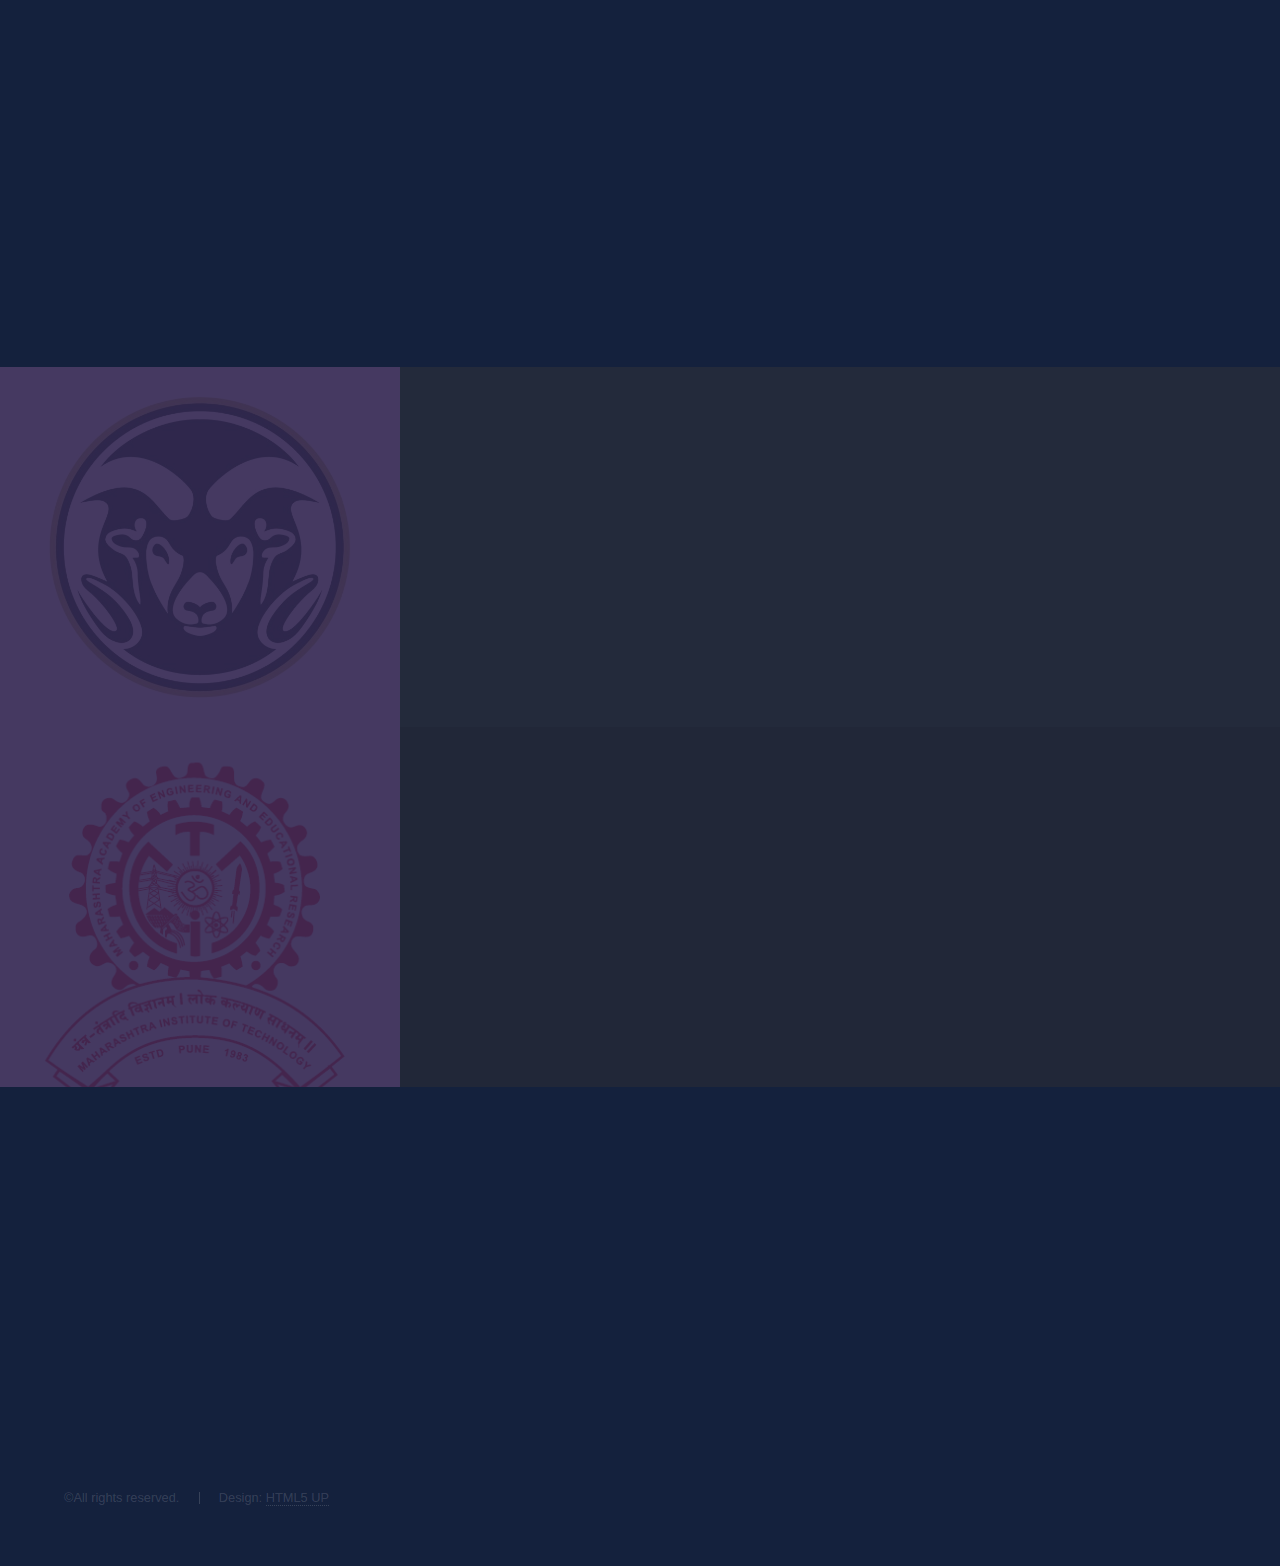
==== commit 24b9411f: "Removed description" ====
--- a/index.html
+++ b/index.html
@@ -57,11 +57,11 @@
 								<div class="inner">
 									<h2>Escalation Engineer, VMware Cloud Foundation</h2>
 									<p>July 2022 - Present<br />
-										Managing global customers, establishing, and maintaining relationships while keeping apprised of all relevant VMware offerings.<br />
+										<!-- Managing global customers, establishing, and maintaining relationships while keeping apprised of all relevant VMware offerings.<br />
 										Handling escalations with customers at both a Technical and Management level and driving them to resolution.<br />
 										Providing Windows/Unix/Linux technical support primarily centered around the VMware Cloud Foundation suite.<br />
 										Designing and/or supporting large enterprise deployments.<br />
-										Using scripting languages like Python, Bash to develop tools for the team to simplify log reviews and automate complex KBs/workflows.<br />
+										Using scripting languages like Python, Bash to develop tools for the team to simplify log reviews and automate complex KBs/workflows.<br /> -->
 										<br />
 									<br />
 									Previous Titles at VMware:</p>
--- a/assets/css/main.css
+++ b/assets/css/main.css
@@ -3785,7 +3785,7 @@
 			}
 
 			#sidebar nav a.active {
-				color: #af06f1;
+				color: #14213D;
 				font-size: 0.9em;
 			}
 
